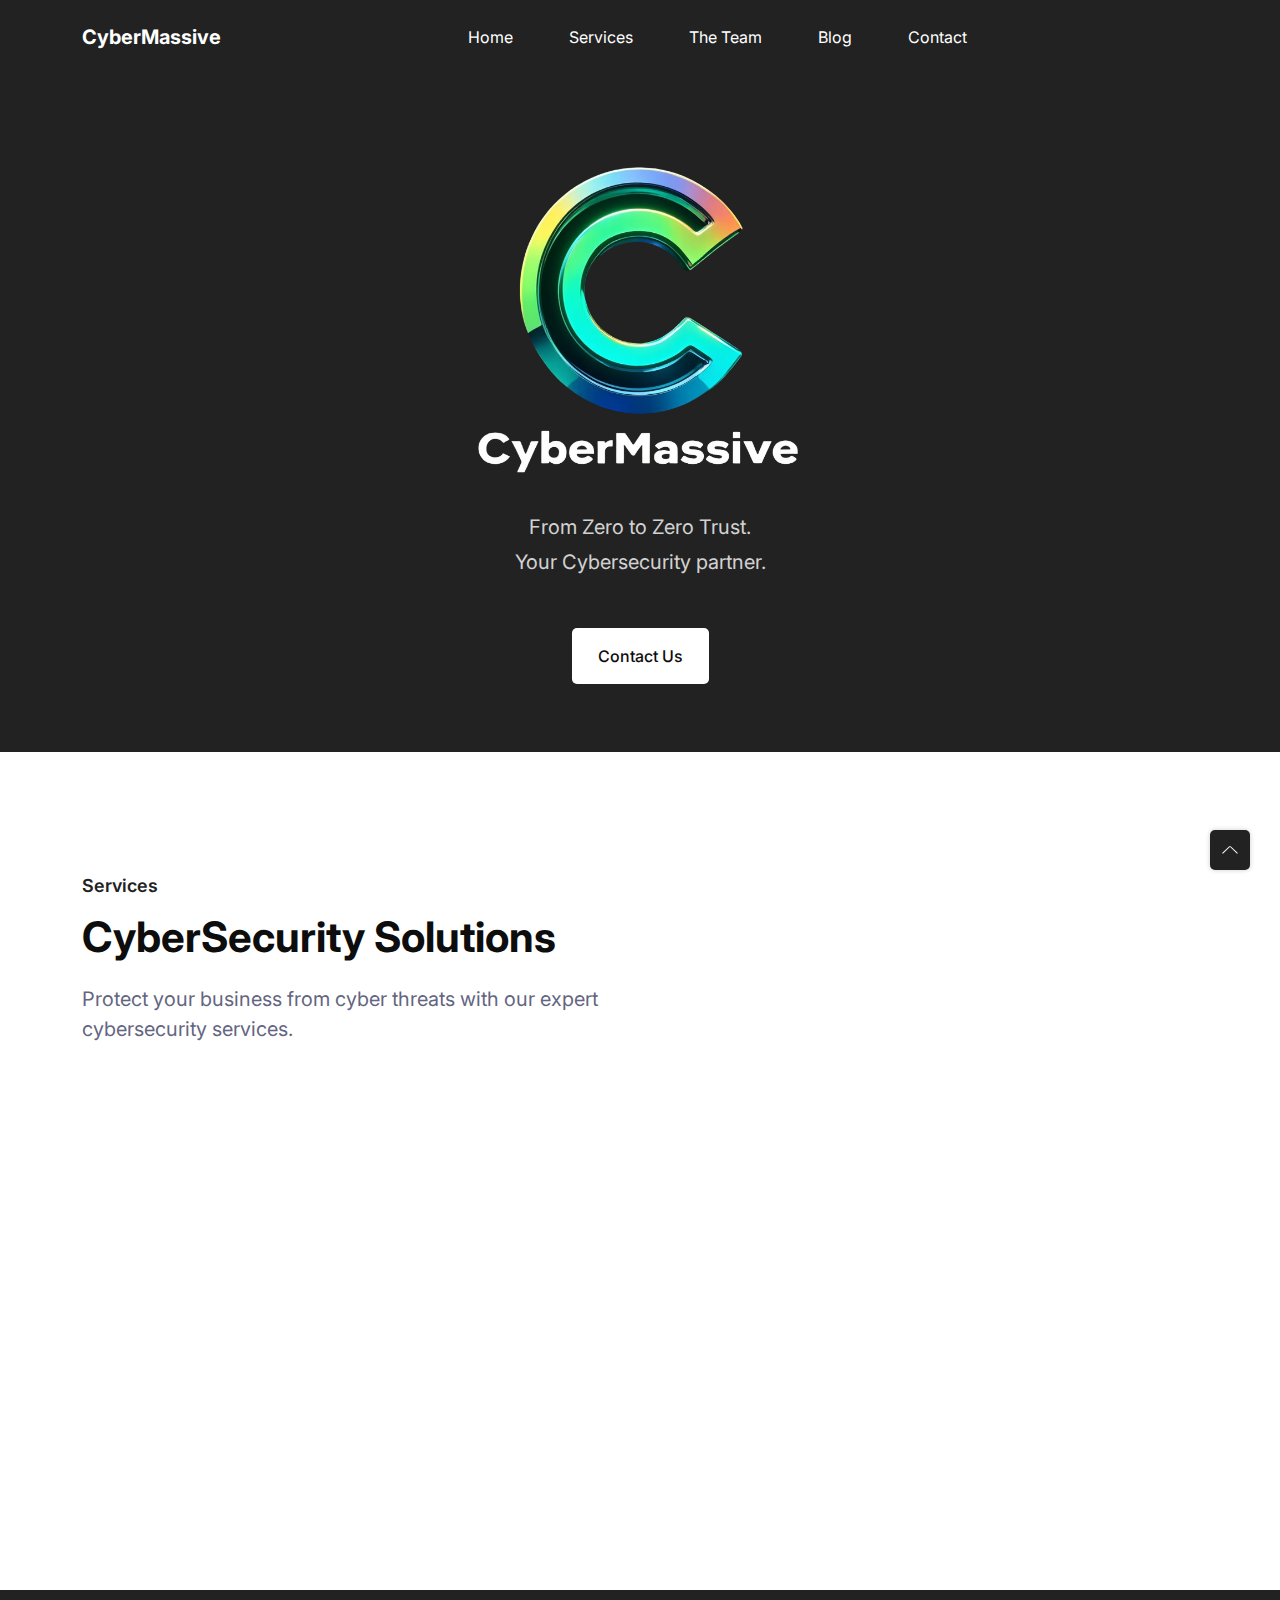
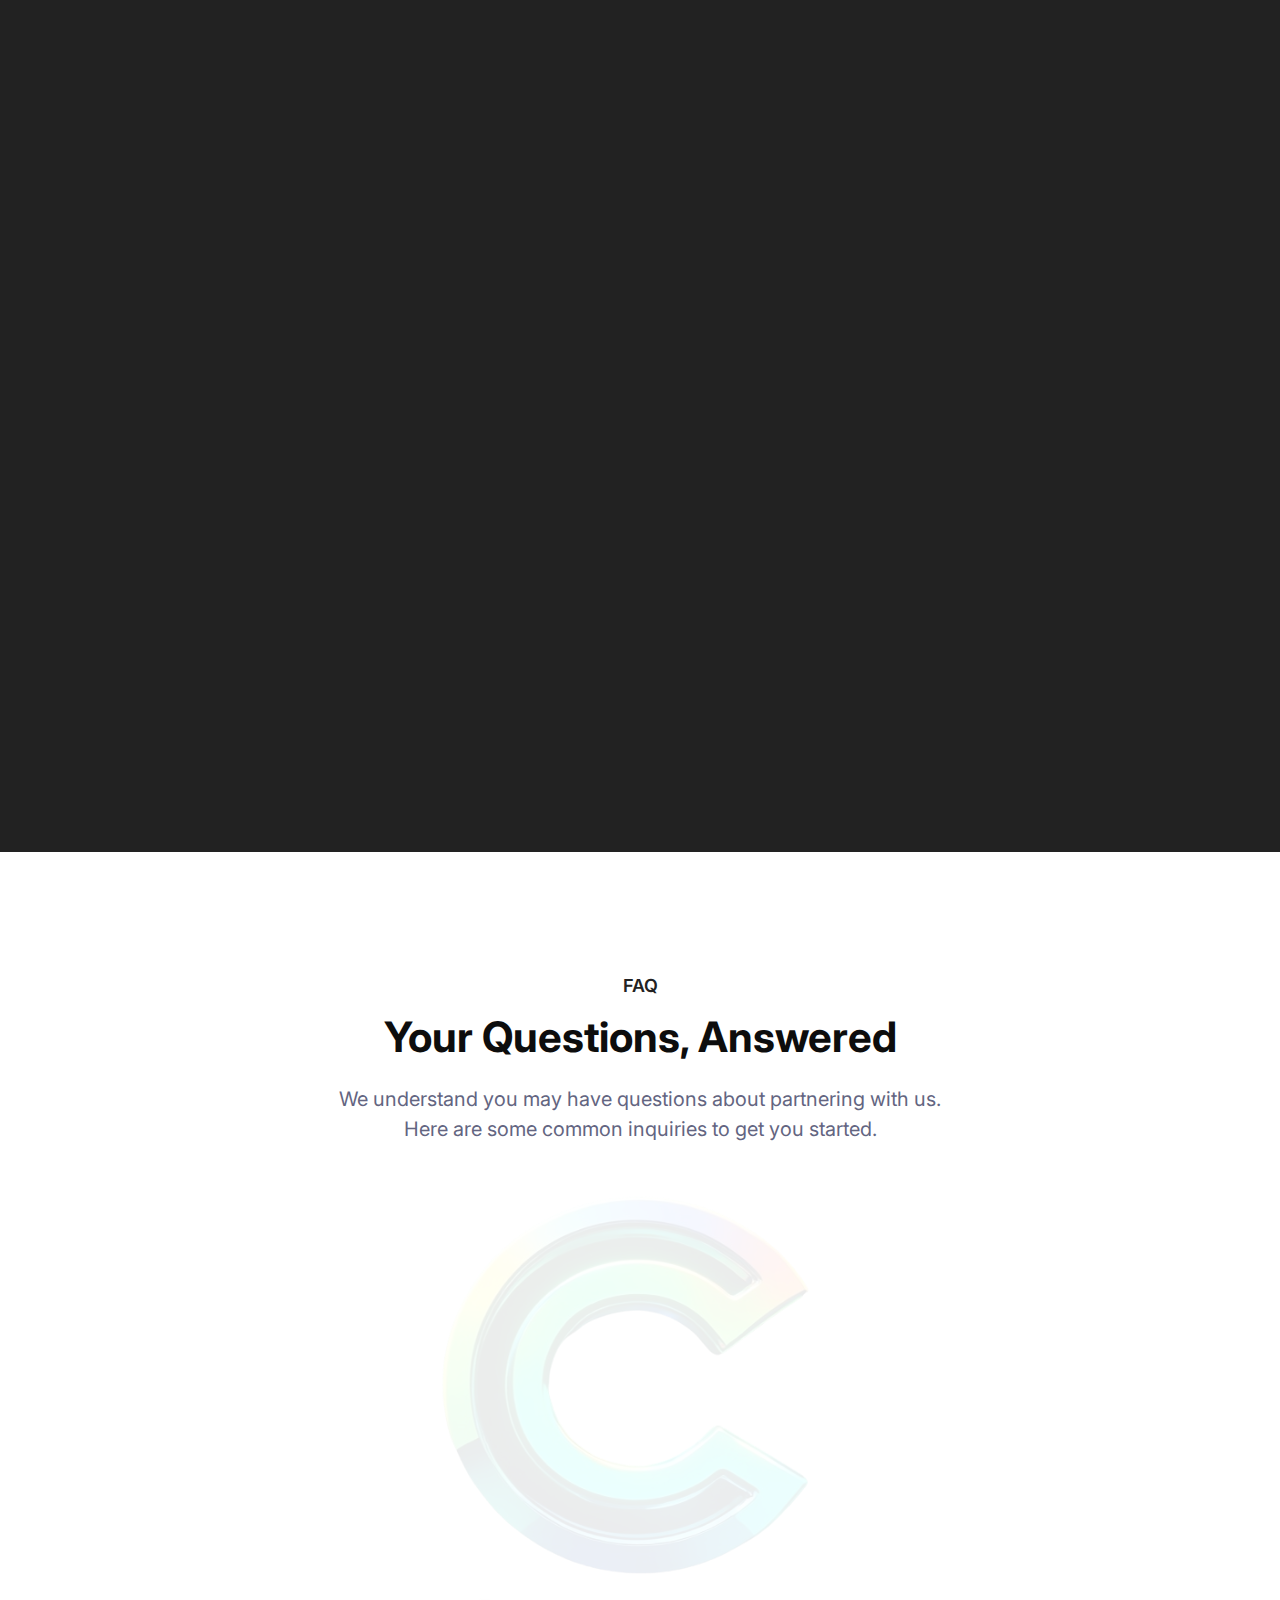
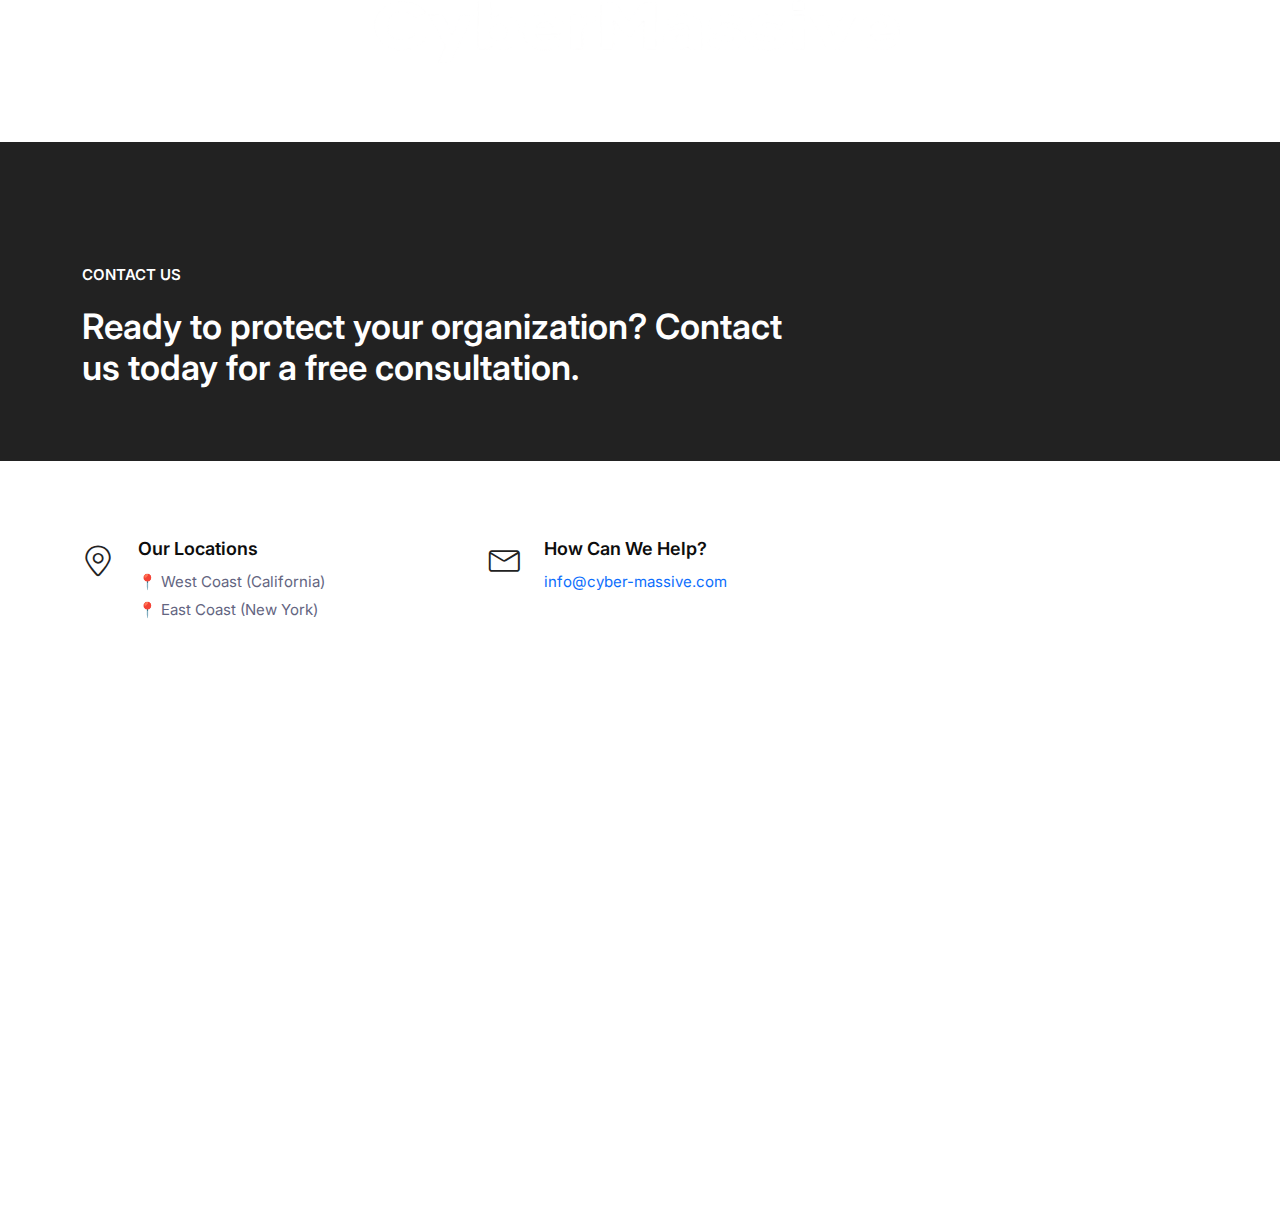
==== index.html @ ee442c37 "feat(init): first version ready" ====
<!DOCTYPE html>
<html lang="en">
  <head>
    <meta charset="UTF-8" />
    <meta http-equiv="X-UA-Compatible" content="IE=edge" />
    <meta name="viewport" content="width=device-width, initial-scale=1.0" />
    <title>
      CyberMassive
    </title>

    <!-- Primary Meta Tags -->
    <meta name="title" content="Cybermassive: Comprehensive Cybersecurity Solutions">
    <meta name="description" content="Cybermassive is your trusted partner for cutting-edge cybersecurity solutions. Protect your organization from emerging threats with our expert services and advanced technologies.">
    <meta name="keywords" content="cybersecurity, information security, threat intelligence, vulnerability assessment, penetration testing, incident response, data privacy, compliance, cyber risk management, Cybermassive">
    <meta name="author" content="Cybermassive">
    <meta name="viewport" content="width=device-width, initial-scale=1.0">
    <meta name="canonical" href="https://www.cyber-massive.com">
    <meta property="og:title" content="Cybermassive: Your Cybersecurity Shield">
    <meta property="og:description" content="Protect your digital assets with Cybermassive's comprehensive cybersecurity solutions.">
    <meta property="og:image" content="https://www.cyber-massive.com/image.jpg">

    <!-- Open Graph / Facebook -->
    <meta property="og:type" content="website" />
    <meta property="og:url" content="https://www.cyber-massive.com/" />  <meta property="og:title" content="Cybermassive: Your Cybersecurity Shield" />  <meta property="og:description" content="Protect your digital assets with Cybermassive's comprehensive cybersecurity solutions." />  <meta property="og:image" content="https://www.cyber-massive.com/social-media-banner.jpg" />
    

    <!-- Twitter -->
    <meta property="twitter:card" content="summary_large_image" /> 
    <meta property="twitter:url" content="https://www.cyber-massive.com/" /> 
    <meta property="twitter:title" content="Cybermassive: Your Trusted Cybersecurity Partner" /> 
    <meta property="twitter:description" content="Stay ahead of cyber threats with Cybermassive's advanced security solutions. Get a free consultation today!" /> 
    <meta property="twitter:image" content="https://www.cyber-massive.com/social-media-banner.jpg" /> 
    
    <!--====== Favicon Icon ======-->
    <link
      rel="shortcut icon"
      href="assets/images/favicon.ico"
      type="image/svg"
    />

    <!-- ===== All CSS files ===== -->
    <link rel="stylesheet" href="assets/css/bootstrap.min.css" />
    <link rel="stylesheet" href="assets/css/animate.css" />
    <link rel="stylesheet" href="assets/css/lineicons.css" />
    <link rel="stylesheet" href="assets/css/ud-styles.css" />
  </head>
  <body>
    <!-- ====== Header Start ====== -->
    <header class="ud-header">
      <div class="container">
        <div class="row">
          <div class="col-lg-12">
            <nav class="navbar navbar-expand-lg">
              <a class="navbar-brand" href="index.html">
                <span class="fw-bold text-white startup-logo">CyberMassive</span>
              </a>
              <button class="navbar-toggler">
                <span class="toggler-icon"> </span>
                <span class="toggler-icon"> </span>
                <span class="toggler-icon"> </span>
              </button>

              <div class="navbar-collapse">
                <ul id="nav" class="navbar-nav mx-auto">
                  <li class="nav-item">
                    <a class="ud-menu-scroll" href="#home">Home</a>
                  </li>

                  <li class="nav-item">
                    <a class="ud-menu-scroll" href="#features">Services</a>
                  </li>
                  <li class="nav-item">
                    <a class="ud-menu-scroll" href="#about">The Team</a>
                  </li>
                  <li class="nav-item">
                    <a class="ud-menu-scroll" href="blog.html">Blog</a>
                  </li>
                  <li class="nav-item">
                    <a class="ud-menu-scroll" href="#contact">Contact</a>
                  </li>
                </ul>
              </div>
            </nav>
          </div>
        </div>
      </div>
    </header>
    <!-- ====== Header End ====== -->

    <!-- ====== Hero Start ====== -->
    <section class="ud-hero" id="home">
      <div class="container">
        <div class="row">
          <div class="col-lg-12">
            <div class="ud-hero-content wow fadeInUp" data-wow-delay=".2s">
              <div class="ud-hero-image wow fadeInUp" data-wow-delay=".25s">
                <img src="assets/images/hero/logo.svg" alt="hero-image" style="width: 50%; height: auto;">
            </div>
              <p class="ud-hero-desc wow fadeInUp" data-wow-delay=".3s">
                From Zero to Zero Trust.</br>Your Cybersecurity partner.<br>
                
              </p>
              <ul class="ud-hero-buttons">
                <li>
                  <a href="#contact" class="ud-menu-scroll ud-main-btn ud-white-btn">
                    Contact Us
                  </a>
                </li>
              </ul>
            </div>
          </div>
        </div>
      </div>
    </section>
    <!-- ====== Hero End ====== -->

    <!-- ====== Features Start ====== -->
    <section id="features" class="ud-features">
      <div class="container">
        <div class="row">
          <div class="col-lg-12">
            <div class="ud-section-title">
              <span>Services</span>
              <h2>CyberSecurity Solutions</h2>
              <p>
                Protect your business from cyber threats with our expert cybersecurity services.
              </p>
            </div>
          </div>
        </div>
        <div class="row">
          <div class="col-xl-3 col-lg-3 col-sm-6">
            <div class="ud-single-feature wow fadeInUp" data-wow-delay=".1s">
              <div class="ud-feature-icon">
                <i class="lni lni-shield"></i>
              </div>
              <div class="ud-feature-content">
                <h3 class="ud-feature-title">Cybersecurity Consulting</h3>
                <p class="ud-feature-desc">
                  Provide strategic guidance, threat assessments, risk management, and incident response planning to bolster your organization's defenses.
                </p>
              </div>
            </div>
          </div>
          <div class="col-xl-3 col-lg-3 col-sm-6">
            <div class="ud-single-feature wow fadeInUp" data-wow-delay=".15s">
              <div class="ud-feature-icon">
                <i class="lni lni-cog"></i>
              </div>
              <div class="ud-feature-content">
                <h3 class="ud-feature-title">Security Engineering & Architecture</h3>
                <p class="ud-feature-desc">
                  Design and implement robust security architectures tailored to your specific business needs and compliance requirements, ensuring optimal protection against cyber threats.
                </p>
              </div>
            </div>
          </div>
          <div class="col-xl-3 col-lg-3 col-sm-6">
            <div class="ud-single-feature wow fadeInUp" data-wow-delay=".2s">
              <div class="ud-feature-icon">
                <i class="lni lni-control-panel"></i>
              </div>
              <div class="ud-feature-content">
                <h3 class="ud-feature-title">Security Program Management</h3>
                <p class="ud-feature-desc">
                  Optimize your security initiatives with our expert program management services, including governance, metrics, and reporting to drive continuous improvement.
                </p>

              </div>
            </div>
          </div>
          <div class="col-xl-3 col-lg-3 col-sm-6">
            <div class="ud-single-feature wow fadeInUp" data-wow-delay=".25s">
              <div class="ud-feature-icon">
                <i class="lni lni-checkmark-circle"></i>
              </div>
              <div class="ud-feature-content">
                <h3 class="ud-feature-title">Compliance Readiness & Support</h3>
                <p class="ud-feature-desc">
                  Ensure compliance with industry standards (e.g., ISO 27001, SOC 2, GDPR, HIPAA) through our comprehensive compliance readiness and support services, including audits, certifications, and training.
                </p>
              </div>
            </div>
          </div>
        </div>
      </div>
    </section>
    <!-- ====== Features End ====== -->

    <!-- ====== About Start ====== -->
    <section id="about" class="ud-about">
      <div class="container">
        <div class="ud-about-wrapper wow fadeInUp" data-wow-delay=".2s">
          <div class="ud-about-content-wrapper">
            <div class="ud-about-content">
              <span class="tag">About Us</span>
              <h2>Cybermassive: Your Trusted Cybersecurity Partner</h2>
              <p>
                Cybermassive is committed to delivering top-tier cybersecurity solutions, backed by a team of highly skilled and dedicated professionals.
              </p>

              <p>
                Our mission is to protect your assets and empower your team. We deliver tailored cybersecurity solutions to ensure your organization's security and success.
              </p>
            </div>
          </div>
          <div class="ud-about-image">
            <img src="assets/images/about/about-image.svg" alt="about-image" />
          </div>
        </div>
      </div>
    </section>
    <!-- ====== About End ====== -->

    <!-- ====== FAQ Start ====== -->
    <section id="faq" class="ud-faq">
      <div class="shape">
        <img src="assets/images/faq/shape.svg" alt="shape" />
      </div>
      <div class="container">
        <div class="row">
          <div class="col-lg-12">
            <div class="ud-section-title text-center mx-auto">
              <span>FAQ</span>
              <h2>Your Questions, Answered</h2>
              <p>
                We understand you may have questions about partnering with us. Here are some common inquiries to get you started.
              </p>
            </div>
          </div>
        </div>

        <div class="row">
          <div class="col-lg-6">
            <div class="ud-single-faq wow fadeInUp" data-wow-delay=".1s">
              <div class="accordion">
                <button
                  class="ud-faq-btn collapsed"
                  data-bs-toggle="collapse"
                  data-bs-target="#collapseOne"
                >
                  <span class="icon flex-shrink-0">
                    <i class="lni lni-chevron-down"></i>
                  </span>
                  <span>What types of cybersecurity consulting services do you offer?</span>
                </button>
                <div id="collapseOne" class="accordion-collapse collapse">
                  <div class="ud-faq-body">
                    We offer a comprehensive range of cybersecurity consulting services, including risk assessments, vulnerability assessments, penetration testing, security awareness training, incident response planning, and compliance assistance. We tailor our services to meet the unique needs of each client.
                  </div>
                </div>
              </div>
            </div>
            <div class="ud-single-faq wow fadeInUp" data-wow-delay=".15s">
              <div class="accordion">
                <button
                  class="ud-faq-btn collapsed"
                  data-bs-toggle="collapse"
                  data-bs-target="#collapseTwo"
                >
                  <span class="icon flex-shrink-0">
                    <i class="lni lni-chevron-down"></i>
                  </span>
                  <span>How do you determine the cost of your services?</span>
                </button>
                <div id="collapseTwo" class="accordion-collapse collapse">
                  <div class="ud-faq-body">
                    The cost of our services depends on several factors, including the scope of the project, the complexity of your IT environment, and the specific services you require. We provide customized quotes after an initial consultation to assess your needs and goals.
                  </div>
                </div>
              </div>
            </div>
            <div class="ud-single-faq wow fadeInUp" data-wow-delay=".2s">
              <div class="accordion">
                <button
                  class="ud-faq-btn collapsed"
                  data-bs-toggle="collapse"
                  data-bs-target="#collapseThree"
                >
                  <span class="icon flex-shrink-0">
                    <i class="lni lni-chevron-down"></i>
                  </span>
                  <span>How long does a typical consulting engagement last?</span>
                </button>
                <div id="collapseThree" class="accordion-collapse collapse">
                  <div class="ud-faq-body">
                    The duration of a consulting engagement varies depending on the project's scope and complexity. Some projects may be completed in a few weeks, while others may take several months. We work closely with you to establish realistic timelines and milestones.
                  </div>
                </div>
              </div>
            </div>
          </div>
          <div class="col-lg-6">
            <div class="ud-single-faq wow fadeInUp" data-wow-delay=".1s">
              <div class="accordion">
                <button
                  class="ud-faq-btn collapsed"
                  data-bs-toggle="collapse"
                  data-bs-target="#collapseFour"
                >
                  <span class="icon flex-shrink-0">
                    <i class="lni lni-chevron-down"></i>
                  </span>
                  <span>What industries do you specialize in?</span>
                </button>
                <div id="collapseFour" class="accordion-collapse collapse">
                  <div class="ud-faq-body">
                    We have experience working with clients across various industries, including healthcare, finance, technology, manufacturing, and retail. Our consultants have deep industry knowledge and understand the unique security challenges faced by each sector.
                  </div>
                </div>
              </div>
            </div>
            <div class="ud-single-faq wow fadeInUp" data-wow-delay=".15s">
              <div class="accordion">
                <button
                  class="ud-faq-btn collapsed"
                  data-bs-toggle="collapse"
                  data-bs-target="#collapseFive"
                >
                  <span class="icon flex-shrink-0">
                    <i class="lni lni-chevron-down"></i>
                  </span>
                  <span>How do you ensure the confidentiality of our sensitive data?</span>
                </button>
                <div id="collapseFive" class="accordion-collapse collapse">
                  <div class="ud-faq-body">
                    We take data confidentiality and privacy very seriously. We have strict policies and procedures in place to protect your sensitive information. All our consultants sign non-disclosure agreements, and we use secure communication and data storage practices.
                  </div>
                </div>
              </div>
            </div>
            <div class="ud-single-faq wow fadeInUp" data-wow-delay=".2s">
              <div class="accordion">
                <button
                  class="ud-faq-btn collapsed"
                  data-bs-toggle="collapse"
                  data-bs-target="#collapseSix"
                >
                  <span class="icon flex-shrink-0">
                    <i class="lni lni-chevron-down"></i>
                  </span>
                  <span>What makes your consulting services different from others?</span>
                </button>
                <div id="collapseSix" class="accordion-collapse collapse">
                  <div class="ud-faq-body">
                    We differentiate ourselves through our personalized approach, deep industry expertise, and commitment to delivering measurable results. We partner with you to understand your business goals and develop tailored security solutions that align with your strategic objectives. We prioritize building long-term relationships based on trust and mutual success.
                  </div>
                </div>
              </div>
            </div>
          </div>
        </div>
      </div>
    </section>
    <!-- ====== FAQ End ====== -->

    <!-- ====== Contact Start ====== -->
    <section id="contact" class="ud-contact">
      <div class="container">
        <div class="row align-items-center">
          <div class="col-xl-8 col-lg-7">
            <div class="ud-contact-content-wrapper">
              <div class="ud-contact-title">
                <span>CONTACT US</span>
                <h2>
                  Ready to protect your organization? Contact us today for a free consultation.
                </h2>
              </div>
              <div class="ud-contact-info-wrapper">
                <div class="ud-single-info">
                  <div class="ud-info-icon">
                    <i class="lni lni-map-marker"></i>
                  </div>
                  <div class="ud-info-meta">
                    <h5>Our Locations</h5>
                    <p>📍 West Coast (California)</p>
                    <p>📍 East Coast (New York)</p>
                  </div>
                </div>
                <div class="ud-single-info">
                  <div class="ud-info-icon">
                    <i class="lni lni-envelope"></i>
                  </div>
                  <div class="ud-info-meta">
                    <h5>How Can We Help?</h5>
                    <p><a href="mailto:info@cyber-massive.com">info@cyber-massive.com</a></p>
                  </div>
                </div>
              </div>
            </div>
          </div>
          <div class="col-xl-4 col-lg-5">
          </div>
        </div>
      </div>
    </section>
    <!-- ====== Contact End ====== -->

    <!-- ====== Footer Start ====== -->
    <footer class="ud-footer wow fadeInUp" data-wow-delay=".15s">
      <div class="shape shape-1">
        <img src="assets/images/footer/shape-1.svg" alt="shape" />
      </div>
      <div class="shape shape-2">
        <img src="assets/images/footer/shape-2.svg" alt="shape" />
      </div>
      <div class="shape shape-3">
        <img src="assets/images/footer/shape-3.svg" alt="shape" />
      </div>
      <div class="ud-footer-widgets">
        <div class="container">
          <div class="row">
            <div class="col-xl-3 col-lg-4 col-md-6">
              <div class="ud-widget">
                <a href="index.html" class="ud-footer-logo">
                  <span class="fw-bold text-white startup-logo">CyberMassive</span>
                </a>
                <p class="ud-widget-desc">
                  From Zero to Zero Trust.</br>Your Cybersecurity partner.
                </p>
                <ul class="ud-widget-socials">

                  <li>
                    <a href="https://twitter.com/xcybermassive">
                      <i class="lni lni-twitter-filled"></i>
                    </a>
                  </li>
                  <li>
                    <a href="https://instagram.com/cybermassive">
                      <i class="lni lni-instagram-filled"></i>
                    </a>
                  </li>
                  <li>
                    <a href="https://www.linkedin.com/company/cybermassive">
                      <i class="lni lni-linkedin-original"></i>
                    </a>
                  </li>
                </ul>
              </div>
            </div>

            <div class="col-xl-2 col-lg-2 col-md-6 col-sm-6">
              <div class="ud-widget">
                <h5 class="ud-widget-title">About Us</h5>
                <ul class="ud-widget-links">
                  <li>
                    <a href="#home" class=ud-menu-scroll>Home</a>
                  </li>
                  <li>
                    <a href="#about" class=ud-menu-scroll>The Team</a>
                  </li>
                  <li>
                    <a href="javascript:void(0)">Privacy policy</a>
                  </li>
                </ul>
              </div>
            </div>
            <div class="col-xl-2 col-lg-3 col-md-6 col-sm-6">
            </div>
            <div class="col-xl-3 col-lg-6 col-md-8 col-sm-10">
            </div>
          </div>
        </div>
      </div>
      <div class="ud-footer-bottom">
        <div class="container">
            <p class="copyright">&copy; 2024 CyberMassive - All rights reserved.</p>
          </div>
        </div>
        
      </div>
    </footer>
    <!-- ====== Footer End ====== -->

    <!-- ====== Back To Top Start ====== -->
    <a href="javascript:void(0)" class="back-to-top">
      <i class="lni lni-chevron-up"> </i>
    </a>
    <!-- ====== Back To Top End ====== -->

    <!-- ====== All Javascript Files ====== -->
    <script src="assets/js/bootstrap.bundle.min.js"></script>
    <script src="assets/js/wow.min.js"></script>
    <script src="assets/js/main.js"></script>
    <script>
      // ==== for menu scroll
      const pageLink = document.querySelectorAll(".ud-menu-scroll");

      pageLink.forEach((elem) => {
        elem.addEventListener("click", (e) => {
          e.preventDefault();
          document.querySelector(elem.getAttribute("href")).scrollIntoView({
            behavior: "smooth",
            offsetTop: 1 - 60,
          });
        });
      });

      // section menu active
      function onScroll(event) {
        const sections = document.querySelectorAll(".ud-menu-scroll");
        const scrollPos =
          window.pageYOffset ||
          document.documentElement.scrollTop ||
          document.body.scrollTop;

        for (let i = 0; i < sections.length; i++) {
          const currLink = sections[i];
          const val = currLink.getAttribute("href");
          const refElement = document.querySelector(val);
          const scrollTopMinus = scrollPos + 73;
          if (
            refElement.offsetTop <= scrollTopMinus &&
            refElement.offsetTop + refElement.offsetHeight > scrollTopMinus
          ) {
            document
              .querySelector(".ud-menu-scroll")
              .classList.remove("active");
            currLink.classList.add("active");
          } else {
            currLink.classList.remove("active");
          }
        }
      }

      window.document.addEventListener("scroll", onScroll);
    </script>
  </body>
</html>
---- assets/css/ud-styles.css ----
/*===========================
  COMMON css 
===========================*/
@import url("https://fonts.googleapis.com/css2?family=Inter:wght@200;300;400;500;600;700;800;900&display=swap");
:root {
  --font: "Inter", sans-serif;
  --body-color: #636581;
  --heading-color: #0d0d0d;
  --primary-color: #222222;
  --white: #ffffff;
}

body {
  font-family: var(--font);
  font-weight: normal;
  font-style: normal;
  color: var(--body-color);
  overflow-x: hidden;
}

* {
  margin: 0;
  padding: 0;
  -webkit-box-sizing: border-box;
  box-sizing: border-box;
}

img {
  max-width: 100%;
}

a,
button,
input,
textarea {
  -webkit-transition: all 0.3s ease-out 0s;
  transition: all 0.3s ease-out 0s;
}

a,
a:focus,
input:focus,
textarea:focus,
button:focus,
.navbar-toggler:focus {
  text-decoration: none;
  outline: none;
  -webkit-box-shadow: none;
          box-shadow: none;
}

a:focus,
a:hover {
  text-decoration: none;
}

i,
span,
a {
  display: inline-block;
}

audio,
canvas,
iframe,
img,
svg,
video {
  vertical-align: middle;
}

h1,
h2,
h3,
h4,
h5,
h6 {
  font-weight: 700;
  color: var(--heading-color);
  margin: 0px;
}

h1 {
  font-size: 48px;
}

h2 {
  font-size: 36px;
}

h3 {
  font-size: 28px;
}

h4 {
  font-size: 22px;
}

h5 {
  font-size: 18px;
}

h6 {
  font-size: 16px;
}

ul,
ol {
  margin: 0px;
  padding: 0px;
  list-style-type: none;
}

p {
  font-size: 16px;
  font-weight: 400;
  line-height: 26px;
  color: var(--body-color);
  margin: 0px;
}

.bg_cover {
  background-position: center center;
  background-size: cover;
  background-repeat: no-repeat;
  width: 100%;
  height: 100%;
}

/*===== All Button Style =====*/
.ud-main-btn {
  display: inline-block;
  text-align: center;
  white-space: nowrap;
  vertical-align: middle;
  font-weight: 500;
  font-size: 16px;
  border-radius: 5px;
  padding: 15px 25px;
  border: 1px solid transparent;
  color: var(--white);
  cursor: pointer;
  z-index: 5;
  -webkit-transition: all 0.4s ease-out 0s;
  transition: all 0.4s ease-out 0s;
  background: var(--primary-color);
}

.ud-main-btn:hover {
  color: var(--white);
  background: var(--heading-color);
}

@media (max-width: 767px) {
  .container {
    padding-left: 40px;
    padding-right: 40px;
  }
}

@media only screen and (min-width: 576px) and (max-width: 767px) {
  .container {
    padding-left: 20px;
    padding-right: 20px;
  }
}

.back-to-top {
  width: 40px;
  height: 40px;
  line-height: 40px;
  background: var(--primary-color);
  -webkit-box-shadow: 0px 0px 5px rgba(0, 0, 0, 0.2);
          box-shadow: 0px 0px 5px rgba(0, 0, 0, 0.2);
  text-align: center;
  -webkit-box-pack: center;
      -ms-flex-pack: center;
          justify-content: center;
  -webkit-box-align: center;
      -ms-flex-align: center;
          align-items: center;
  border-radius: 5px;
  position: fixed;
  right: 30px;
  bottom: 30px;
  z-index: 99;
  color: var(--white);
}

.back-to-top:hover {
  color: var(--white);
  background: var(--heading-color);
}

/* ===== Header CSS ===== */
.ud-header {
  position: absolute;
  top: 0;
  left: 0;
  width: 100%;
  z-index: 99;
  -webkit-transition: all 0.3s ease-out 0s;
  transition: all 0.3s ease-out 0s;
}

.sticky {
  position: fixed;
  z-index: 99;
  background-color: rgba(255, 255, 255, 0.8);
  -webkit-backdrop-filter: blur(5px);
          backdrop-filter: blur(5px);
  -webkit-box-shadow: inset 0 -1px 0 0 rgba(0, 0, 0, 0.1);
  box-shadow: inset 0 -1px 0 0 rgba(0, 0, 0, 0.1);
  -webkit-transition: all 0.3s ease-out 0s;
  transition: all 0.3s ease-out 0s;
}

.sticky .navbar {
  padding: 0;
}
.navbar .startup-logo{
  color: var(--white);
}
.sticky .navbar .startup-logo{
  color: var(--primary-color) !important;
}
.navbar {
  padding: 0px 0;
  border-radius: 5px;
  position: relative;
  -webkit-transition: all 0.3s ease-out 0s;
  transition: all 0.3s ease-out 0s;
}

.navbar-brand {
  padding: 0;
}

@media only screen and (min-width: 768px) and (max-width: 991px), (max-width: 767px) {
  .navbar-brand {
    padding: 5px 0px;
  }
}

.navbar-brand img {
  max-width: 160px;
}

.navbar-toggler {
  padding: 0;
}

.navbar-toggler .toggler-icon {
  width: 30px;
  height: 2px;
  background-color: var(--white);
  display: block;
  margin: 5px 0;
  position: relative;
  -webkit-transition: all 0.3s ease-out 0s;
  transition: all 0.3s ease-out 0s;
}

.navbar-toggler.active .toggler-icon:nth-of-type(1) {
  -webkit-transform: rotate(45deg);
  transform: rotate(45deg);
  top: 7px;
}

.navbar-toggler.active .toggler-icon:nth-of-type(2) {
  opacity: 0;
}

.navbar-toggler.active .toggler-icon:nth-of-type(3) {
  -webkit-transform: rotate(135deg);
  transform: rotate(135deg);
  top: -7px;
}

@media only screen and (min-width: 768px) and (max-width: 991px), (max-width: 767px) {
  .navbar-collapse {
    position: absolute;
    top: 100%;
    right: 0;
    max-width: 300px;
    width: 100%;
    background-color: var(--white);
    z-index: 9;
    -webkit-box-shadow: 0px 15px 20px 0px rgba(0, 0, 0, 0.1);
    box-shadow: 0px 15px 20px 0px rgba(0, 0, 0, 0.1);
    padding: 0px;
    display: none;
    border-radius: 5px;
  }
  .navbar-collapse.show {
    display: block;
  }
}

@media only screen and (min-width: 768px) and (max-width: 991px), (max-width: 767px) {
  .navbar-nav {
    padding: 20px 30px;
  }
}

.navbar-nav .nav-item {
  position: relative;
  padding: 0px 20px;
}

@media only screen and (min-width: 992px) and (max-width: 1199px) {
  .navbar-nav .nav-item {
    padding: 0px 12px;
  }
}

@media only screen and (min-width: 768px) and (max-width: 991px), (max-width: 767px) {
  .navbar-nav .nav-item {
    padding: 0px;
  }
}

.navbar-nav .nav-item > a {
  font-size: 16px;
  font-weight: 400;
  color: var(--white);
  -webkit-transition: all 0.3s ease-out 0s;
  transition: all 0.3s ease-out 0s;
  padding: 25px 8px;
  position: relative;
}

@media only screen and (min-width: 768px) and (max-width: 991px), (max-width: 767px) {
  .navbar-nav .nav-item > a {
    display: block;
    padding: 8px 0;
    color: var(--heading-color);
  }
}

.navbar-nav .nav-item > a:hover, .navbar-nav .nav-item > a.active {
  color: var(--white);
  opacity: 0.5;
}

@media only screen and (min-width: 768px) and (max-width: 991px), (max-width: 767px) {
  .navbar-nav .nav-item > a:hover, .navbar-nav .nav-item > a.active {
    color: var(--primary-color);
    opacity: 1;
  }
}

.navbar-nav .nav-item .ud-submenu {
  position: absolute;
  width: 250px;
  background: var(--white);
  top: 110%;
  padding: 20px 30px;
  -webkit-box-shadow: 0 15px 44px rgba(140, 140, 140, 0.18);
          box-shadow: 0 15px 44px rgba(140, 140, 140, 0.18);
  border-radius: 5px;
  opacity: 0;
  visibility: hidden;
  -webkit-transition: all 0.3s ease-out 0s;
  transition: all 0.3s ease-out 0s;
}

@media only screen and (min-width: 768px) and (max-width: 991px), (max-width: 767px) {
  .navbar-nav .nav-item .ud-submenu {
    position: static;
    -webkit-box-shadow: none;
            box-shadow: none;
    width: 100%;
    padding: 0px;
    opacity: 1;
    visibility: visible;
    display: none;
  }
}

.navbar-nav .nav-item .ud-submenu.show {
  display: block;
}

.navbar-nav .nav-item .ud-submenu .ud-submenu-link {
  padding: 7px 0;
  color: var(--heading-color);
  font-size: 14px;
}

.navbar-nav .nav-item .ud-submenu .ud-submenu-link:hover {
  color: var(--primary-color);
}

.navbar-nav .nav-item:hover > a {
  color: var(--white);
  opacity: 0.5;
}

@media only screen and (min-width: 768px) and (max-width: 991px), (max-width: 767px) {
  .navbar-nav .nav-item:hover > a {
    color: var(--primary-color);
    opacity: 1;
  }
}

.navbar-nav .nav-item:hover > .ud-submenu {
  opacity: 1;
  visibility: visible;
  top: 100%;
}

.navbar-nav .nav-item.nav-item-has-children > a {
  position: relative;
}

.navbar-nav .nav-item.nav-item-has-children > a::after {
  content: "";
  -webkit-box-sizing: border-box;
          box-sizing: border-box;
  position: absolute;
  width: 10px;
  height: 10px;
  border-bottom: 2px solid;
  border-right: 2px solid;
  -webkit-transform: rotate(45deg) translateY(-50%);
          transform: rotate(45deg) translateY(-50%);
  right: -15px;
  top: 50%;
  margin-top: -2px;
}

@media only screen and (min-width: 768px) and (max-width: 991px), (max-width: 767px) {
  .navbar-nav .nav-item.nav-item-has-children > a::after {
    right: 5px;
  }
}

@media only screen and (min-width: 768px) and (max-width: 991px), (max-width: 767px) {
  .navbar-btn {
    position: absolute;
    top: 50%;
    right: 50px;
    -webkit-transform: translateY(-50%);
    transform: translateY(-50%);
  }
}

.navbar-btn .ud-main-btn {
  padding: 8px 16px;
  background: transparent;
}

.navbar-btn .ud-login-btn:hover {
  opacity: 0.5;
}

.navbar-btn .ud-white-btn {
  background: rgba(255, 255, 255, 0.2);
}

.navbar-btn .ud-white-btn:hover {
  background: white;
  color: var(--heading-color);
}

.sticky .navbar-toggler .toggler-icon {
  background-color: var(--heading-color);
}

.sticky .navbar-nav .nav-item:hover > a {
  color: var(--primary-color);
  opacity: 1;
}

.sticky .navbar-nav .nav-item a {
  color: var(--heading-color);
}

.sticky .navbar-nav .nav-item a.active, .sticky .navbar-nav .nav-item a:hover {
  color: var(--primary-color);
  opacity: 1;
}

.sticky .navbar-btn .ud-main-btn.ud-login-btn {
  color: var(--heading-color);
}

.sticky .navbar-btn .ud-main-btn.ud-login-btn:hover {
  color: var(--primary-color);
  opacity: 1;
}

.sticky .navbar-btn .ud-white-btn {
  background: var(--primary-color);
  color: var(--white);
}

.sticky .navbar-btn .ud-white-btn:hover {
  background: var(--heading-color);
}

/* ===== Hero CSS ===== */
.ud-hero {
  background: var(--primary-color);
  padding-top: 100px;
  padding-bottom: 30px;
}

@media only screen and (min-width: 768px) and (max-width: 991px) {
  .ud-hero {
    padding-top: 160px;
  }
}

@media (max-width: 767px) {
  .ud-hero {
    padding-top: 70px;
  }
  .ud-hero svg {
    width: 190px;
  }
}

.ud-hero-content {
  max-width: 780px;
  margin: auto;
  margin-bottom: 30px;
}

.ud-hero-content .ud-hero-title {
  color: var(--white);
  font-weight: 700;
  font-size: 45px;
  line-height: 60px;
  text-align: center;
  margin-bottom: 30px;
}

@media only screen and (min-width: 768px) and (max-width: 991px) {
  .ud-hero-content .ud-hero-title {
    font-size: 38px;
    line-height: 50px;
  }
}

@media (max-width: 767px) {
  .ud-hero-content .ud-hero-title {
    font-size: 26px;
    line-height: 38px;
  }
}

.ud-hero-content .ud-hero-desc {
  font-weight: normal;
  font-size: 20px;
  line-height: 35px;
  text-align: center;
  color: var(--white);
  opacity: 0.8;
  max-width: 600px;
  margin: auto;
  margin-bottom: 40px;
  padding-top: 20px;
}

@media (max-width: 767px) {
  .ud-hero-content .ud-hero-desc {
    font-size: 16px;
    line-height: 30px;
  }
}

.ud-hero-buttons {
  display: -webkit-box;
  display: -ms-flexbox;
  display: flex;
  -webkit-box-align: center;
      -ms-flex-align: center;
          align-items: center;
  -webkit-box-pack: center;
      -ms-flex-pack: center;
          justify-content: center;
}

.ud-hero-buttons .ud-main-btn {
  margin: 8px;
}

@media (max-width: 767px) {
  .ud-hero-buttons .ud-main-btn {
    margin: 5px;
  }
}

@media (max-width: 767px) {
  .ud-hero-buttons .ud-main-btn {
    padding: 12px 16px;
  }
}

.ud-hero-buttons .ud-white-btn {
  background: var(--white);
  color: var(--heading-color);
}

.ud-hero-buttons .ud-white-btn:hover {
  -webkit-box-shadow: 0px 0px 25px rgba(0, 0, 0, 0.2);
          box-shadow: 0px 0px 25px rgba(0, 0, 0, 0.2);
  background: #fefefe;
  color: var(--primary-color);
}

.ud-hero-buttons .ud-link-btn:hover {
  color: var(--white);
  background: transparent;
  opacity: 0.5;
}

.ud-hero-brands-wrapper {
  text-align: center;
  margin-bottom: 40px;
}

.ud-hero-brands-wrapper img {
  -webkit-transition: all 0.3s;
  transition: all 0.3s;
  opacity: 0.5;
  max-width: 250px;
}

.ud-hero-brands-wrapper img:hover {
  opacity: 1;
}

.ud-hero-image {
  max-width: 800px;
  margin: auto;
  text-align: center;
  position: relative;
  z-index: 1;
}

.ud-hero-image img {
  max-width: 100%;
  text-align: center;
}

.ud-hero-image .shape {
  position: absolute;
  z-index: -1;
}

.ud-hero-image .shape.shape-1 {
  bottom: 0;
  left: -30px;
}

.ud-hero-image .shape.shape-2 {
  top: -20px;
  right: -20px;
}

/* ===== Features CSS ===== */
.ud-features {
  padding-top: 120px;
  padding-bottom: 90px;
}

@media (max-width: 767px) {
  .ud-features {
    padding-top: 80px;
    padding-bottom: 40px;
  }
}

.ud-section-title {
  max-width: 620px;
  margin-bottom: 70px;
}

.ud-section-title span {
  font-weight: 600;
  font-size: 18px;
  color: var(--primary-color);
  margin-bottom: 10px;
}

.ud-section-title h2 {
  font-weight: 700;
  font-size: 42px;
  line-height: 55px;
  text-transform: capitalize;
  color: var(--heading-color);
  margin-bottom: 20px;
}

.ud-section-title p {
  font-size: 20px;
  line-height: 30px;
}

@media (max-width: 767px) {
  .ud-section-title p {
    font-size: 16px;
    line-height: 26px;
  }
}

.ud-single-feature {
  margin-bottom: 40px;
}

.ud-single-feature:hover .ud-feature-icon::before {
  -webkit-transform: rotate(45deg);
  transform: rotate(45deg);
}

.ud-single-feature .ud-feature-icon {
  width: 70px;
  height: 70px;
  display: -webkit-box;
  display: -ms-flexbox;
  display: flex;
  -webkit-box-align: center;
      -ms-flex-align: center;
          align-items: center;
  -webkit-box-pack: center;
      -ms-flex-pack: center;
          justify-content: center;
  border-radius: 14px;
  background: var(--primary-color);
  font-size: 32px;
  color: var(--green);
  position: relative;
  z-index: 1;
  text-align: center;
  margin-bottom: 40px;
}

.ud-single-feature .ud-feature-icon::before {
  content: "";
  position: absolute;
  width: 100%;
  height: 100%;
  top: 0;
  left: 0;
  border-radius: 14px;
  background: var(--primary-color);
  opacity: 0.2;
  z-index: -1;
  -webkit-transform: rotate(23deg);
  transform: rotate(23deg);
  -webkit-transition: all 0.3s ease-out 0s;
  transition: all 0.3s ease-out 0s;
}

.ud-single-feature .ud-feature-title {
  font-weight: 700;
  font-size: 20px;
  line-height: 28px;
  margin-bottom: 12px;
}

@media only screen and (min-width: 992px) and (max-width: 1199px) {
  .ud-single-feature .ud-feature-title {
    font-size: 18px;
    line-height: 26px;
  }
}

.ud-single-feature .ud-feature-desc {
  font-size: 16px;
  line-height: 24px;
  margin-bottom: 40px;
}

.ud-single-feature .ud-feature-link {
  font-weight: 500;
  color: var(--body-color);
}

.ud-single-feature .ud-feature-link:hover {
  color: var(--primary-color);
}

/* ===== About CSS ===== */
.ud-about {
  background: #222222;
  padding: 120px 0;
}

@media (max-width: 767px) {
  .ud-about {
    padding: 80px 0;
  }
}

.ud-about-wrapper {
  background: var(--white);
  border: 1px solid rgba(0, 0, 0, 0.08);
  display: -webkit-box;
  display: -ms-flexbox;
  display: flex;
  -webkit-box-pack: justify;
      -ms-flex-pack: justify;
          justify-content: space-between;
}

@media only screen and (min-width: 768px) and (max-width: 991px), (max-width: 767px) {
  .ud-about-wrapper {
    display: block;
  }
}

.ud-about-content-wrapper {
  padding: 70px;
}

@media (max-width: 767px) {
  .ud-about-content-wrapper {
    padding: 50px 30px;
  }
}

@media only screen and (min-width: 576px) and (max-width: 767px) {
  .ud-about-content-wrapper {
    padding: 50px;
  }
}

.ud-about-content {
  max-width: 500px;
}

.ud-about-content .tag {
  font-weight: 500;
  font-size: 14px;
  color: var(--white);
  background: var(--primary-color);
  padding: 5px 20px;
  display: inline-block;
  margin-bottom: 20px;
}

.ud-about-content h2 {
  font-weight: bold;
  font-size: 36px;
  line-height: 45px;
  margin-bottom: 30px;
}

@media (max-width: 767px) {
  .ud-about-content h2 {
    font-size: 26px;
    line-height: 38px;
  }
}

.ud-about-content p {
  font-size: 16px;
  line-height: 28px;
  margin-bottom: 40px;
}

.ud-about-content .ud-main-btn:hover {
  background: #2748b4;
  -webkit-box-shadow: 0px 0px 10px rgba(0, 0, 0, 0.3);
          box-shadow: 0px 0px 10px rgba(0, 0, 0, 0.3);
}

@media only screen and (min-width: 100px) and (max-width: 991px), (max-width: 767px) {
  .ud-about-image {
    text-align: center;
  }
}

/* ===== Pricing CSS ===== */
.ud-pricing {
  padding-top: 120px;
  padding-bottom: 90px;
}

@media (max-width: 767px) {
  .ud-pricing {
    padding-top: 80px;
    padding-bottom: 40px;
  }
}

.ud-single-pricing {
  margin-bottom: 40px;
  background: var(--white);
  border: 2px solid #d4deff;
  border-radius: 8px;
  text-align: center;
  padding: 45px 30px;
  position: relative;
}

.ud-single-pricing.active {
  background: -webkit-gradient(linear, left top, left bottom, from(#3056d3), to(#179bee));
  background: linear-gradient(180deg, #3056d3 0%, #179bee 100%);
  border: none;
  padding: 55px 30px;
}

.ud-single-pricing.active .ud-pricing-header h3,
.ud-single-pricing.active .ud-pricing-header h4 {
  color: var(--white);
}

.ud-single-pricing.active .ud-pricing-body li {
  color: var(--white);
}

.ud-single-pricing.first-item::after, .ud-single-pricing.last-item::after {
  content: "";
  position: absolute;
  width: 55px;
  height: 55px;
  z-index: 1;
}

.ud-single-pricing.first-item::after {
  background: var(--primary-color);
  left: -2px;
  bottom: -2px;
  border-radius: 0px 55px 0px 8px;
}

.ud-single-pricing.last-item::after {
  background: #13c296;
  top: -2px;
  right: -2px;
  border-radius: 0px 8px 0px 55px;
}

.ud-single-pricing .ud-popular-tag {
  display: inline-block;
  padding: 10px 25px;
  background: var(--white);
  border-radius: 30px;
  color: var(--primary-color);
  margin-bottom: 20px;
  font-weight: 600;
}

.ud-single-pricing .ud-pricing-header h3 {
  font-weight: 500;
  font-size: 15px;
  margin-bottom: 8px;
}

.ud-single-pricing .ud-pricing-header h4 {
  font-weight: 600;
  font-size: 26px;
  color: var(--primary-color);
  margin-bottom: 40px;
}

.ud-single-pricing .ud-pricing-body {
  margin-bottom: 40px;
}

.ud-single-pricing .ud-pricing-body li {
  font-weight: 500;
  font-size: 15px;
  margin-bottom: 18px;
}

.ud-single-pricing .ud-main-btn {
  border-radius: 30px;
  padding: 15px 40px;
}

.ud-single-pricing .ud-border-btn {
  border: 1px solid #d4deff;
  color: var(--primary-color);
  background: var(--white);
}

.ud-single-pricing .ud-border-btn:hover {
  color: var(--white);
  border-color: var(--primary-color);
  background: var(--primary-color);
}

.ud-single-pricing .ud-white-btn {
  background: var(--white);
  color: var(--heading-color);
}

.ud-single-pricing .ud-white-btn:hover {
  color: var(--white);
  background: var(--heading-color);
}

/* ===== FAQ CSS ===== */
.ud-faq {
  padding-top: 120px;
  padding-bottom: 90px;
  background: #ffffff;
  position: relative;
  z-index: 1;
}

@media (max-width: 767px) {
  .ud-faq {
    padding-top: 80px;
    padding-bottom: 50px;
  }
}

.ud-faq .shape {
  position: absolute;
  z-index: -1;
  left: 0;
  bottom: 0;
}

.ud-single-faq {
  background: var(--white);
  border: 1px solid #f3f4fe;
  -webkit-box-shadow: 0px 20px 95px rgba(201, 203, 204, 0.3);
          box-shadow: 0px 20px 95px rgba(201, 203, 204, 0.3);
  border-radius: 10px;
  margin-bottom: 30px;
}

.ud-single-faq .ud-faq-btn {
  text-align: left;
  display: -webkit-box;
  display: -ms-flexbox;
  display: flex;
  width: 100%;
  -webkit-box-align: center;
      -ms-flex-align: center;
          align-items: center;
  border: none;
  background: transparent;
  font-weight: 600;
  font-size: 18px;
  color: var(--heading-color);
  opacity: 0.88;
  padding: 30px;
}

@media only screen and (min-width: 992px) and (max-width: 1199px), (max-width: 767px) {
  .ud-single-faq .ud-faq-btn {
    padding: 15px;
  }
}

.ud-single-faq .ud-faq-btn.collapsed span.icon i {
  -webkit-transform: rotate(0deg);
  transform: rotate(0deg);
}

.ud-single-faq .ud-faq-btn span.icon {
  display: -webkit-box;
  display: -ms-flexbox;
  display: flex;
  -webkit-box-align: center;
      -ms-flex-align: center;
          align-items: center;
  -webkit-box-pack: center;
      -ms-flex-pack: center;
          justify-content: center;
  width: 42px;
  height: 42px;
  background: rgba(48, 86, 211, 0.06);
  border-radius: 10px;
  color: var(--primary-color);
  margin-right: 24px;
}

.ud-single-faq .ud-faq-btn span.icon i {
  -webkit-transform: rotate(180deg);
  transform: rotate(180deg);
  -webkit-transition: all 0.3s;
  transition: all 0.3s;
  font-size: 14px;
  font-weight: 700;
}

.ud-single-faq .ud-faq-body {
  padding: 0px 30px 40px 95px;
}

@media only screen and (min-width: 992px) and (max-width: 1199px), (max-width: 767px) {
  .ud-single-faq .ud-faq-body {
    padding: 0px 16px 20px 82px;
  }
}

/* ===== Testimonials CSS ===== */
.ud-testimonials {
  padding-top: 120px;
}

@media (max-width: 767px) {
  .ud-testimonials {
    padding-top: 80px;
  }
}

.ud-single-testimonial {
  padding: 30px;
  -webkit-box-shadow: 0px 60px 120px -20px #ebeffd;
          box-shadow: 0px 60px 120px -20px #ebeffd;
  background: var(--white);
  margin-bottom: 50px;
}

.ud-single-testimonial .ud-testimonial-ratings {
  margin-bottom: 10px;
}

.ud-single-testimonial .ud-testimonial-ratings i {
  color: #fbb040;
}

.ud-single-testimonial .ud-testimonial-content {
  margin-bottom: 25px;
}

.ud-single-testimonial .ud-testimonial-content p {
  font-size: 16px;
  line-height: 30px;
  color: #637381;
}

.ud-single-testimonial .ud-testimonial-info {
  display: -webkit-box;
  display: -ms-flexbox;
  display: flex;
  -webkit-box-align: center;
      -ms-flex-align: center;
          align-items: center;
}

.ud-single-testimonial .ud-testimonial-info .ud-testimonial-image {
  width: 50px;
  height: 50px;
  border-radius: 50%;
  overflow: hidden;
  margin-right: 20px;
}

.ud-single-testimonial .ud-testimonial-info .ud-testimonial-meta h4 {
  font-weight: 600;
  font-size: 14px;
}

.ud-single-testimonial .ud-testimonial-info .ud-testimonial-meta p {
  font-size: 12px;
  color: #969696;
}

.ud-brands .ud-title {
  margin-bottom: 30px;
}

.ud-brands .ud-title h6 {
  font-weight: normal;
  font-size: 12px;
  color: var(--body-color);
  display: inline-block;
  position: relative;
}

.ud-brands .ud-title h6::after {
  content: "";
  position: absolute;
  width: 30px;
  height: 1px;
  background: #afb2b5;
  right: -40px;
  top: 50%;
}

.ud-brands .ud-brands-logo {
  display: -webkit-box;
  display: -ms-flexbox;
  display: flex;
  -webkit-box-align: center;
      -ms-flex-align: center;
          align-items: center;
  -ms-flex-wrap: wrap;
      flex-wrap: wrap;
  margin-right: -40px;
}

.ud-brands .ud-brands-logo .ud-single-logo {
  margin-right: 40px;
  margin-bottom: 20px;
  max-width: 140px;
}

.ud-brands .ud-brands-logo .ud-single-logo:hover img {
  -webkit-filter: none;
          filter: none;
}

.ud-brands .ud-brands-logo .ud-single-logo img {
  -webkit-filter: grayscale(1);
          filter: grayscale(1);
  -webkit-transition: all 0.3s ease-out 0s;
  transition: all 0.3s ease-out 0s;
}

/* ===== Team CSS ===== */
.ud-team {
  padding-top: 120px;
  padding-bottom: 80px;
}

@media (max-width: 767px) {
  .ud-team {
    padding-top: 80px;
    padding-bottom: 40px;
  }
}

.ud-single-team {
  margin-bottom: 40px;
}

.ud-single-team .ud-team-image-wrapper {
  width: 170px;
  height: 170px;
  position: relative;
  margin: 0px auto 25px;
}

.ud-single-team .ud-team-image {
  border-radius: 50%;
}

.ud-single-team .ud-team-image img {
  width: 100%;
  border-radius: 50%;
}

.ud-single-team .shape {
  position: absolute;
  z-index: -1;
}

.ud-single-team .shape.shape-1 {
  top: 0;
  left: 0;
}

.ud-single-team .shape.shape-2 {
  bottom: 0;
  right: 0;
}

.ud-single-team .ud-team-info {
  text-align: center;
  margin-bottom: 20px;
}

.ud-single-team .ud-team-info h5 {
  font-weight: 500;
  font-size: 18px;
  text-transform: capitalize;
  margin-bottom: 10px;
}

.ud-single-team .ud-team-info h6 {
  font-weight: 500;
  font-size: 12px;
  color: var(--body-color);
}

.ud-single-team .ud-team-socials {
  display: -webkit-box;
  display: -ms-flexbox;
  display: flex;
  -webkit-box-align: center;
      -ms-flex-align: center;
          align-items: center;
  -webkit-box-pack: center;
      -ms-flex-pack: center;
          justify-content: center;
}

.ud-single-team .ud-team-socials a {
  width: 32px;
  height: 32px;
  display: -webkit-box;
  display: -ms-flexbox;
  display: flex;
  -webkit-box-align: center;
      -ms-flex-align: center;
          align-items: center;
  -webkit-box-pack: center;
      -ms-flex-pack: center;
          justify-content: center;
  margin: 0px 10px;
  color: #cdced6;
}

.ud-single-team .ud-team-socials a:hover {
  color: var(--primary-color);
}

/* ===== Contact CSS ===== */
.ud-contact {
  padding: 120px 0px;
  position: relative;
}

@media (max-width: 767px) {
  .ud-contact {
    padding: 80px 0;
  }
}

.ud-contact::after {
  content: "";
  position: absolute;
  z-index: -1;
  width: 100%;
  top: 0;
  left: 0;
  height: 50%;
  background: #222222;
}

@media only screen and (min-width: 992px) and (max-width: 1199px) {
  .ud-contact::after {
    height: 45%;
  }
}

.ud-contact-title {
  margin-bottom: 150px;
}

@media only screen and (min-width: 768px) and (max-width: 991px), (max-width: 767px) {
  .ud-contact-title {
    margin-bottom: 50px;
  }
}

.ud-contact-title span {
  color: var(--white);
  font-weight: 600;
  font-size: 15px;
  margin-bottom: 20px;
}

.ud-contact-title h2 {
  font-weight: 600;
  font-size: 35px;
  line-height: 41px;
  color: var(--white);
}

.ud-contact-info-wrapper {
  display: -webkit-box;
  display: -ms-flexbox;
  display: flex;
  -webkit-box-pack: justify;
      -ms-flex-pack: justify;
          justify-content: space-between;
  -ms-flex-wrap: wrap;
      flex-wrap: wrap;
}

@media only screen and (min-width: 768px) and (max-width: 991px), (max-width: 767px) {
  .ud-contact-info-wrapper {
    margin-bottom: 50px;
  }
}

.ud-contact-info-wrapper .ud-single-info {
  display: -webkit-box;
  display: -ms-flexbox;
  display: flex;
  max-width: 100%;
  width: 330px;
  margin-bottom: 30px;
}

.ud-contact-info-wrapper .ud-info-icon {
  font-size: 32px;
  color: var(--primary-color);
  margin-right: 24px;
}

.ud-contact-info-wrapper .ud-info-meta h5 {
  font-weight: 600;
  font-size: 18px;
  margin-bottom: 15px;
}

.ud-contact-info-wrapper .ud-info-meta p {
  font-size: 15px;
  line-height: 14px;
  margin-bottom: 14px;
}

.ud-contact-form-wrapper {
  -webkit-box-shadow: 0px 4px 28px rgba(0, 0, 0, 0.05);
          box-shadow: 0px 4px 28px rgba(0, 0, 0, 0.05);
  border-radius: 8px;
  background: var(--white);
  padding: 60px;
}

@media (max-width: 767px) {
  .ud-contact-form-wrapper {
    padding: 40px 30px;
  }
}

@media only screen and (min-width: 1200px) and (max-width: 1399px), only screen and (min-width: 992px) and (max-width: 1199px), only screen and (min-width: 576px) and (max-width: 767px) {
  .ud-contact-form-wrapper {
    padding: 50px 40px;
  }
}

.ud-contact-form-wrapper .ud-contact-form-title {
  font-style: normal;
  font-weight: 600;
  font-size: 28px;
  margin-bottom: 30px;
}

@media (max-width: 767px) {
  .ud-contact-form-wrapper .ud-contact-form-title {
    font-size: 24px;
  }
}

.ud-contact-form-wrapper .ud-form-group {
  margin-bottom: 25px;
}

.ud-contact-form-wrapper .ud-form-group label {
  display: block;
  font-weight: normal;
  font-size: 12px;
}

.ud-contact-form-wrapper .ud-form-group input,
.ud-contact-form-wrapper .ud-form-group textarea {
  display: block;
  width: 100%;
  padding: 15px 0;
  border: none;
  outline: none;
  border-bottom: 1px solid #f1f1f1;
  resize: none;
}

.ud-contact-form-wrapper .ud-form-group input:focus,
.ud-contact-form-wrapper .ud-form-group textarea:focus {
  border-color: var(--primary-color);
}

/* ===== Footer CSS ===== */
.copyright {
  text-align: center;
  font-size: 14px;
  color: #888; 
}

.ud-footer {
  background: var(--heading-color);
  padding-top: 100px;
  position: relative;
  z-index: 1;
  overflow: hidden;
}

.ud-footer .shape {
  position: absolute;
  z-index: -1;
}

.ud-footer .shape.shape-1 {
  top: 0;
  left: 0;
}

.ud-footer .shape.shape-2 {
  top: 0;
  right: 0;
}

.ud-footer .shape.shape-3 {
  bottom: 1;
  right: 0;
}

.ud-widget {
  margin-bottom: 50px;
}

.ud-widget .ud-footer-logo {
  max-width: 160px;
  display: block;
  margin-bottom: 10px;
}

.ud-widget .ud-footer-logo img {
  width: 100%;
}

.ud-widget .ud-widget-desc {
  font-size: 15px;
  line-height: 24px;
  color: #f3f4fe;
  margin-bottom: 30px;
  max-width: 260px;
}

.ud-widget .ud-widget-socials {
  display: -webkit-box;
  display: -ms-flexbox;
  display: flex;
  -webkit-box-align: center;
      -ms-flex-align: center;
          align-items: center;
}

.ud-widget .ud-widget-socials a {
  font-size: 16px;
  color: #dddddd;
  margin-right: 20px;
}

.ud-widget .ud-widget-socials a:hover {
  color: var(--primary-color);
}

.ud-widget .ud-widget-title {
  font-weight: 600;
  font-size: 18px;
  margin-bottom: 35px;
  color: var(--white);
}

.ud-widget .ud-widget-links a {
  display: inline-block;
  margin-bottom: 12px;
  font-size: 15px;
  line-height: 30px;
  color: #f3f4fe;
}

.ud-widget .ud-widget-links a:hover {
  color: var(--primary-color);
  padding-left: 10px;
}

.ud-widget .ud-widget-brands {
  display: -webkit-box;
  display: -ms-flexbox;
  display: flex;
  -ms-flex-wrap: wrap;
      flex-wrap: wrap;
  -webkit-box-pack: justify;
      -ms-flex-pack: justify;
          justify-content: space-between;
}

.ud-widget .ud-widget-brands a {
  display: block;
  max-width: 120px;
  margin-bottom: 20px;
  margin-right: 20px;
}

@media only screen and (min-width: 1200px) and (max-width: 1399px) {
  .ud-widget .ud-widget-brands a {
    max-width: 100px;
  }
}

.ud-footer-bottom {
  padding: 35px 0;
  border-top: 1px solid rgba(136, 144, 164, 0.43);
}

.ud-footer-bottom .ud-footer-bottom-left {
  display: -webkit-box;
  display: -ms-flexbox;
  display: flex;
  -webkit-box-align: center;
      -ms-flex-align: center;
          align-items: center;
}

@media (max-width: 767px) {
  .ud-footer-bottom .ud-footer-bottom-left {
    -webkit-box-pack: center;
        -ms-flex-pack: center;
            justify-content: center;
  }
}

.ud-footer-bottom .ud-footer-bottom-left a {
  font-weight: normal;
  font-size: 15px;
  color: #f3f4fe;
  margin-right: 30px;
  display: inline-block;
}

@media (max-width: 767px) {
  .ud-footer-bottom .ud-footer-bottom-left a {
    margin: 0px 8px 8px;
  }
}

.ud-footer-bottom .ud-footer-bottom-left a:hover {
  color: var(--primary-color);
}

.ud-footer-bottom .ud-footer-bottom-right {
  text-align: right;
  font-weight: normal;
  font-size: 15px;
  color: #f3f4fe;
}

.ud-footer-bottom .ud-footer-bottom-right a {
  color: var(--primary-color);
}

.ud-footer-bottom .ud-footer-bottom-right a:hover {
  text-decoration: underline;
}

@media (max-width: 767px) {
  .ud-footer-bottom .ud-footer-bottom-right {
    text-align: center;
    margin-top: 10px;
  }
}

/* ====== Banner CSS ======= */
.ud-page-banner {
  padding-top: 130px;
  padding-bottom: 80px;
  background: var(--primary-color);
  background-image: url("../images/banner/banner-bg.svg");
  background-position: center;
  background-repeat: no-repeat;
  background-size: cover;
}

.ud-banner-content {
  text-align: center;
  max-width: 600px;
  margin: auto;
}

.ud-banner-content h1 {
  color: var(--white);
  font-size: 38px;
  font-weight: 600;
}

/* ====== Login CSS ====== */
.ud-login {
  padding-top: 80px;
  padding-bottom: 80px;
}

.ud-login-wrapper {
  max-width: 500px;
  margin: auto;
  background: var(--white);
  text-align: center;
  padding: 60px;
  -webkit-box-shadow: 0px 10px 35px rgba(0, 0, 0, 0.05);
          box-shadow: 0px 10px 35px rgba(0, 0, 0, 0.05);
}

.ud-login-wrapper .ud-login-logo {
  margin-bottom: 30px;
}

.ud-login-form .ud-form-group {
  margin-bottom: 25px;
}

.ud-login-form .ud-form-group input {
  width: 100%;
  border: 2px solid #dddddd;
  border-radius: 4px;
  padding: 12px 24px;
  background: #fcfdfe;
  color: var(--body-color);
}

.ud-login-form .ud-form-group input:focus {
  border-color: var(--primary-color);
}

.ud-socials-connect {
  padding-top: 10px;
  padding-bottom: 30px;
}

.ud-socials-connect p {
  font-size: 16px;
  color: var(--body-color);
  margin-bottom: 10px;
}

.ud-socials-connect ul {
  display: -webkit-box;
  display: -ms-flexbox;
  display: flex;
  -webkit-box-align: center;
      -ms-flex-align: center;
          align-items: center;
  margin-left: -10px;
  margin-right: -10px;
}

.ud-socials-connect ul li {
  width: 100%;
}

.ud-socials-connect ul li a {
  height: 45px;
  background: var(--primary-color);
  display: -webkit-box;
  display: -ms-flexbox;
  display: flex;
  -webkit-box-align: center;
      -ms-flex-align: center;
          align-items: center;
  -webkit-box-pack: center;
      -ms-flex-pack: center;
          justify-content: center;
  margin: 10px;
  border-radius: 6px;
  color: var(--white);
  font-size: 20px;
}

.ud-socials-connect ul li a.facebook {
  background: #4064ac;
}

.ud-socials-connect ul li a.facebook:hover {
  background: #315294;
}

.ud-socials-connect ul li a.twitter {
  background: #1c9cea;
}

.ud-socials-connect ul li a.twitter:hover {
  background: #0f8bd8;
}

.ud-socials-connect ul li a.google {
  background: #d64937;
}

.ud-socials-connect ul li a.google:hover {
  background: #c53b29;
}

.forget-pass {
  font-size: 16px;
  color: var(--body-color);
  margin-bottom: 8px;
}

.signup-option {
  color: var(--body-color);
  font-size: 16px;
}

.signup-option a {
  color: var(--primary-color);
}

/* ====== Blog CSS ====== */
.ud-blog-grids {
  padding-top: 120px;
  padding-bottom: 80px;
}

.ud-blog-grids.ud-related-articles {
  padding-top: 100px;
}

@media (max-width: 767px) {
  .ud-blog-grids {
    padding-top: 80px;
    padding-bottom: 40px;
  }
}

.ud-single-blog {
  margin-bottom: 40px;
}

.ud-single-blog:hover .ud-blog-image img {
  -webkit-transform: scale(1.1) rotate(3deg);
  transform: scale(1.1) rotate(3deg);
}

.ud-single-blog .ud-blog-image {
  border-radius: 4px;
  overflow: hidden;
  margin-bottom: 30px;
}

.ud-single-blog .ud-blog-image a {
  display: block;
}

.ud-single-blog .ud-blog-image img {
  width: 100%;
  -webkit-transition: all 0.3s ease-out 0s;
  transition: all 0.3s ease-out 0s;
}

.ud-single-blog .ud-blog-date {
  display: -webkit-inline-box;
  display: -ms-inline-flexbox;
  display: inline-flex;
  font-size: 12px;
  font-weight: 600;
  padding: 8px 16px;
  background: var(--primary-color);
  color: var(--white);
  border-radius: 5px;
  margin-bottom: 20px;
}

.ud-single-blog .ud-blog-title {
  font-weight: 600;
  font-size: 24px;
  line-height: 32px;
  margin-bottom: 15px;
}

@media only screen and (min-width: 992px) and (max-width: 1199px) {
  .ud-single-blog .ud-blog-title {
    font-size: 20px;
    line-height: 28px;
  }
}

.ud-single-blog .ud-blog-title a {
  color: inherit;
}

.ud-single-blog .ud-blog-title a:hover {
  color: var(--primary-color);
}

.ud-single-blog .ud-blog-desc {
  font-size: 16px;
  line-height: 28px;
}

.ud-related-articles-title {
  font-weight: 800;
  font-size: 28px;
  padding-bottom: 25px;
  position: relative;
  margin-bottom: 50px;
}

.ud-related-articles-title::after {
  content: "";
  position: absolute;
  width: 80px;
  height: 2px;
  background: var(--primary-color);
  left: 0;
  bottom: 0;
}

/* ====== Blog Details CSS ====== */
.ud-blog-details {
  padding-top: 120px;
}

@media (max-width: 767px) {
  .ud-blog-details {
    padding-top: 80px;
  }
}

.ud-blog-details-image {
  position: relative;
  border-radius: 5px;
  overflow: hidden;
  height: 500px;
}

@media (max-width: 767px) {
  .ud-blog-details-image {
    height: 300px;
  }
}

.ud-blog-details-image > img {
  position: absolute;
  left: 0;
  top: 0;
  width: 100%;
  height: 100%;
  -o-object-fit: cover;
     object-fit: cover;
  -o-object-position: center center;
     object-position: center center;
}

.ud-blog-overlay {
  position: absolute;
  top: 0;
  left: 0;
  width: 100%;
  height: 100%;
  display: -webkit-box;
  display: -ms-flexbox;
  display: flex;
  -webkit-box-align: end;
      -ms-flex-align: end;
          align-items: flex-end;
  background: -webkit-gradient(linear, left top, left bottom, color-stop(46.88%, rgba(48, 86, 211, 0)), color-stop(93.23%, rgba(13, 21, 49, 0.72)));
  background: linear-gradient(180deg, rgba(48, 86, 211, 0) 46.88%, rgba(13, 21, 49, 0.72) 93.23%);
  border-radius: 5px;
  padding: 30px;
}

.ud-blog-overlay-content {
  display: -webkit-box;
  display: -ms-flexbox;
  display: flex;
  -webkit-box-align: center;
      -ms-flex-align: center;
          align-items: center;
}

@media (max-width: 767px) {
  .ud-blog-overlay-content {
    -webkit-box-orient: vertical;
    -webkit-box-direction: normal;
        -ms-flex-direction: column;
            flex-direction: column;
    -webkit-box-align: start;
        -ms-flex-align: start;
            align-items: flex-start;
  }
}

.ud-blog-overlay-content .ud-blog-author {
  display: -webkit-box;
  display: -ms-flexbox;
  display: flex;
  -webkit-box-align: center;
      -ms-flex-align: center;
          align-items: center;
  margin-right: 40px;
}

@media (max-width: 767px) {
  .ud-blog-overlay-content .ud-blog-author {
    margin-right: 0px;
    margin-bottom: 20px;
  }
}

.ud-blog-overlay-content .ud-blog-author img {
  width: 40px;
  height: 40px;
  border-radius: 50%;
  overflow: hidden;
  margin-right: 15px;
}

.ud-blog-overlay-content .ud-blog-author span {
  font-weight: 500;
  font-size: 14px;
  line-height: 28px;
  color: #ffffff;
}

.ud-blog-overlay-content .ud-blog-author a {
  color: inherit;
}

.ud-blog-overlay-content .ud-blog-author a:hover {
  color: var(--primary-color);
}

.ud-blog-overlay-content .ud-blog-meta {
  display: -webkit-box;
  display: -ms-flexbox;
  display: flex;
  -webkit-box-align: center;
      -ms-flex-align: center;
          align-items: center;
}

.ud-blog-overlay-content .ud-blog-meta p {
  display: -webkit-box;
  display: -ms-flexbox;
  display: flex;
  -webkit-box-align: center;
      -ms-flex-align: center;
          align-items: center;
  font-weight: 500;
  font-size: 14px;
  line-height: 28px;
  color: #ffffff;
  margin-right: 30px;
}

.ud-blog-overlay-content .ud-blog-meta p:last-child {
  margin-right: 0px;
}

.ud-blog-overlay-content .ud-blog-meta p i {
  font-size: 16px;
  margin-right: 10px;
}

.ud-blog-details-content {
  padding-top: 60px;
}

@media only screen and (min-width: 1400px) and (max-width: 1920px), only screen and (min-width: 1200px) and (max-width: 1399px) {
  .ud-blog-details-content {
    padding-right: 50px;
  }
}

.ud-blog-details-title {
  font-weight: 700;
  font-size: 35px;
  line-height: 50px;
  margin-bottom: 35px;
}

@media (max-width: 767px) {
  .ud-blog-details-title {
    font-size: 26px;
    line-height: 35px;
  }
}

@media only screen and (min-width: 576px) and (max-width: 767px) {
  .ud-blog-details-title {
    font-size: 30px;
    line-height: 40px;
  }
}

.ud-blog-details-para {
  font-size: 16px;
  line-height: 28px;
  margin-bottom: 30px;
}

.ud-blog-details-subtitle {
  font-weight: 700;
  font-size: 26px;
  margin-bottom: 30px;
}

@media (max-width: 767px) {
  .ud-blog-details-subtitle {
    font-size: 22px;
    margin-bottom: 25px;
  }
}

.ud-blog-quote {
  background-image: url("../images/blog/quote-bg.svg");
  background-repeat: no-repeat;
  background-size: cover;
  padding: 40px;
  text-align: center;
  margin-bottom: 40px;
}

@media (max-width: 767px) {
  .ud-blog-quote {
    padding: 30px;
  }
}

.ud-blog-quote i {
  font-size: 40px;
  font-weight: 700;
  color: var(--primary-color);
  line-height: 1;
  margin-bottom: 20px;
}

@media (max-width: 767px) {
  .ud-blog-quote i {
    margin-bottom: 15px;
  }
}

.ud-blog-quote p {
  font-style: italic;
  font-weight: 600;
  font-size: 16px;
  line-height: 27px;
  text-align: center;
  color: var(--heading-color);
  margin-bottom: 15px;
}

@media (max-width: 767px) {
  .ud-blog-quote p {
    font-size: 14px;
    line-height: 24px;
  }
}

.ud-blog-quote h6 {
  color: var(--body-color);
  font-style: italic;
  font-weight: 500;
  font-size: 12px;
  line-height: 20px;
  text-align: center;
}

.ud-blog-details-action {
  display: -webkit-box;
  display: -ms-flexbox;
  display: flex;
  -webkit-box-align: center;
      -ms-flex-align: center;
          align-items: center;
  -webkit-box-pack: justify;
      -ms-flex-pack: justify;
          justify-content: space-between;
}

@media (max-width: 767px) {
  .ud-blog-details-action {
    -webkit-box-orient: vertical;
    -webkit-box-direction: normal;
        -ms-flex-direction: column;
            flex-direction: column;
    -webkit-box-align: start;
        -ms-flex-align: start;
            align-items: flex-start;
  }
}

.ud-blog-tags {
  display: -webkit-box;
  display: -ms-flexbox;
  display: flex;
  -webkit-box-align: center;
      -ms-flex-align: center;
          align-items: center;
}

@media (max-width: 767px) {
  .ud-blog-tags {
    margin-bottom: 20px;
  }
}

.ud-blog-tags li {
  margin-right: 14px;
}

.ud-blog-tags li:last-child {
  margin-right: 0px;
}

.ud-blog-tags a {
  padding: 8px 16px;
  font-size: 12px;
  font-weight: 500;
  color: var(--primary-color);
  background: rgba(48, 86, 211, 0.06);
  border-radius: 3px;
}

.ud-blog-tags a:hover {
  background: var(--primary-color);
  color: var(--white);
}

.ud-blog-share {
  display: -webkit-box;
  display: -ms-flexbox;
  display: flex;
  -webkit-box-align: center;
      -ms-flex-align: center;
          align-items: center;
}

.ud-blog-share h6 {
  font-weight: 500;
  font-size: 12px;
  color: var(--body-color);
  margin-right: 20px;
}

.ud-blog-share-links {
  display: -webkit-box;
  display: -ms-flexbox;
  display: flex;
  -webkit-box-align: center;
      -ms-flex-align: center;
          align-items: center;
}

.ud-blog-share-links li {
  margin-right: 14px;
}

.ud-blog-share-links li:last-child {
  margin-right: 0px;
}

.ud-blog-share-links a {
  font-size: 18px;
  width: 35px;
  height: 35px;
  display: -webkit-box;
  display: -ms-flexbox;
  display: flex;
  -webkit-box-align: center;
      -ms-flex-align: center;
          align-items: center;
  -webkit-box-pack: center;
      -ms-flex-pack: center;
          justify-content: center;
  border-radius: 50%;
  color: var(--white);
}

.ud-blog-share-links a.facebook {
  background: #4064ac;
}

.ud-blog-share-links a.facebook:hover {
  background: #315294;
}

.ud-blog-share-links a.twitter {
  background: #1c9cea;
}

.ud-blog-share-links a.twitter:hover {
  background: #0f8bd8;
}

.ud-blog-share-links a.linkedin {
  background: #007ab9;
}

.ud-blog-share-links a.linkedin:hover {
  background: #03689b;
}

.ud-blog-sidebar {
  padding-top: 60px;
}

.ud-newsletter-box {
  background: var(--primary-color);
  padding: 60px 45px;
  position: relative;
  z-index: 1;
  text-align: center;
  border-radius: 5px;
  margin-bottom: 50px;
}

@media only screen and (min-width: 992px) and (max-width: 1199px), (max-width: 767px) {
  .ud-newsletter-box {
    padding: 50px 30px;
  }
}

@media only screen and (min-width: 576px) and (max-width: 767px) {
  .ud-newsletter-box {
    padding: 60px 45px;
  }
}

.ud-newsletter-box .shape {
  position: absolute;
  z-index: -1;
}

.ud-newsletter-box .shape.shape-1 {
  top: 0;
  right: 0;
}

.ud-newsletter-box .shape.shape-2 {
  left: 0;
  bottom: 0;
}

.ud-newsletter-box .ud-newsletter-title {
  font-weight: 600;
  font-size: 25px;
  color: var(--white);
  margin-bottom: 5px;
}

@media only screen and (min-width: 992px) and (max-width: 1199px) {
  .ud-newsletter-box .ud-newsletter-title {
    font-size: 23px;
  }
}

.ud-newsletter-box p {
  font-size: 16px;
  line-height: 24px;
  color: var(--white);
}

.ud-newsletter-box .ud-newsletter-form {
  margin-top: 30px;
}

.ud-newsletter-box .ud-newsletter-form input {
  width: 100%;
  -webkit-box-shadow: 0px 4px 42px rgba(0, 0, 0, 0.01);
          box-shadow: 0px 4px 42px rgba(0, 0, 0, 0.01);
  border-radius: 5px;
  background: rgba(255, 255, 255, 0.2);
  color: var(--white);
  text-align: center;
  margin-bottom: 15px;
  border: 2px solid transparent;
  padding: 12px 20px;
}

.ud-newsletter-box .ud-newsletter-form input::-webkit-input-placeholder {
  color: var(--white);
  opacity: 1;
}

.ud-newsletter-box .ud-newsletter-form input:-ms-input-placeholder {
  color: var(--white);
  opacity: 1;
}

.ud-newsletter-box .ud-newsletter-form input::-ms-input-placeholder {
  color: var(--white);
  opacity: 1;
}

.ud-newsletter-box .ud-newsletter-form input::placeholder {
  color: var(--white);
  opacity: 1;
}

.ud-newsletter-box .ud-newsletter-form input:focus {
  border-color: var(--white);
}

.ud-newsletter-box .ud-newsletter-form .ud-main-btn {
  background: #13c296;
  -webkit-box-shadow: 0px 4px 42px rgba(0, 0, 0, 0.01);
          box-shadow: 0px 4px 42px rgba(0, 0, 0, 0.01);
  border-radius: 5px;
  width: 100%;
  margin-bottom: 24px;
}

.ud-newsletter-box .ud-newsletter-form .ud-main-btn:hover {
  background: var(--heading-color);
}

.ud-newsletter-box .ud-newsletter-form .ud-newsletter-note {
  font-weight: 500;
  font-size: 14px;
  line-height: 22px;
}

.ud-articles-box {
  margin-bottom: 50px;
}

.ud-articles-box .ud-articles-box-title {
  font-weight: 600;
  font-size: 28px;
  padding-bottom: 25px;
  position: relative;
  margin-bottom: 20px;
}

.ud-articles-box .ud-articles-box-title::after {
  content: "";
  position: absolute;
  width: 80px;
  height: 2px;
  background: var(--primary-color);
  left: 0;
  bottom: 0;
}

.ud-articles-box .ud-articles-list li {
  padding: 20px 0;
  border-bottom: 1px solid #f2f3f8;
  display: -webkit-box;
  display: -ms-flexbox;
  display: flex;
  -webkit-box-align: center;
      -ms-flex-align: center;
          align-items: center;
}

.ud-articles-box .ud-articles-list li:last-child {
  padding-bottom: 0px;
  border-bottom: 0px;
}

.ud-articles-box .ud-articles-list .ud-article-image {
  max-width: 80px;
  width: 100%;
  height: 80px;
  border-radius: 50%;
  overflow: hidden;
  margin-right: 20px;
}

@media only screen and (min-width: 992px) and (max-width: 1199px), (max-width: 767px) {
  .ud-articles-box .ud-articles-list .ud-article-image {
    max-width: 65px;
    height: 65px;
  }
}

@media only screen and (min-width: 576px) and (max-width: 767px) {
  .ud-articles-box .ud-articles-list .ud-article-image {
    max-width: 80px;
    height: 80px;
  }
}

.ud-articles-box .ud-articles-list .ud-article-image img {
  width: 100%;
}

.ud-articles-box .ud-articles-list .ud-article-title {
  font-weight: 500;
  font-size: 18px;
  line-height: 22px;
  margin-bottom: 5px;
}

@media only screen and (min-width: 992px) and (max-width: 1199px) {
  .ud-articles-box .ud-articles-list .ud-article-title {
    font-size: 16px;
  }
}

.ud-articles-box .ud-articles-list .ud-article-title a {
  color: inherit;
}

.ud-articles-box .ud-articles-list .ud-article-title a:hover {
  color: var(--primary-color);
}

.ud-articles-box .ud-articles-list .ud-article-author {
  font-size: 14px;
}

.ud-banner-ad {
  border-radius: 5px;
  overflow: hidden;
}

.ud-banner-ad a {
  display: block;
}

.ud-banner-ad img {
  width: 100%;
}

/* ====== Error 404 CSS ======= */
.ud-404 {
  padding-top: 120px;
  padding-bottom: 120px;
}

@media (max-width: 767px) {
  .ud-404 {
    padding-top: 80px;
    padding-bottom: 80px;
  }
}

.ud-404-wrapper {
  text-align: center;
  max-width: 850px;
  margin: 0px auto;
  background: var(--white);
  padding: 100px 60px;
  -webkit-box-shadow: 0px 0px 25px rgba(0, 0, 0, 0.1);
          box-shadow: 0px 0px 25px rgba(0, 0, 0, 0.1);
  border-radius: 10px;
  position: relative;
  overflow: hidden;
  z-index: 1;
}

@media (max-width: 767px) {
  .ud-404-wrapper {
    padding: 50px 30px;
  }
}

.ud-404-wrapper .shape {
  position: absolute;
  z-index: -1;
}

.ud-404-wrapper .shape.shape-1 {
  top: 0;
  left: 0;
}

.ud-404-wrapper .shape.shape-2 {
  right: 0;
  bottom: 0;
}

.ud-404-title {
  font-size: 42px;
  font-weight: 700;
  margin-bottom: 30px;
}

@media only screen and (min-width: 768px) and (max-width: 991px) {
  .ud-404-title {
    font-size: 35px;
  }
}

@media (max-width: 767px) {
  .ud-404-title {
    font-size: 30px;
  }
}

.ud-404-subtitle {
  font-size: 24px;
  font-weight: 400;
  margin-bottom: 30px;
}

@media only screen and (min-width: 768px) and (max-width: 991px) {
  .ud-404-subtitle {
    font-size: 22px;
  }
}

@media (max-width: 767px) {
  .ud-404-subtitle {
    font-size: 18px;
  }
}

.ud-404-links {
  display: -webkit-box;
  display: -ms-flexbox;
  display: flex;
  -webkit-box-align: center;
      -ms-flex-align: center;
          align-items: center;
  -webkit-box-pack: center;
      -ms-flex-pack: center;
          justify-content: center;
  -ms-flex-wrap: wrap;
      flex-wrap: wrap;
}

.ud-404-links a {
  font-size: 16px;
  font-weight: 500;
  padding: 12px 24px;
  color: var(--heading-color);
  background: rgba(48, 86, 211, 0.06);
  border-radius: 5px;
  margin: 5px 10px;
}

.ud-404-links a:hover {
  background: var(--heading-color);
  color: var(--white);
}

@media (max-width: 767px) {
  .ud-404-links a {
    margin: 5px 10px;
    font-size: 14px;
    padding: 10px 20px;
  }
}
/*# sourceMappingURL=ud-styles.css.map */
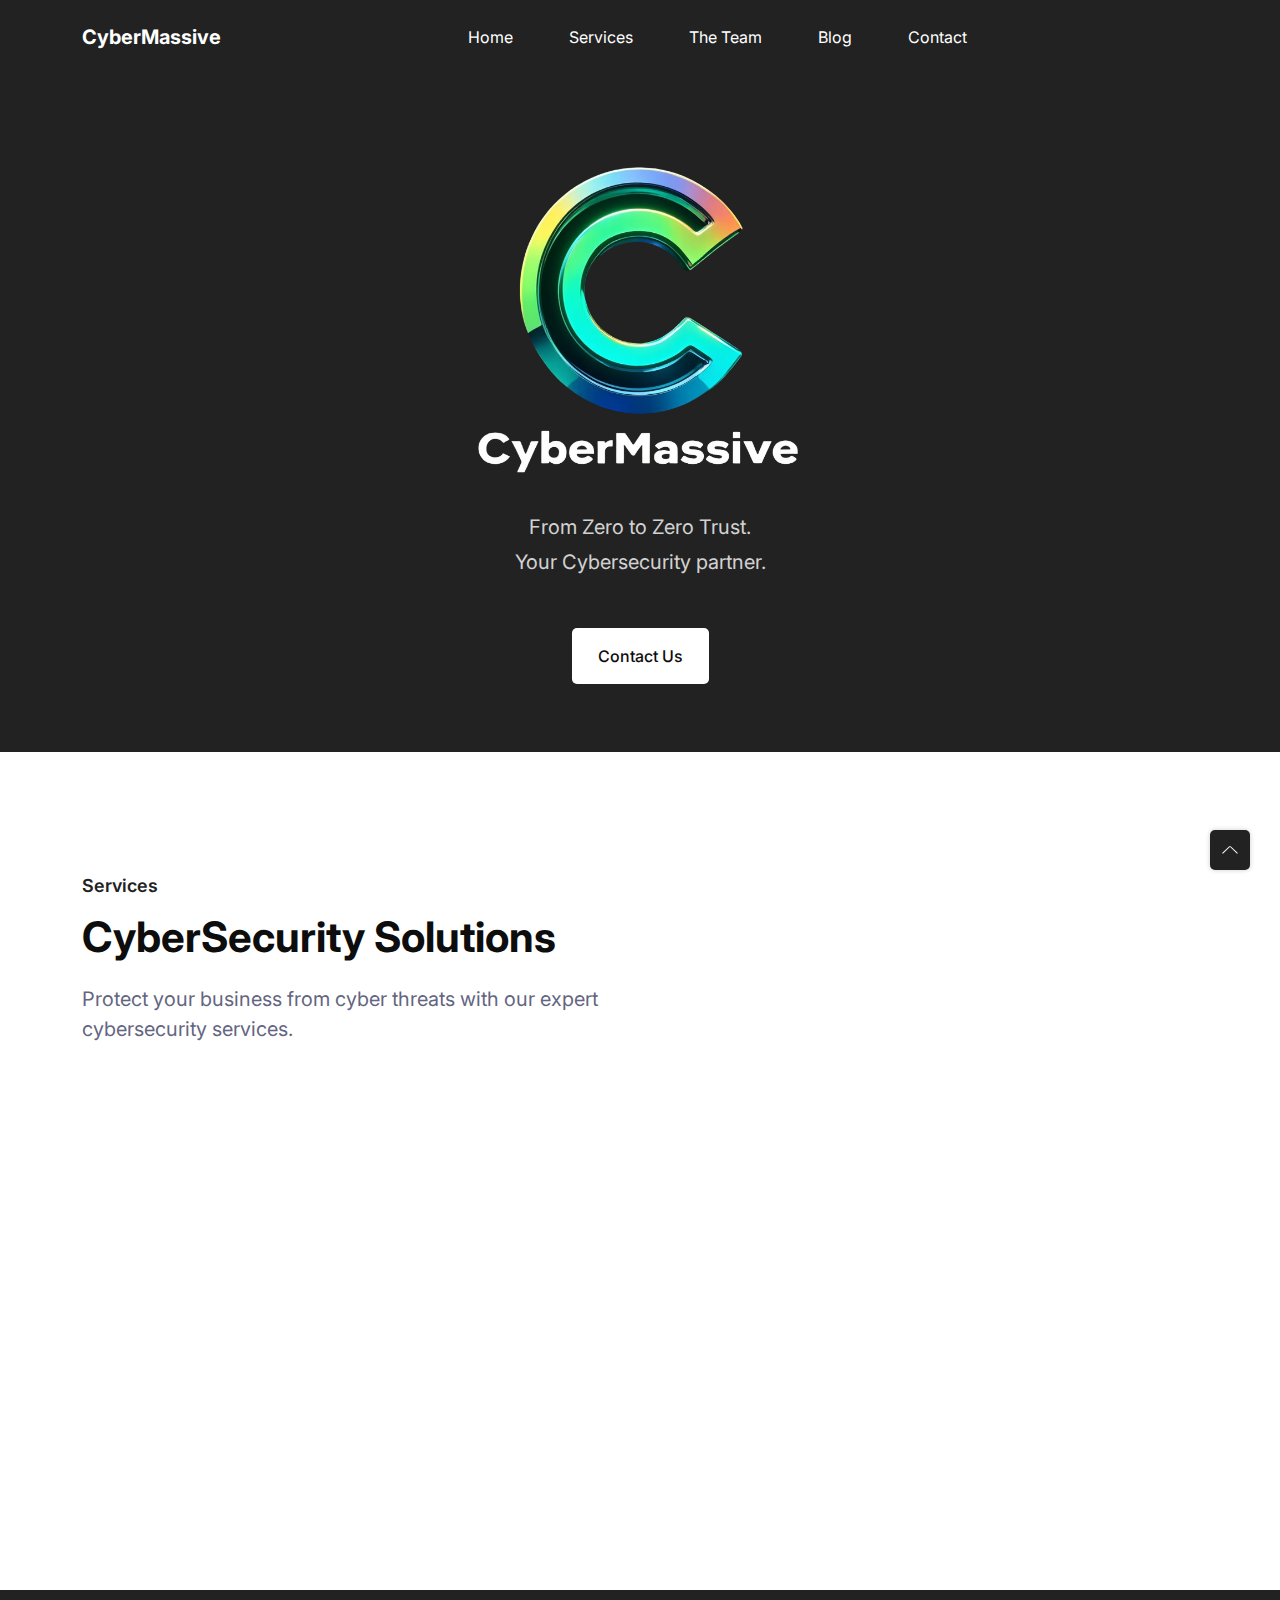
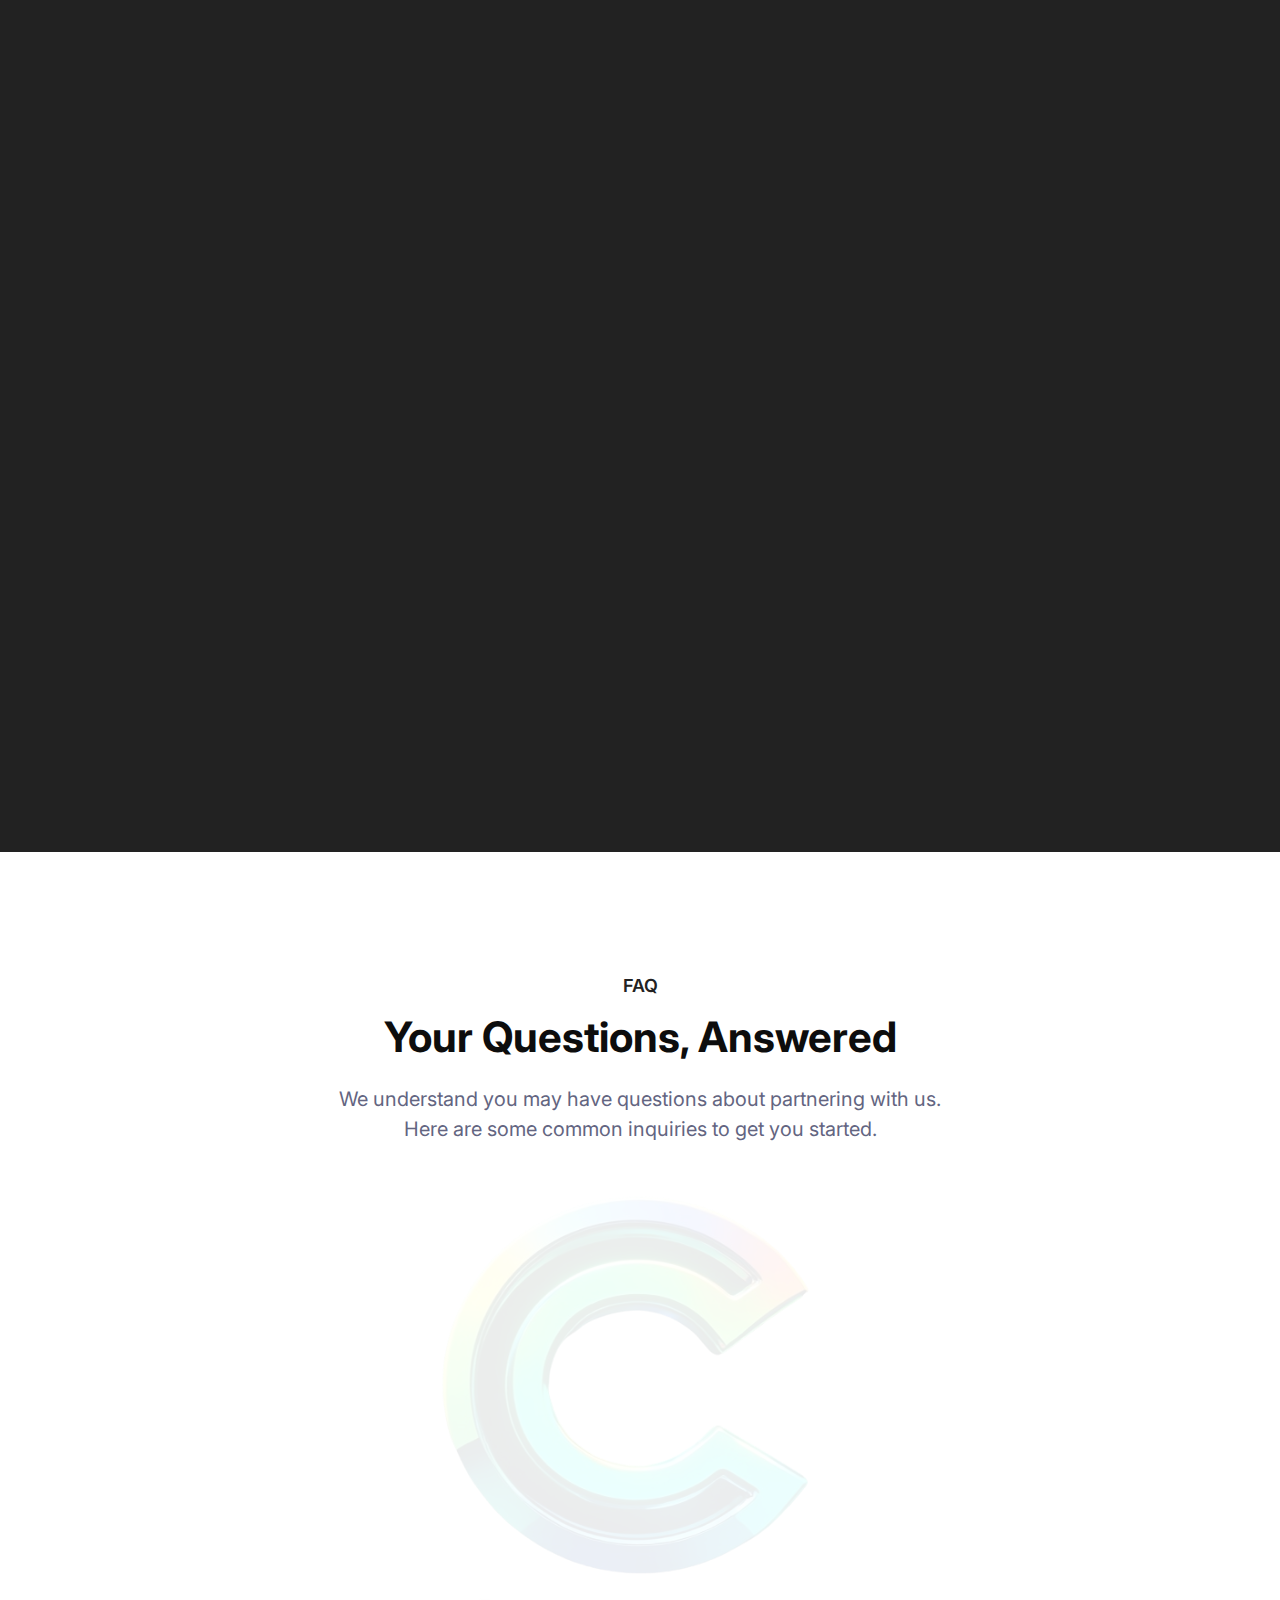
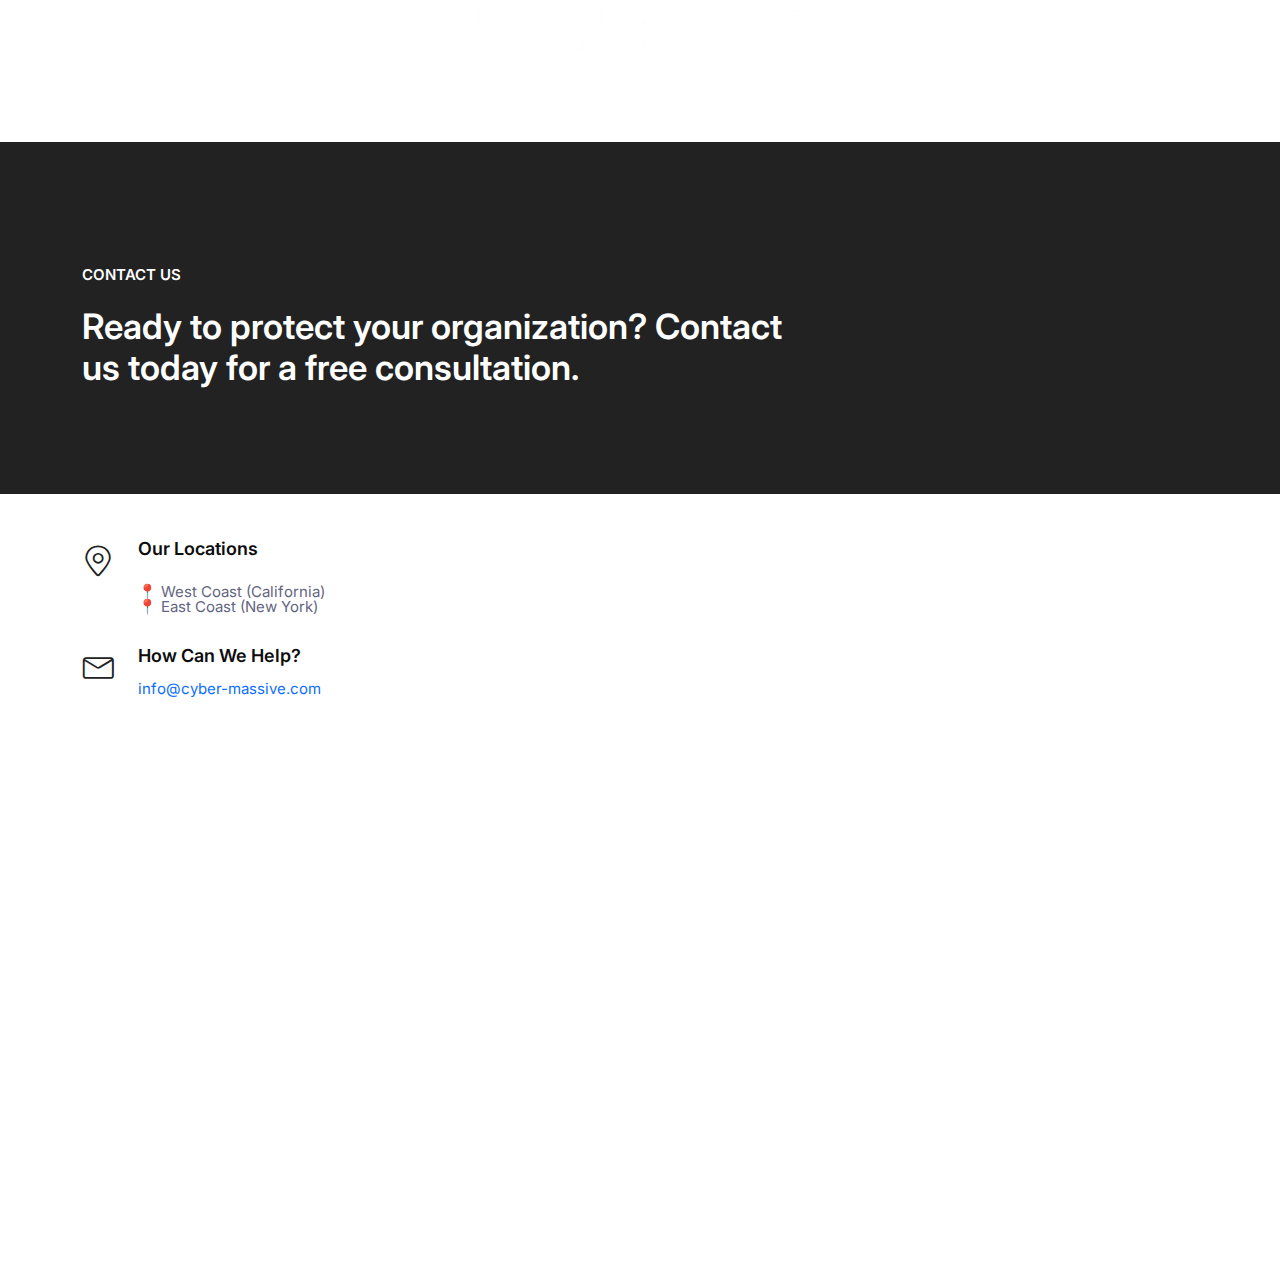
==== commit e73f0151: "fix(ui): fixes ui" ====
--- a/index.html
+++ b/index.html
@@ -372,7 +372,7 @@
                     <i class="lni lni-map-marker"></i>
                   </div>
                   <div class="ud-info-meta">
-                    <h5>Our Locations</h5>
+                    <h5>Our Locations</h5></br></h5>
                     <p>📍 West Coast (California)</p>
                     <p>📍 East Coast (New York)</p>
                   </div>
@@ -383,7 +383,7 @@
                   </div>
                   <div class="ud-info-meta">
                     <h5>How Can We Help?</h5>
-                    <p><a href="mailto:info@cyber-massive.com">info@cyber-massive.com</a></p>
+                    <p><a href="mailto:info@cyber-massive.com"></br>info@cyber-massive.com</a></p>
                   </div>
                 </div>
               </div>
--- a/assets/css/ud-styles.css
+++ b/assets/css/ud-styles.css
@@ -151,8 +151,18 @@
   background: var(--heading-color);
 }
 
+.shape-3 {
+  background-image: url("assets/images/footer/shape-3.svg");
+  background-position: center;
+  background-size: contain;
+  background-repeat: no-repeat;
+}
+
 @media (max-width: 767px) {
   .container {
+    display: flex;
+    justify-content: center; /* Center the logo horizontally */
+    align-items: center; /* Center the logo vertically */
     padding-left: 40px;
     padding-right: 40px;
   }
@@ -160,6 +170,9 @@
 
 @media only screen and (min-width: 576px) and (max-width: 767px) {
   .container {
+    display: flex;
+    justify-content: center; /* Center the logo horizontally */
+    align-items: center; /* Center the logo vertically */
     padding-left: 20px;
     padding-right: 20px;
   }
@@ -869,9 +882,9 @@
           box-shadow: 0px 0px 10px rgba(0, 0, 0, 0.3);
 }
 
-@media only screen and (min-width: 100px) and (max-width: 991px), (max-width: 767px) {
+@media only screen and (max-width: 767px) {
   .ud-about-image {
-    text-align: center;
+    display: none;
   }
 }
 
@@ -1361,16 +1374,6 @@
   color: var(--white);
 }
 
-.ud-contact-info-wrapper {
-  display: -webkit-box;
-  display: -ms-flexbox;
-  display: flex;
-  -webkit-box-pack: justify;
-      -ms-flex-pack: justify;
-          justify-content: space-between;
-  -ms-flex-wrap: wrap;
-      flex-wrap: wrap;
-}
 
 @media only screen and (min-width: 768px) and (max-width: 991px), (max-width: 767px) {
   .ud-contact-info-wrapper {
@@ -1396,13 +1399,13 @@
 .ud-contact-info-wrapper .ud-info-meta h5 {
   font-weight: 600;
   font-size: 18px;
-  margin-bottom: 15px;
+  margin-bottom: 1px;
 }
 
 .ud-contact-info-wrapper .ud-info-meta p {
   font-size: 15px;
   line-height: 14px;
-  margin-bottom: 14px;
+  margin-bottom: 1px;
 }
 
 .ud-contact-form-wrapper {
@@ -1495,8 +1498,12 @@
 }
 
 .ud-footer .shape.shape-3 {
-  bottom: 1;
+  bottom: 1rem;
   right: 0;
+
+  @media only screen and (max-width: 767px) {
+    display: none;
+  }
 }
 
 .ud-widget {
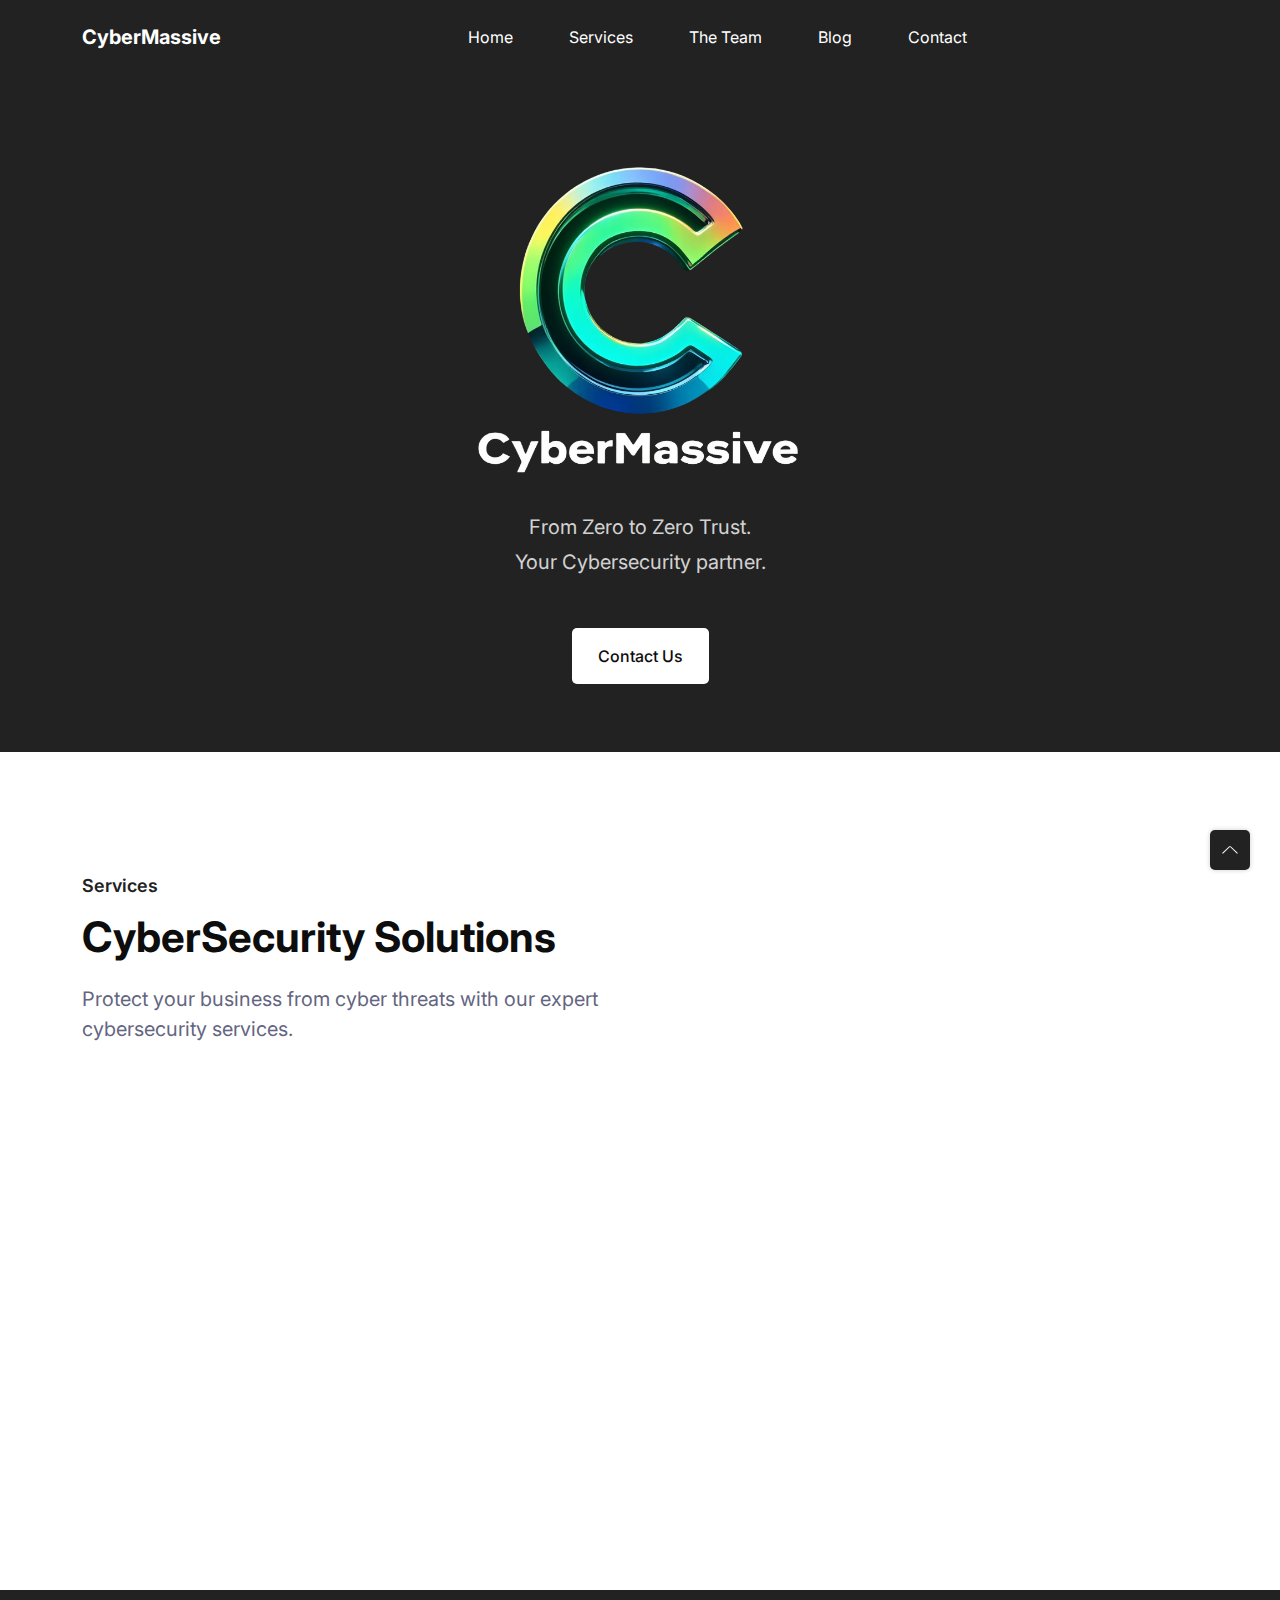
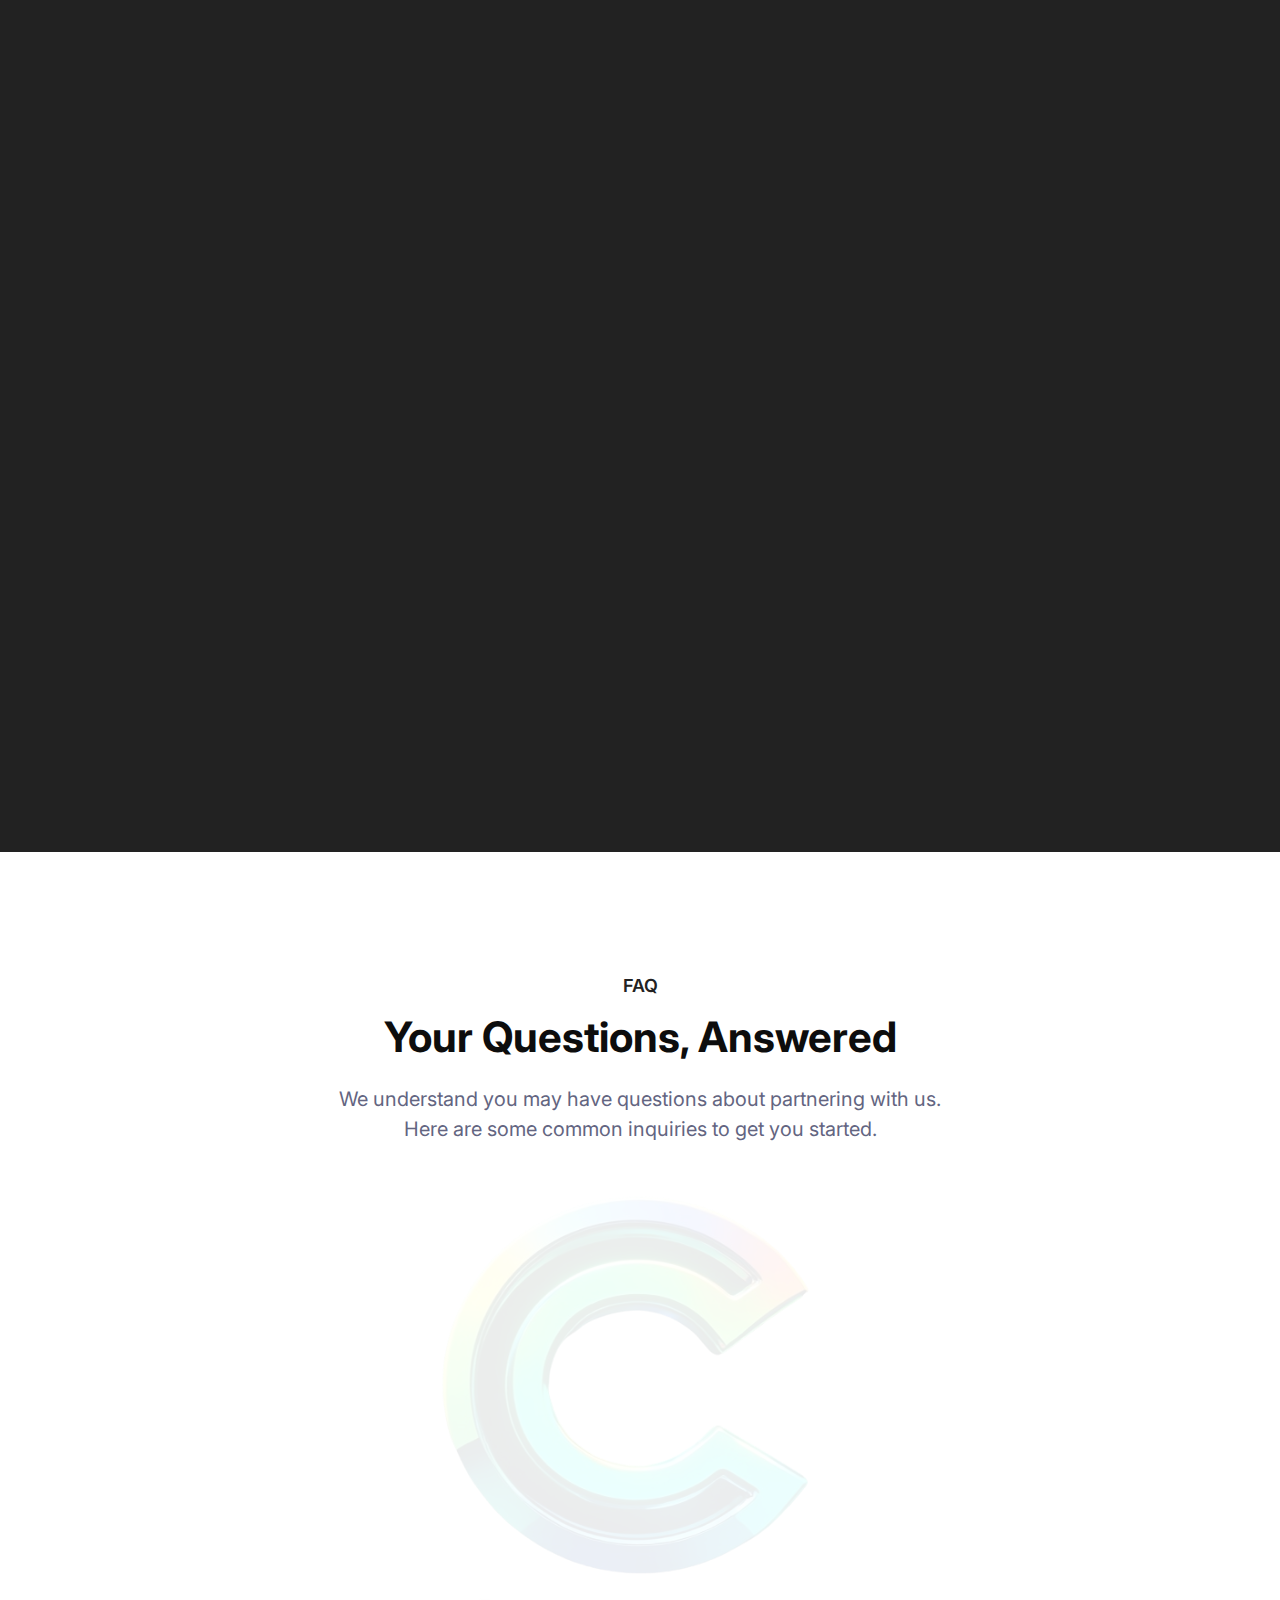
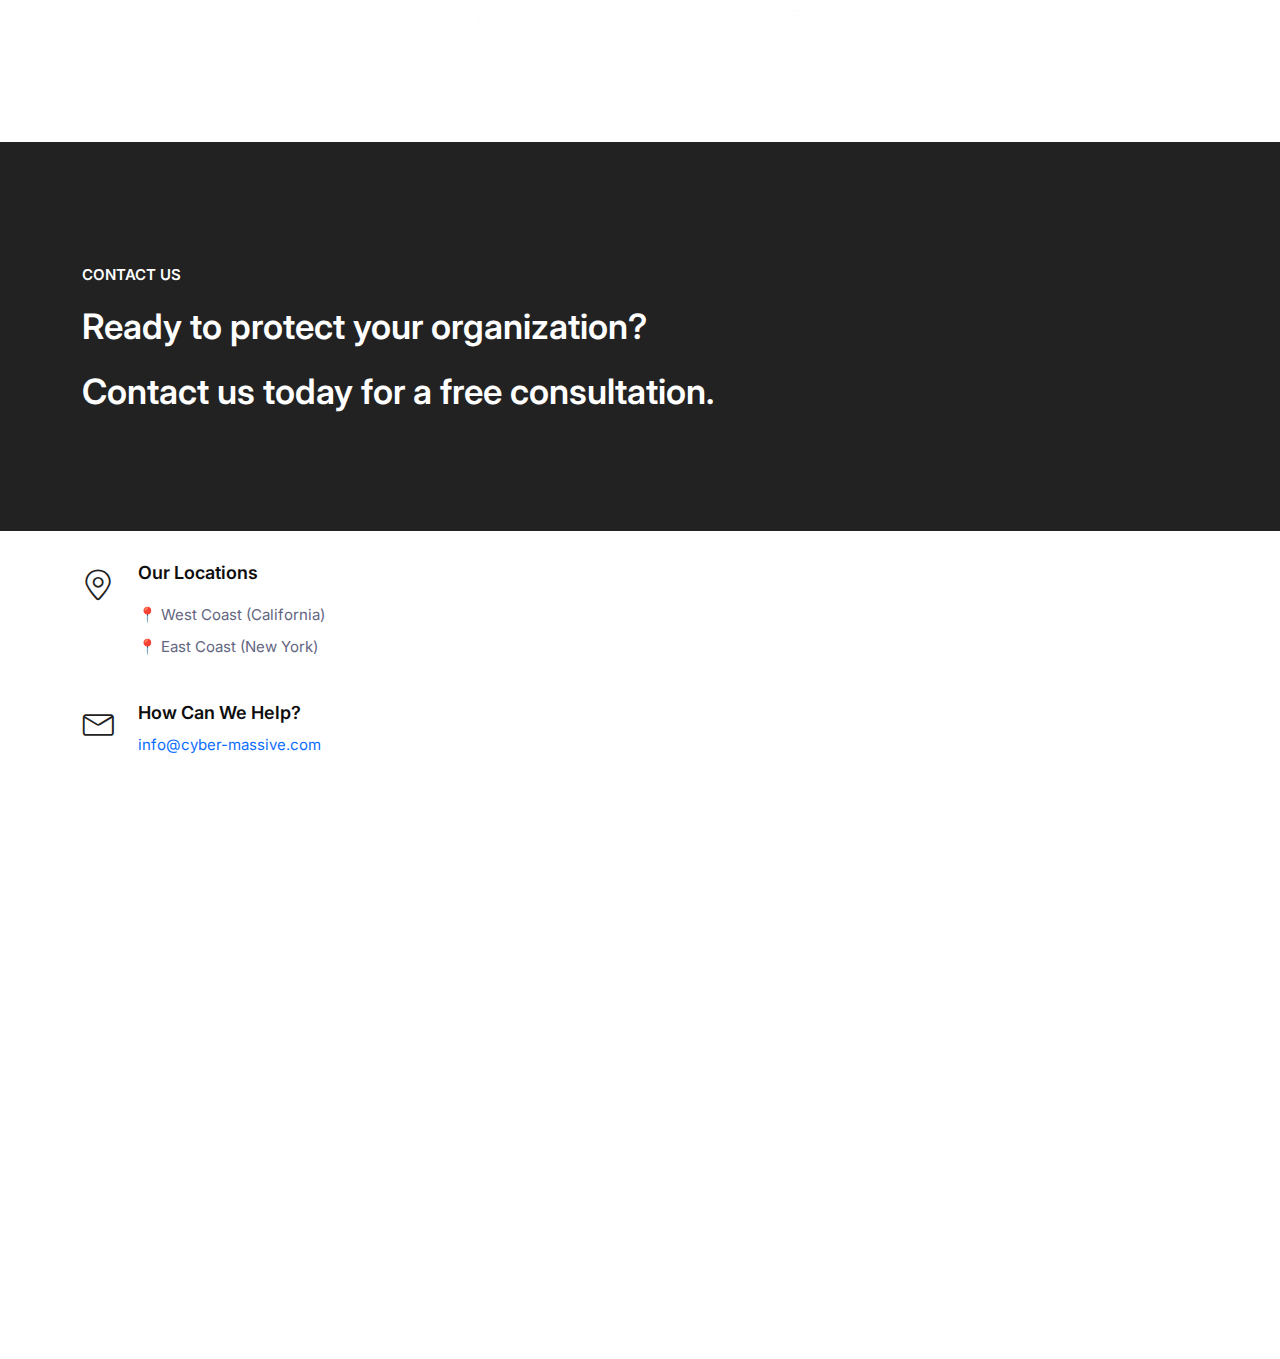
==== commit dfa1f1a8: "fix(mobile): corrected mobile issues" ====
--- a/index.html
+++ b/index.html
@@ -117,8 +117,8 @@
     <!-- ====== Features Start ====== -->
     <section id="features" class="ud-features">
       <div class="container">
-        <div class="row">
-          <div class="col-lg-12">
+        <div>
+          <div>
             <div class="ud-section-title">
               <span>Services</span>
               <h2>CyberSecurity Solutions</h2>
@@ -129,7 +129,7 @@
           </div>
         </div>
         <div class="row">
-          <div class="col-xl-3 col-lg-3 col-sm-6">
+          <div class="col-xl-3 col-lg-3 col-md-6 col-sm-12">
             <div class="ud-single-feature wow fadeInUp" data-wow-delay=".1s">
               <div class="ud-feature-icon">
                 <i class="lni lni-shield"></i>
@@ -142,7 +142,7 @@
               </div>
             </div>
           </div>
-          <div class="col-xl-3 col-lg-3 col-sm-6">
+          <div class="col-lg-3 col-md-6">
             <div class="ud-single-feature wow fadeInUp" data-wow-delay=".15s">
               <div class="ud-feature-icon">
                 <i class="lni lni-cog"></i>
@@ -361,9 +361,13 @@
           <div class="col-xl-8 col-lg-7">
             <div class="ud-contact-content-wrapper">
               <div class="ud-contact-title">
-                <span>CONTACT US</span>
+                <span class="tag">CONTACT US</span>
                 <h2>
-                  Ready to protect your organization? Contact us today for a free consultation.
+                  Ready to protect your organization?
+                </h2>
+              </br>
+                <h2>
+                  Contact us today for a free consultation.
                 </h2>
               </div>
               <div class="ud-contact-info-wrapper">
--- a/assets/css/ud-styles.css
+++ b/assets/css/ud-styles.css
@@ -160,9 +160,8 @@
 
 @media (max-width: 767px) {
   .container {
-    display: flex;
-    justify-content: center; /* Center the logo horizontally */
-    align-items: center; /* Center the logo vertically */
+    justify-content: center;
+    align-items: center;
     padding-left: 40px;
     padding-right: 40px;
   }
@@ -846,6 +845,17 @@
   max-width: 500px;
 }
 
+@media (max-width: 767px) {
+  .ud-about-content {
+    padding: 20px;
+    text-align: center;
+  }
+
+  .ud-about-content h2 {
+    font-size: 24px; /* Adjust font size for smaller screens */
+  }
+}
+
 .ud-about-content .tag {
   font-weight: 500;
   font-size: 14px;
@@ -1325,11 +1335,12 @@
 .ud-contact {
   padding: 120px 0px;
   position: relative;
+  margin-bottom: 10px;
 }
 
 @media (max-width: 767px) {
   .ud-contact {
-    padding: 80px 0;
+    padding: 10px 0;
   }
 }
 
@@ -1354,12 +1365,6 @@
   margin-bottom: 150px;
 }
 
-@media only screen and (min-width: 768px) and (max-width: 991px), (max-width: 767px) {
-  .ud-contact-title {
-    margin-bottom: 50px;
-  }
-}
-
 .ud-contact-title span {
   color: var(--white);
   font-weight: 600;
@@ -1384,7 +1389,6 @@
 .ud-contact-info-wrapper .ud-single-info {
   display: -webkit-box;
   display: -ms-flexbox;
-  display: flex;
   max-width: 100%;
   width: 330px;
   margin-bottom: 30px;
@@ -1399,13 +1403,12 @@
 .ud-contact-info-wrapper .ud-info-meta h5 {
   font-weight: 600;
   font-size: 18px;
-  margin-bottom: 1px;
 }
 
 .ud-contact-info-wrapper .ud-info-meta p {
   font-size: 15px;
   line-height: 14px;
-  margin-bottom: 1px;
+  margin-bottom: 18px; 
 }
 
 .ud-contact-form-wrapper {
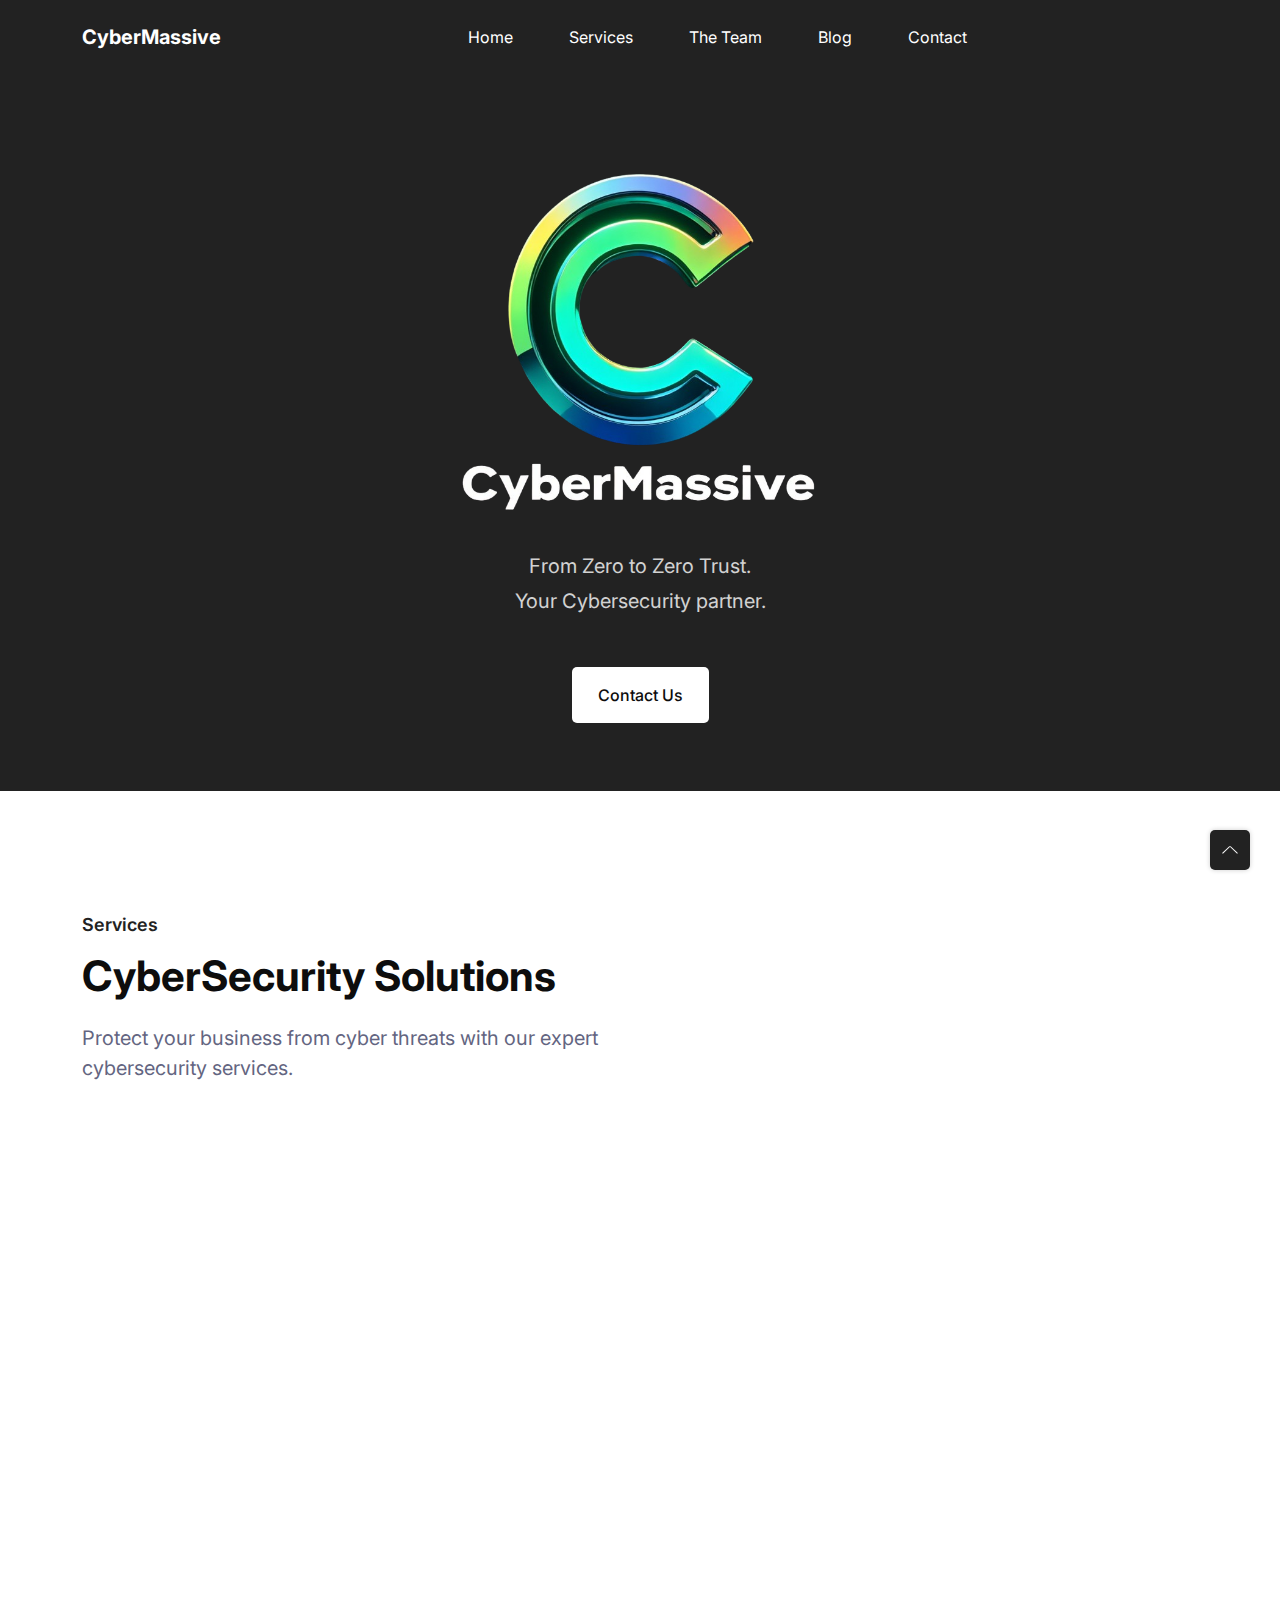
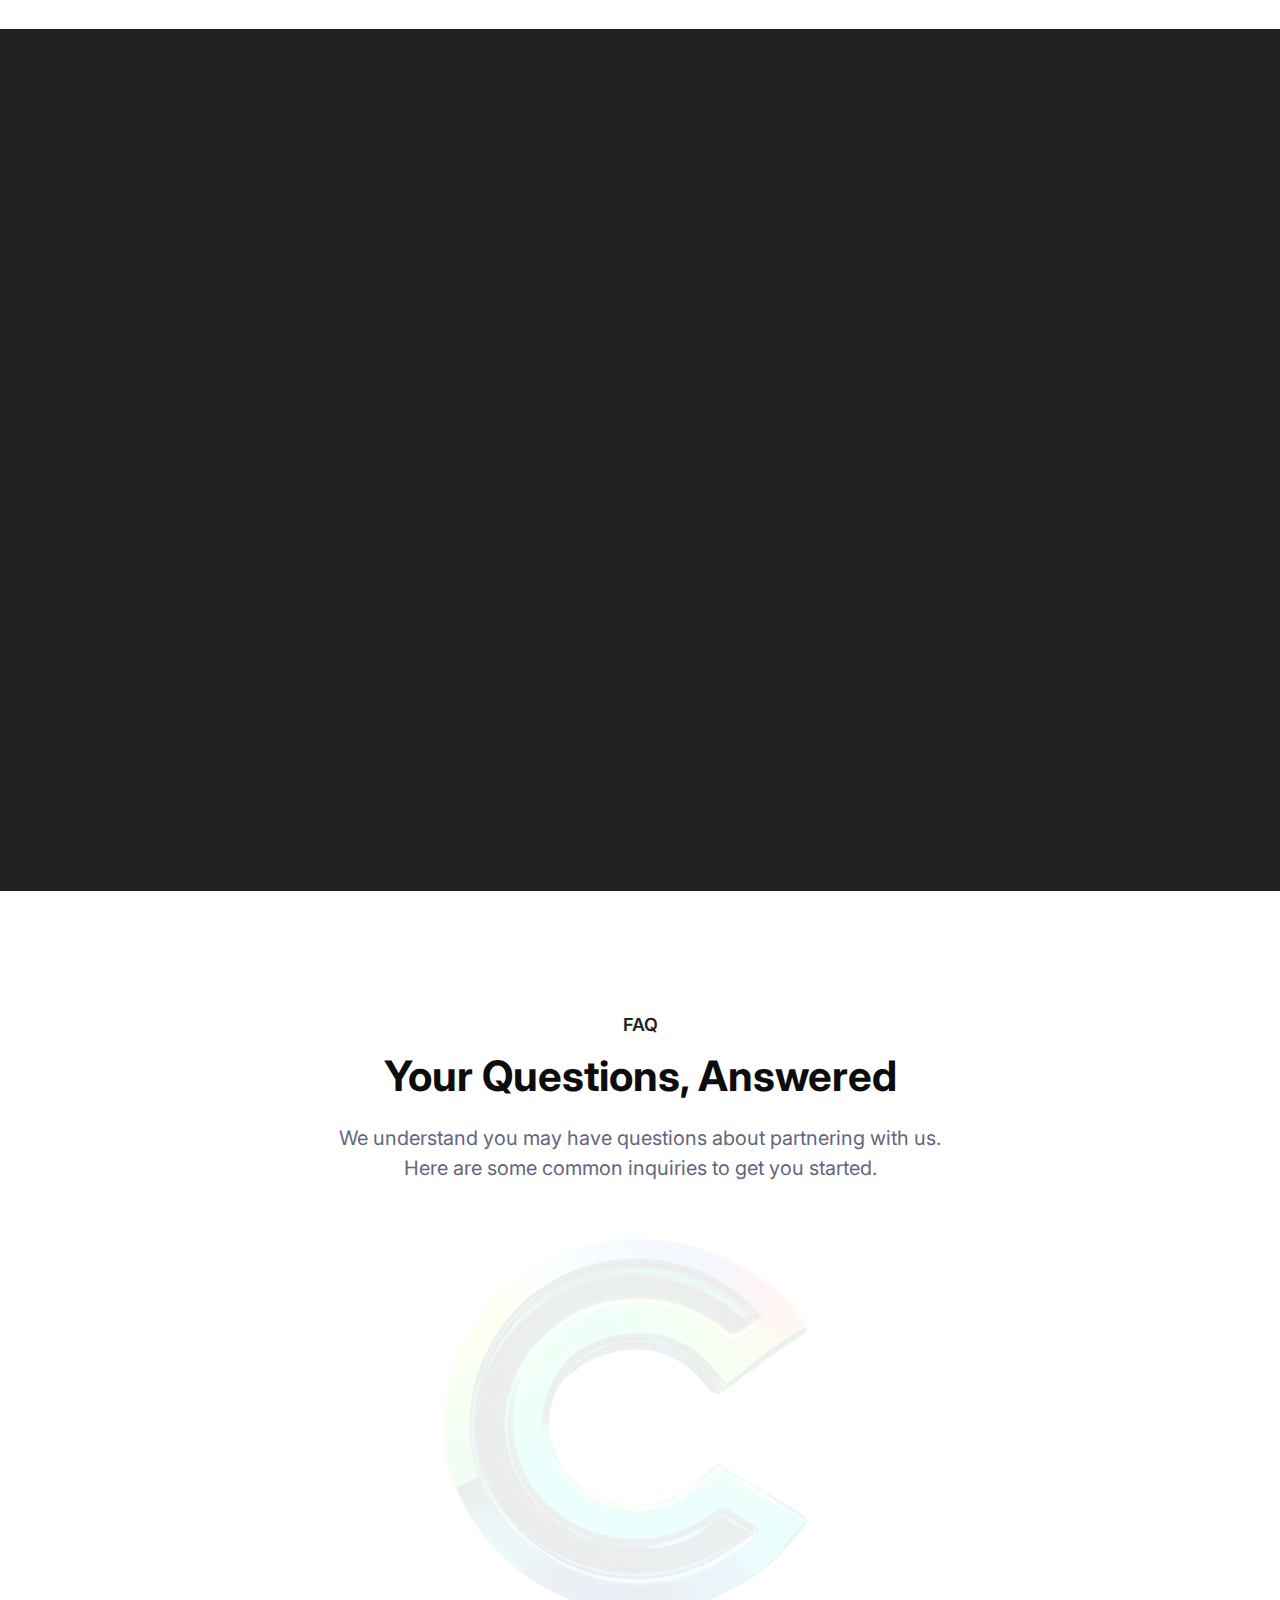
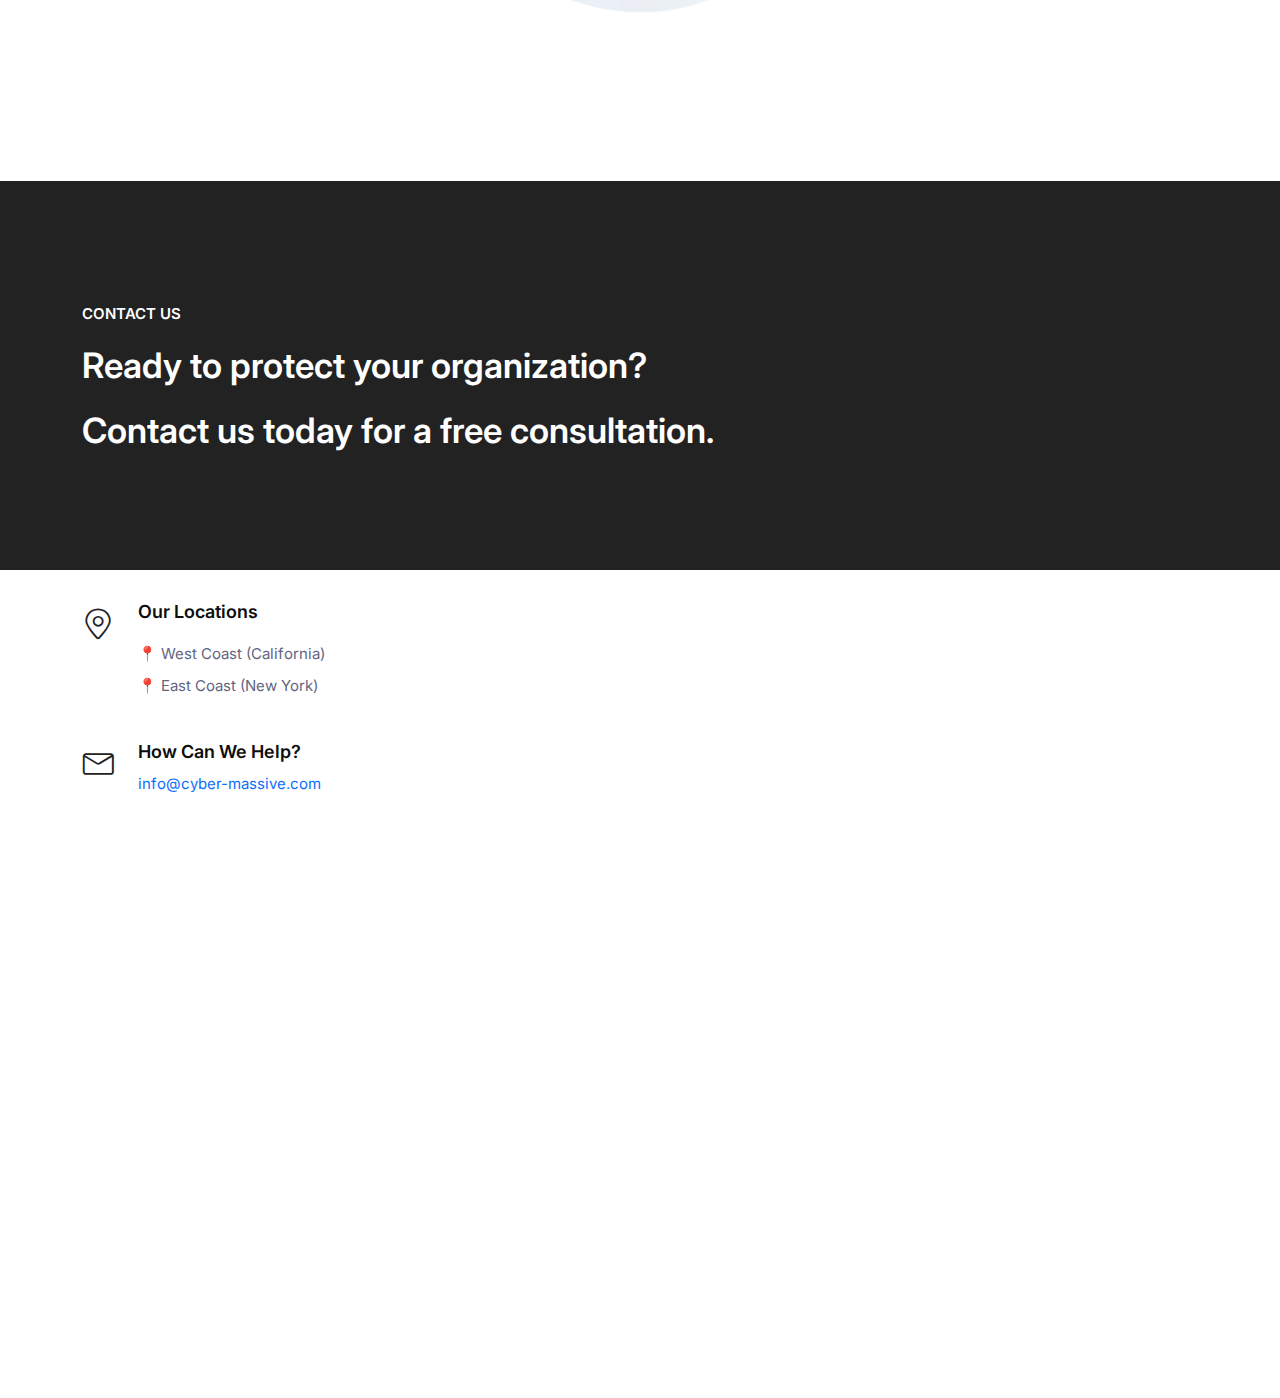
==== commit 95afd3cd: "fix(mobile): corrected mobile issues" ====
--- a/index.html
+++ b/index.html
@@ -94,7 +94,7 @@
           <div class="col-lg-12">
             <div class="ud-hero-content wow fadeInUp" data-wow-delay=".2s">
               <div class="ud-hero-image wow fadeInUp" data-wow-delay=".25s">
-                <img src="assets/images/hero/logo.svg" alt="hero-image" style="width: 50%; height: auto;">
+                <img src="assets/images/hero/logo.svg" alt="hero-image" style="width: 55%; height: auto;">
             </div>
               <p class="ud-hero-desc wow fadeInUp" data-wow-delay=".3s">
                 From Zero to Zero Trust.</br>Your Cybersecurity partner.<br>
--- a/assets/css/ud-styles.css
+++ b/assets/css/ud-styles.css
@@ -646,7 +646,7 @@
 }
 
 .ud-hero-image {
-  max-width: 800px;
+  max-width: 1200px;
   margin: auto;
   text-align: center;
   position: relative;
@@ -656,6 +656,12 @@
 .ud-hero-image img {
   max-width: 100%;
   text-align: center;
+}
+
+@media only screen and (max-width: 414px) {
+  .ud-hero-image img {
+    max-width: 100%;
+  }
 }
 
 .ud-hero-image .shape {
@@ -1340,7 +1346,7 @@
 
 @media (max-width: 767px) {
   .ud-contact {
-    padding: 10px 0;
+    padding: 40px 0;
   }
 }
 
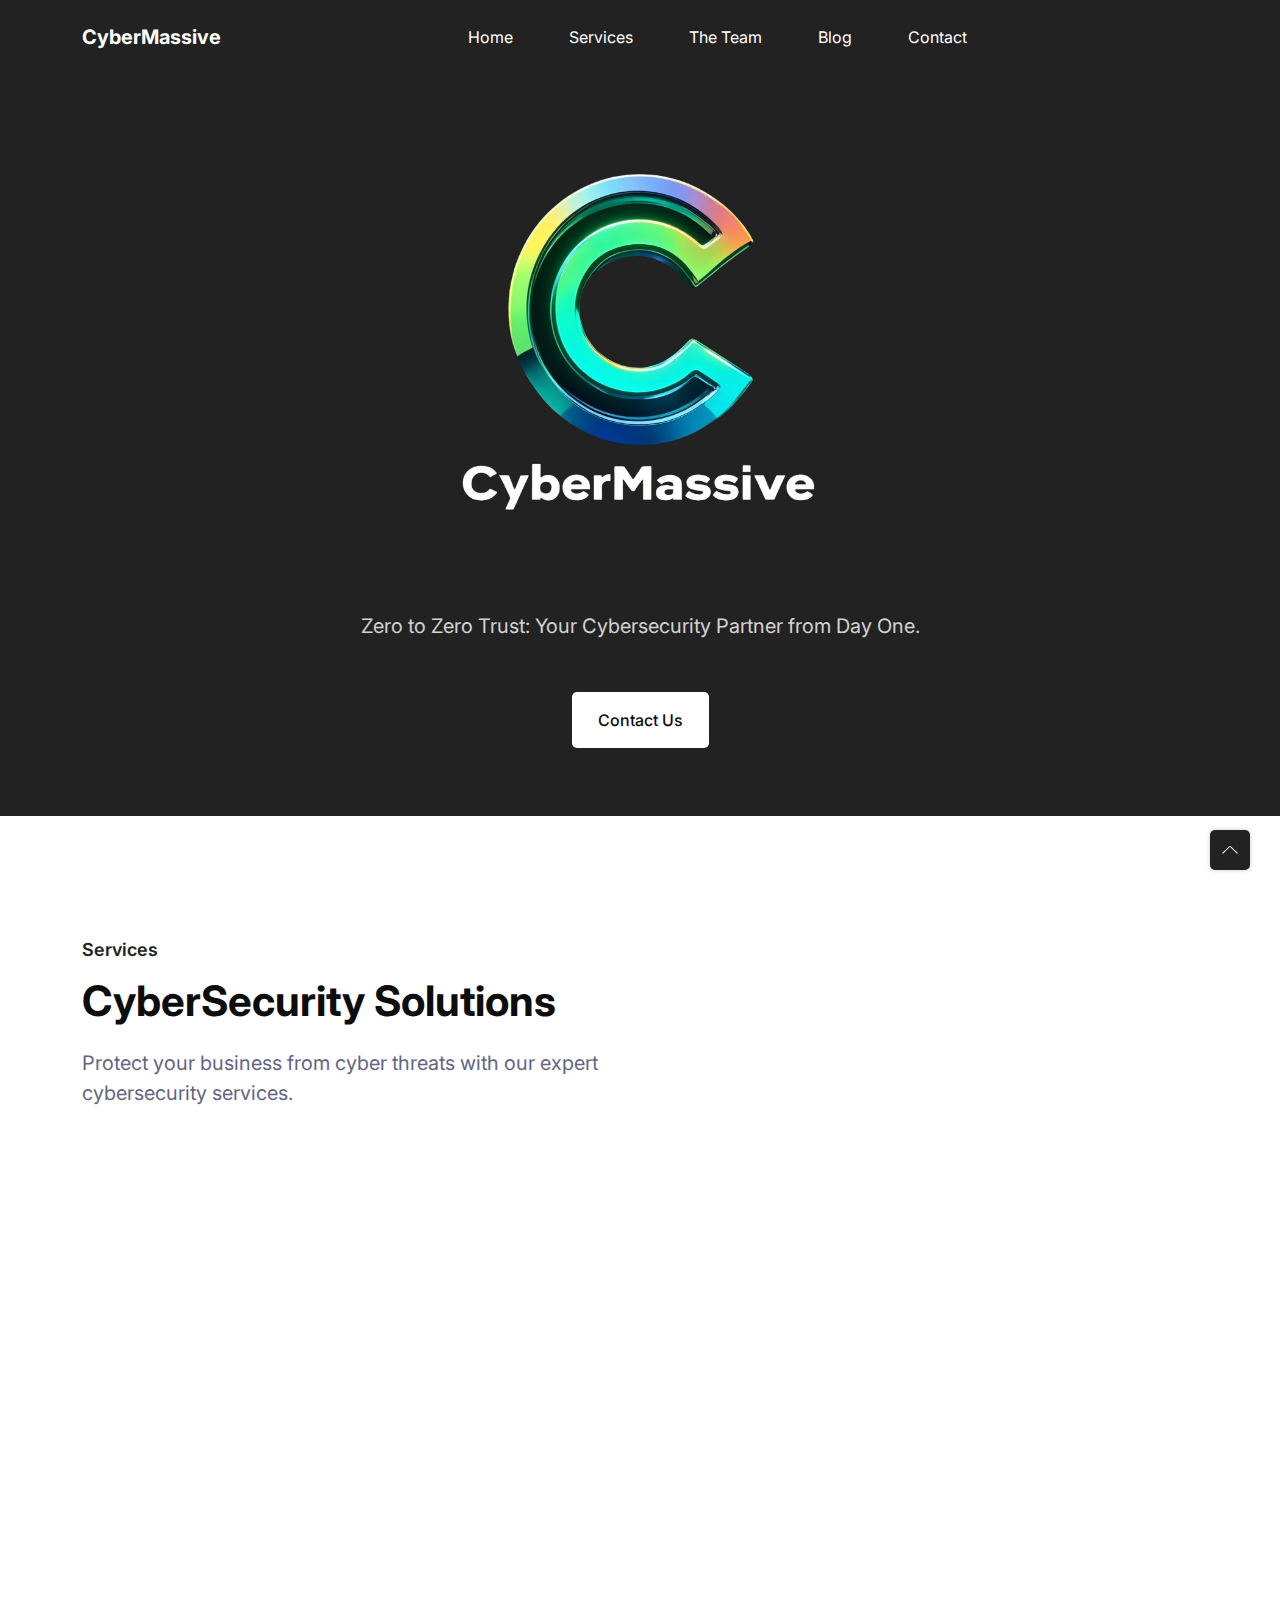
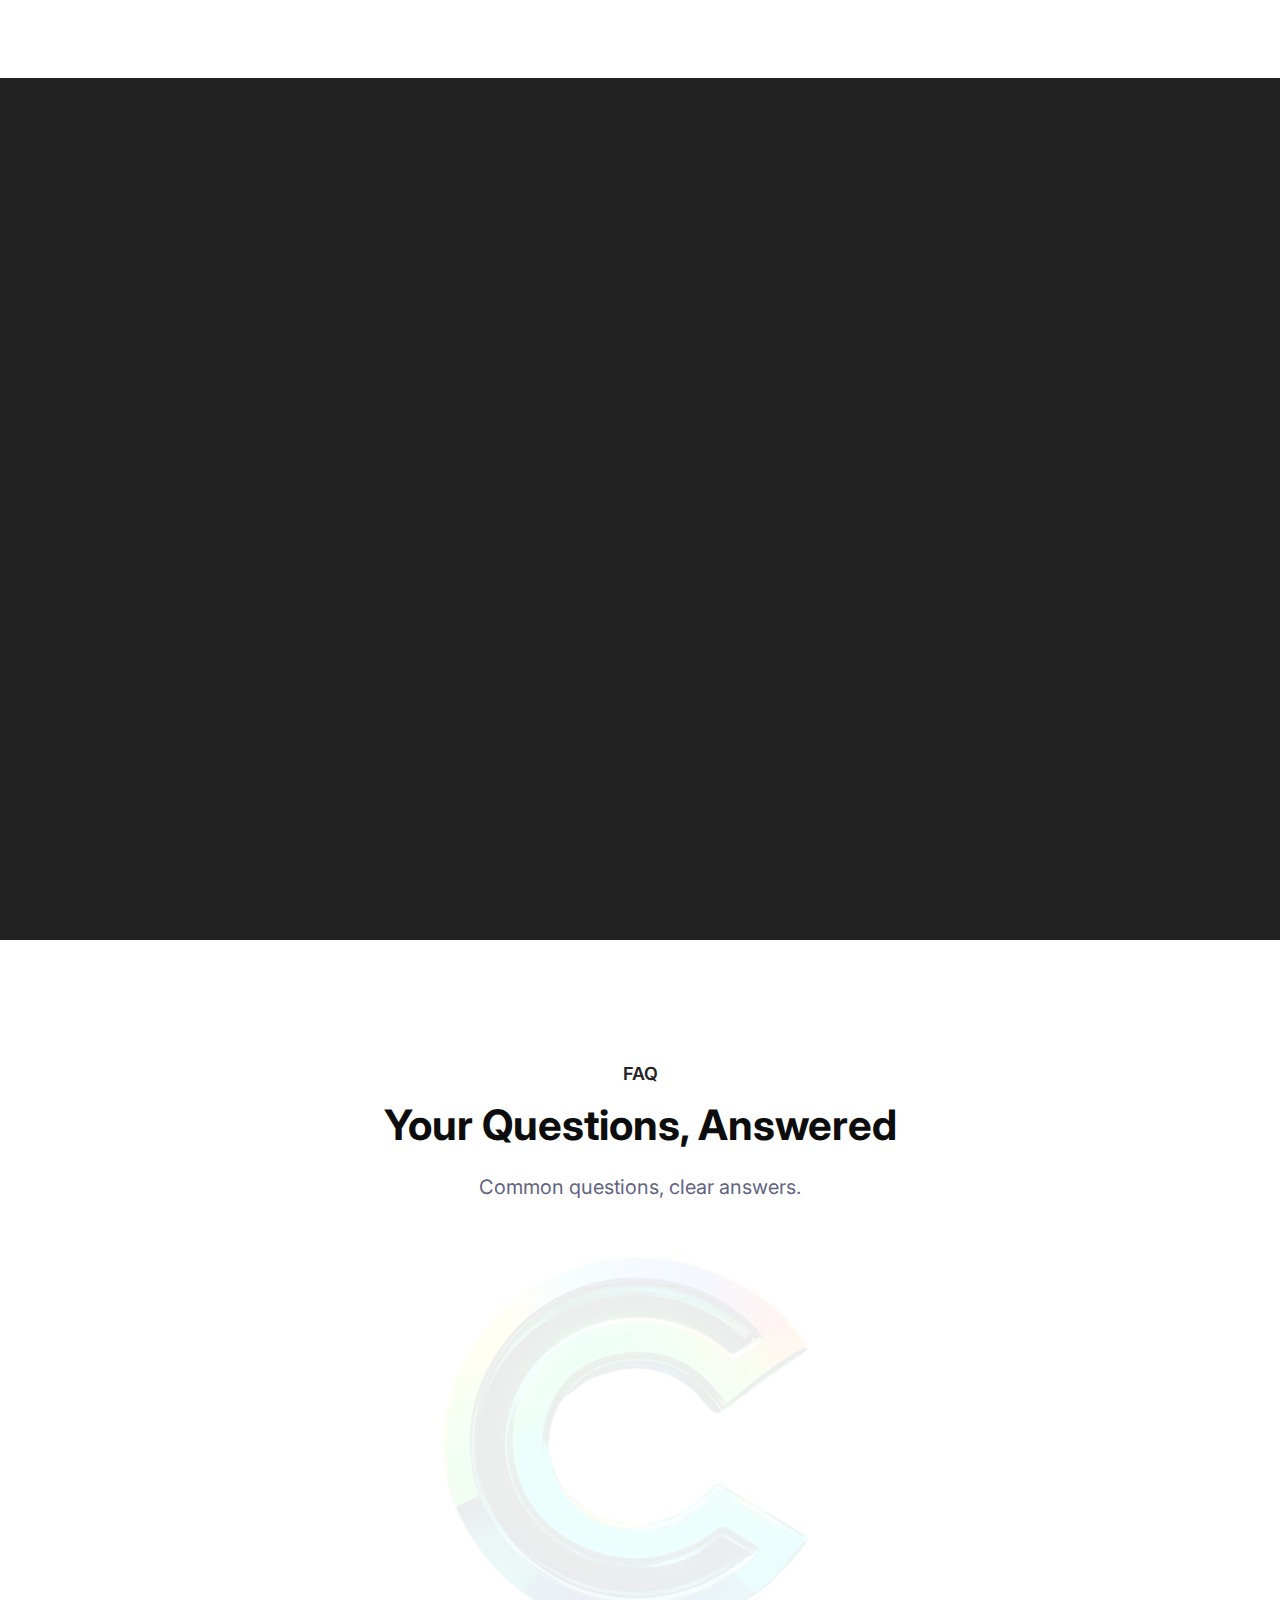
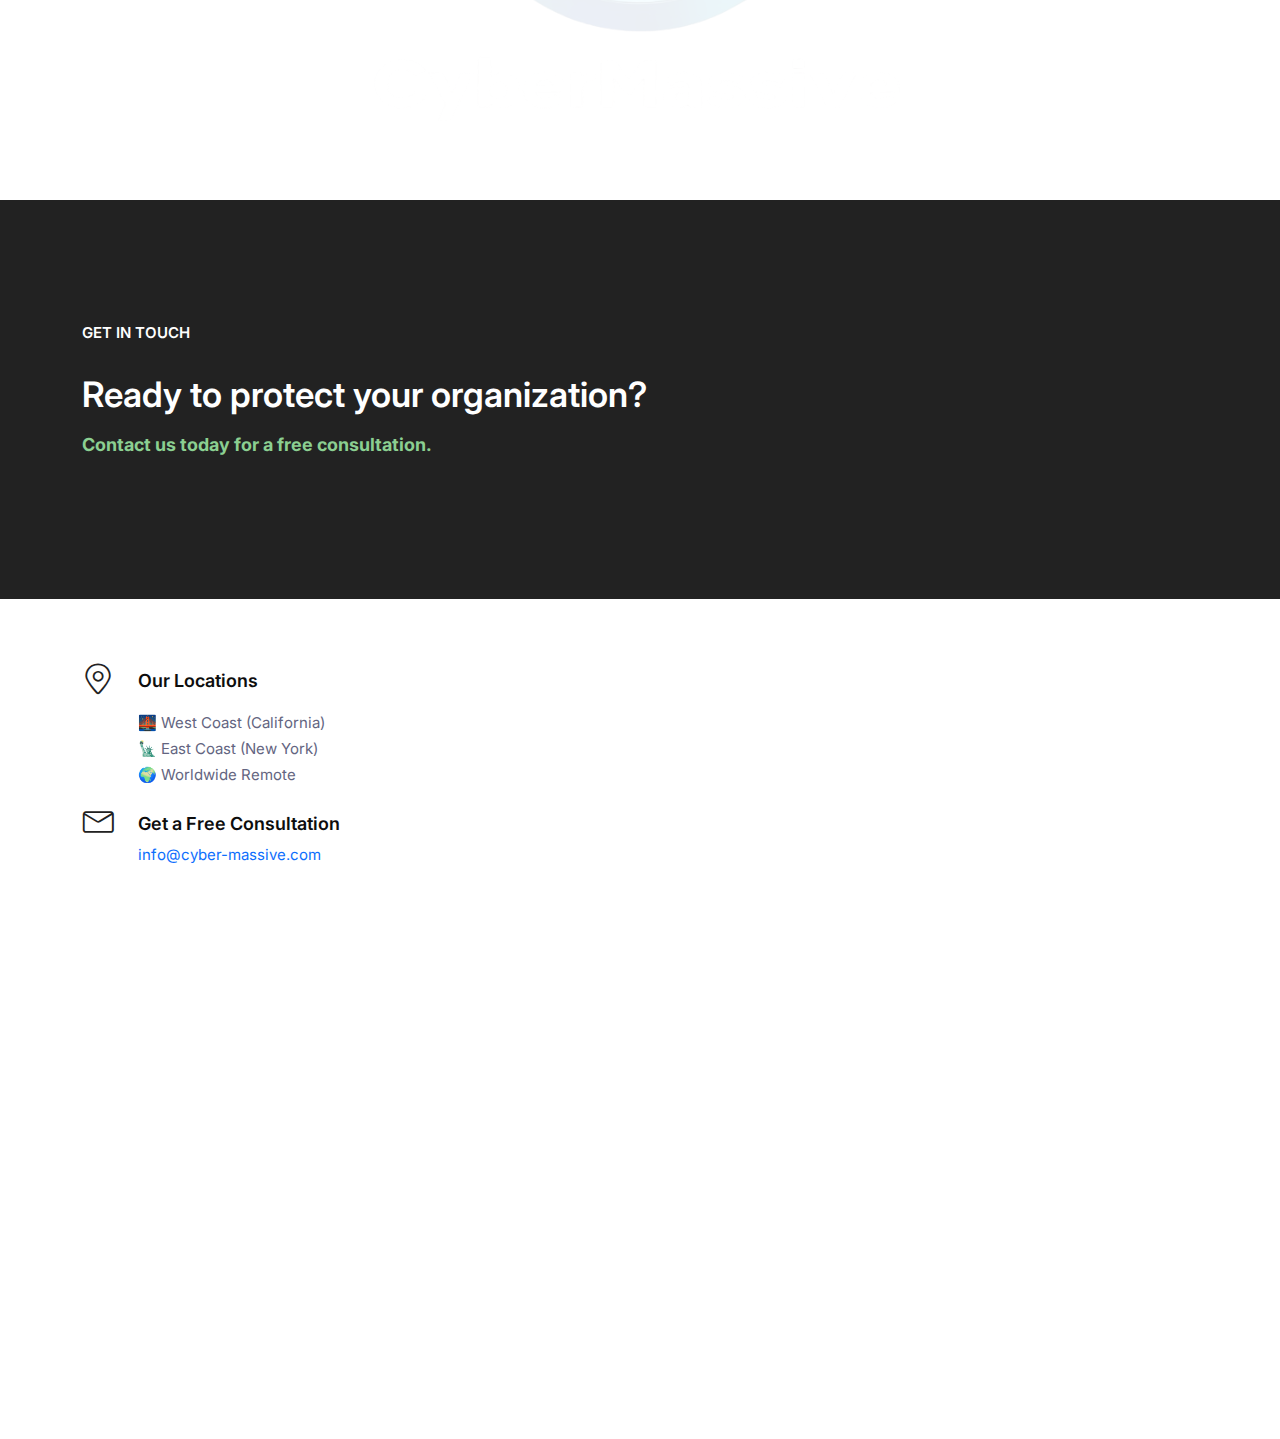
==== commit d41ee4e9: "fix(all): fixed css and html" ====
--- a/index.html
+++ b/index.html
@@ -1,533 +1,532 @@
 <!DOCTYPE html>
 <html lang="en">
-  <head>
-    <meta charset="UTF-8" />
-    <meta http-equiv="X-UA-Compatible" content="IE=edge" />
-    <meta name="viewport" content="width=device-width, initial-scale=1.0" />
-    <title>
-      CyberMassive
-    </title>
-
-    <!-- Primary Meta Tags -->
-    <meta name="title" content="Cybermassive: Comprehensive Cybersecurity Solutions">
-    <meta name="description" content="Cybermassive is your trusted partner for cutting-edge cybersecurity solutions. Protect your organization from emerging threats with our expert services and advanced technologies.">
-    <meta name="keywords" content="cybersecurity, information security, threat intelligence, vulnerability assessment, penetration testing, incident response, data privacy, compliance, cyber risk management, Cybermassive">
-    <meta name="author" content="Cybermassive">
-    <meta name="viewport" content="width=device-width, initial-scale=1.0">
-    <meta name="canonical" href="https://www.cyber-massive.com">
-    <meta property="og:title" content="Cybermassive: Your Cybersecurity Shield">
-    <meta property="og:description" content="Protect your digital assets with Cybermassive's comprehensive cybersecurity solutions.">
-    <meta property="og:image" content="https://www.cyber-massive.com/image.jpg">
-
-    <!-- Open Graph / Facebook -->
-    <meta property="og:type" content="website" />
-    <meta property="og:url" content="https://www.cyber-massive.com/" />  <meta property="og:title" content="Cybermassive: Your Cybersecurity Shield" />  <meta property="og:description" content="Protect your digital assets with Cybermassive's comprehensive cybersecurity solutions." />  <meta property="og:image" content="https://www.cyber-massive.com/social-media-banner.jpg" />
-    
-
-    <!-- Twitter -->
-    <meta property="twitter:card" content="summary_large_image" /> 
-    <meta property="twitter:url" content="https://www.cyber-massive.com/" /> 
-    <meta property="twitter:title" content="Cybermassive: Your Trusted Cybersecurity Partner" /> 
-    <meta property="twitter:description" content="Stay ahead of cyber threats with Cybermassive's advanced security solutions. Get a free consultation today!" /> 
-    <meta property="twitter:image" content="https://www.cyber-massive.com/social-media-banner.jpg" /> 
-    
-    <!--====== Favicon Icon ======-->
-    <link
-      rel="shortcut icon"
-      href="assets/images/favicon.ico"
-      type="image/svg"
-    />
-
-    <!-- ===== All CSS files ===== -->
-    <link rel="stylesheet" href="assets/css/bootstrap.min.css" />
-    <link rel="stylesheet" href="assets/css/animate.css" />
-    <link rel="stylesheet" href="assets/css/lineicons.css" />
-    <link rel="stylesheet" href="assets/css/ud-styles.css" />
-  </head>
-  <body>
-    <!-- ====== Header Start ====== -->
-    <header class="ud-header">
+
+<head lang="en">
+  <meta charset="UTF-8" />
+  <meta http-equiv="X-UA-Compatible" content="IE=edge" />
+  <meta name="viewport" content="width=device-width, initial-scale=1.0" />
+  <title>Cybermassive: Your Trusted Cybersecurity Consulting Partner for Startups and Mid-Sized Businesses</title>
+
+  <meta name="title" content="Cybermassive: Comprehensive Cybersecurity Solutions">
+  <meta name="description"
+    content="Cybermassive is your premier cybersecurity consulting firm, specializing in protecting startups from evolving threats. Our expert team provides tailored solutions to safeguard your sensitive data and ensure compliance with industry standards.">
+  <meta name="keywords"
+    content="cybersecurity, information security, threat intelligence, vulnerability assessment, penetration testing, incident response, data privacy, compliance, cyber risk management, Cybermassive">
+  <meta name="author" content="Cybermassive">
+  <meta name="canonical" href="https://www.cyber-massive.com">
+
+  <meta property="og:type" content="website" />
+  <meta property="og:url" content="https://www.cyber-massive.com/" />
+  <meta property="og:title" content="Cybermassive: Your Cybersecurity Shield" />
+  <meta property="og:description"
+    content="Protect your digital assets with Cybermassive's comprehensive cybersecurity solutions." />
+  <meta property="og:image" content="https://www.cyber-massive.com/social-media-banner.jpg" />
+
+  <meta property="twitter:card" content="summary_large_image" />
+  <meta property="twitter:url" content="https://www.cyber-massive.com/" />
+  <meta property="twitter:title" content="Cybermassive: Your Trusted Cybersecurity Partner" />
+  <meta property="twitter:description"
+    content="Stay ahead of cyber threats with Cybermassive's advanced security solutions. Get a free consultation today!" />
+  <meta property="twitter:image" content="https://www.cyber-massive.com/social-media-banner.jpg" />
+
+  <link rel="shortcut icon" href="assets/images/favicon.ico" type="image/svg" />
+
+  <link rel="stylesheet" href="assets/css/bootstrap.min.css" />
+  <link rel="stylesheet" href="assets/css/animate.css" />
+  <link rel="stylesheet" href="assets/css/lineicons.css" />
+  <link rel="stylesheet" href="assets/css/ud-styles.css" />
+</head>
+
+<body>
+  <!-- ====== Header Start ====== -->
+  <header class="ud-header">
+    <div class="container">
+      <div class="row">
+        <div class="col-lg-12">
+          <nav class="navbar navbar-expand-lg">
+            <a class="navbar-brand" href="index.html">
+              <span class="fw-bold text-white startup-logo">CyberMassive</span>
+            </a>
+            <button class="navbar-toggler">
+              <span class="toggler-icon"> </span>
+              <span class="toggler-icon"> </span>
+              <span class="toggler-icon"> </span>
+            </button>
+
+            <div class="navbar-collapse">
+              <ul id="nav" class="navbar-nav mx-auto">
+                <li class="nav-item">
+                  <a class="ud-menu-scroll" href="#home">Home</a>
+                </li>
+
+                <li class="nav-item">
+                  <a class="ud-menu-scroll" href="#features">Services</a>
+                </li>
+                <li class="nav-item">
+                  <a class="ud-menu-scroll" href="#about">The Team</a>
+                </li>
+                <li class="nav-item">
+                  <a class="ud-menu-scroll" href="blog.html">Blog</a>
+                </li>
+                <li class="nav-item">
+                  <a class="ud-menu-scroll" href="#contact">Contact</a>
+                </li>
+              </ul>
+            </div>
+          </nav>
+        </div>
+      </div>
+    </div>
+  </header>
+  <!-- ====== Header End ====== -->
+
+  <!-- ====== Hero Start ====== -->
+  <section class="ud-hero" id="home">
+    <div class="container">
+      <div class="row">
+        <div class="col-lg-12">
+          <div class="ud-hero-content wow fadeInUp" data-wow-delay=".2s">
+            <div class="ud-hero-image wow fadeInUp" data-wow-delay=".25s">
+              <img src="assets/images/hero/logo.svg"
+                alt="Cybermassive Logo, a leading cybersecurity consulting firm for startups"
+                style="width: 55%; height: auto;">
+            </div>
+            <p class="ud-hero-desc wow fadeInUp" data-wow-delay=".3s">
+            <h2 class="ud-hero-desc">Zero to Zero Trust: Your Cybersecurity Partner from Day One.</h2>
+            </h1>
+
+            </p>
+            <ul class="ud-hero-buttons">
+              <li>
+                <a href="#contact" class="ud-menu-scroll ud-main-btn ud-white-btn">
+                  Contact Us
+                </a>
+              </li>
+            </ul>
+          </div>
+        </div>
+      </div>
+    </div>
+  </section>
+  <!-- ====== Hero End ====== -->
+
+  <!-- ====== Features Start ====== -->
+  <section id="features" class="ud-features">
+    <div class="container">
+      <div>
+        <div>
+          <div class="ud-section-title">
+            <span>Services</span>
+            <h2>CyberSecurity Solutions</h2>
+            <p>
+              Protect your business from cyber threats with our expert cybersecurity services.
+            </p>
+          </div>
+        </div>
+      </div>
+      <div class="row">
+        <div class="col-xl-3 col-lg-3 col-md-6 col-sm-12">
+          <div class="ud-single-feature wow fadeInUp" data-wow-delay=".1s">
+            <div class="ud-feature-icon">
+              <i class="lni lni-shield"></i>
+            </div>
+            <div class="ud-feature-content">
+              <h3 class="ud-feature-title">Cybersecurity Consulting</h3>
+              <p class="ud-feature-desc">We provide the strategic guidance, threat assessments, and incident response
+                planning you need to build a solid security
+                foundation for your business. We'll help you understand your risks and implement practical solutions to
+                protect your
+                critical assets.
+              </p>
+            </div>
+          </div>
+        </div>
+        <div class="col-lg-3 col-md-6">
+          <div class="ud-single-feature wow fadeInUp" data-wow-delay=".15s">
+            <div class="ud-feature-icon">
+              <i class="lni lni-cog"></i>
+            </div>
+            <div class="ud-feature-content">
+              <h3 class="ud-feature-title">Security Engineering & Architecture</h3>
+              <p class="ud-feature-desc">
+                Get a security architecture as unique as your business. We design and implement robust security
+                solutions aligned with
+                your specific needs and compliance requirements, ensuring comprehensive protection against evolving
+                cyber threats.
+              </p>
+            </div>
+          </div>
+        </div>
+        <div class="col-xl-3 col-lg-3 col-sm-6">
+          <div class="ud-single-feature wow fadeInUp" data-wow-delay=".2s">
+            <div class="ud-feature-icon">
+              <i class="lni lni-control-panel"></i>
+            </div>
+            <div class="ud-feature-content">
+              <h3 class="ud-feature-title">Security Program Management</h3>
+              <p class="ud-feature-desc">
+                Take your security program to the next level. We provide expert guidance on governance, metrics, and
+                reporting, helping
+                you optimize your security initiatives and drive continuous improvement.
+              </p>
+
+            </div>
+          </div>
+        </div>
+        <div class="col-xl-3 col-lg-3 col-sm-6">
+          <div class="ud-single-feature wow fadeInUp" data-wow-delay=".25s">
+            <div class="ud-feature-icon">
+              <i class="lni lni-checkmark-circle"></i>
+            </div>
+            <div class="ud-feature-content">
+              <h3 class="ud-feature-title">Compliance Readiness & Support</h3>
+              <p class="ud-feature-desc">
+                Navigate the complexities of compliance with confidence. We offer comprehensive support for industry
+                standards like ISO
+                27001, SOC 2, GDPR, and HIPAA, including audits, certifications, and training.
+              </p>
+            </div>
+          </div>
+        </div>
+      </div>
+    </div>
+  </section>
+  <!-- ====== Features End ====== -->
+
+  <!-- ====== About Start ====== -->
+  <section id="about" class="ud-about">
+    <div class="container">
+      <div class="ud-about-wrapper wow fadeInUp" data-wow-delay=".2s">
+        <div class="ud-about-content-wrapper">
+          <div class="ud-about-content">
+            <span class="tag">About Us</span>
+            <h2>Cybermassive: Your Trusted Cybersecurity Partner</h2>
+            <p>
+              We're committed to delivering top-tier cybersecurity solutions tailored to the unique needs of startups
+              and growing businesses.
+            </p>
+
+            <p>
+              Our team of experienced professionals is dedicated to protecting your assets and empowering
+              your team to thrive in today's digital landscape.
+            </p>
+          </div>
+        </div>
+        <div class="ud-about-image">
+          <img src="assets/images/about/about-image.svg" alt="Team of cybersecurity professionals collaborating" />
+        </div>
+      </div>
+    </div>
+  </section>
+  <!-- ====== About End ====== -->
+
+  <!-- ====== FAQ Start ====== -->
+  <section id="faq" class="ud-faq">
+    <div class="shape">
+      <img src="assets/images/faq/shape.svg" alt="" />
+    </div>
+    <div class="container">
+      <div class="row">
+        <div class="col-lg-12">
+          <div class="ud-section-title text-center mx-auto">
+            <span>FAQ</span>
+            <h2>Your Questions, Answered</h2>
+            <p>
+              Common questions, clear answers.
+            </p>
+          </div>
+        </div>
+      </div>
+
+      <div class="row">
+        <div class="col-lg-6">
+          <div class="ud-single-faq wow fadeInUp" data-wow-delay=".1s">
+            <div class="accordion">
+              <button class="ud-faq-btn collapsed" data-bs-toggle="collapse" data-bs-target="#collapseOne">
+                <span class="icon flex-shrink-0">
+                  <i class="lni lni-chevron-down"></i>
+                </span>
+                <span>What types of cybersecurity consulting services do you offer?</span>
+              </button>
+              <div id="collapseOne" class="accordion-collapse collapse">
+                <div class="ud-faq-body">
+                  We offer a comprehensive range of cybersecurity consulting services, including risk assessments,
+                  vulnerability assessments, penetration testing, security awareness training, incident response
+                  planning, and compliance assistance. We tailor our services to meet the unique needs of each client.
+                </div>
+              </div>
+            </div>
+          </div>
+          <div class="ud-single-faq wow fadeInUp" data-wow-delay=".15s">
+            <div class="accordion">
+              <button class="ud-faq-btn collapsed" data-bs-toggle="collapse" data-bs-target="#collapseTwo">
+                <span class="icon flex-shrink-0">
+                  <i class="lni lni-chevron-down"></i>
+                </span>
+                <span>How do you determine the cost of your services?</span>
+              </button>
+              <div id="collapseTwo" class="accordion-collapse collapse">
+                <div class="ud-faq-body">
+                  The cost of our services depends on several factors, including the scope of the project, the
+                  complexity of your IT environment, and the specific services you require. We provide customized quotes
+                  after an initial consultation to assess your needs and goals.
+                </div>
+              </div>
+            </div>
+          </div>
+          <div class="ud-single-faq wow fadeInUp" data-wow-delay=".2s">
+            <div class="accordion">
+              <button class="ud-faq-btn collapsed" data-bs-toggle="collapse" data-bs-target="#collapseThree">
+                <span class="icon flex-shrink-0">
+                  <i class="lni lni-chevron-down"></i>
+                </span>
+                <span>How long does a typical consulting engagement last?</span>
+              </button>
+              <div id="collapseThree" class="accordion-collapse collapse">
+                <div class="ud-faq-body">
+                  The duration of a consulting engagement varies depending on the project's scope and complexity. Some
+                  projects may be completed in a few weeks, while others may take several months. We work closely with
+                  you to establish realistic timelines and milestones.
+                </div>
+              </div>
+            </div>
+          </div>
+        </div>
+        <div class="col-lg-6">
+          <div class="ud-single-faq wow fadeInUp" data-wow-delay=".1s">
+            <div class="accordion">
+              <button class="ud-faq-btn collapsed" data-bs-toggle="collapse" data-bs-target="#collapseFour">
+                <span class="icon flex-shrink-0">
+                  <i class="lni lni-chevron-down"></i>
+                </span>
+                <span>What industries do you specialize in?</span>
+              </button>
+              <div id="collapseFour" class="accordion-collapse collapse">
+                <div class="ud-faq-body">
+                  We have experience working with clients across various industries, including healthcare, finance,
+                  technology, manufacturing, and retail. Our consultants have deep industry knowledge and understand the
+                  unique security challenges faced by each sector.
+                </div>
+              </div>
+            </div>
+          </div>
+          <div class="ud-single-faq wow fadeInUp" data-wow-delay=".15s">
+            <div class="accordion">
+              <button class="ud-faq-btn collapsed" data-bs-toggle="collapse" data-bs-target="#collapseFive">
+                <span class="icon flex-shrink-0">
+                  <i class="lni lni-chevron-down"></i>
+                </span>
+                <span>How do you ensure the confidentiality of our sensitive data?</span>
+              </button>
+              <div id="collapseFive" class="accordion-collapse collapse">
+                <div class="ud-faq-body">
+                  We take data confidentiality and privacy very seriously. We have strict policies and procedures in
+                  place to protect your sensitive information. All our consultants sign non-disclosure agreements, and
+                  we use secure communication and data storage practices.
+                </div>
+              </div>
+            </div>
+          </div>
+          <div class="ud-single-faq wow fadeInUp" data-wow-delay=".2s">
+            <div class="accordion">
+              <button class="ud-faq-btn collapsed" data-bs-toggle="collapse" data-bs-target="#collapseSix">
+                <span class="icon flex-shrink-0">
+                  <i class="lni lni-chevron-down"></i>
+                </span>
+                <span>What makes your consulting services different from others?</span>
+              </button>
+              <div id="collapseSix" class="accordion-collapse collapse">
+                <div class="ud-faq-body">
+                  We differentiate ourselves through our personalized approach, deep industry expertise, and commitment
+                  to delivering measurable results. We partner with you to understand your business goals and develop
+                  tailored security solutions that align with your strategic objectives. We prioritize building
+                  long-term relationships based on trust and mutual success.
+                </div>
+              </div>
+            </div>
+          </div>
+        </div>
+      </div>
+    </div>
+  </section>
+  <!-- ====== FAQ End ====== -->
+
+  <!-- ====== Contact Start ====== -->
+  <section id="contact" class="ud-contact">
+    <div class="container">
+      <div class="row align-items-center">
+        <div class="col-xl-8 col-lg-7">
+          <div class="ud-contact-content-wrapper">
+            <div class="ud-contact-title">
+              <span class="tag">GET IN TOUCH</span>
+              <h2>
+                Ready to protect your organization?
+              </h2>
+              </br>
+              <h5 class="contact-heading">
+                Contact us today for a free consultation.
+              </h5>
+            </div>
+            <div class="ud-contact-info-wrapper">
+              <div class="ud-single-info">
+                <div class="ud-info-icon">
+                  <i class="lni lni-map-marker"></i>
+                </div>
+                <div class="ud-info-meta">
+                  <h5>Our Locations</h5></br></h5>
+                  <p>🌉 West Coast (California)</p>
+                  <p>🗽 East Coast (New York)</p>
+                  <p>🌍 Worldwide Remote</p>
+                </div>
+              </div>
+              <div class="ud-single-info">
+                <div class="ud-info-icon">
+                  <i class="lni lni-envelope"></i>
+                </div>
+                <div class="ud-info-meta">
+                  <h5>Get a Free Consultation</h5>
+                  <p><a href="mailto:info@cyber-massive.com"></br>info@cyber-massive.com</a></p>
+                </div>
+              </div>
+            </div>
+          </div>
+        </div>
+        <div class="col-xl-4 col-lg-5">
+        </div>
+      </div>
+    </div>
+  </section>
+  <!-- ====== Contact End ====== -->
+
+  <!-- ====== Footer Start ====== -->
+  <footer class="ud-footer wow fadeInUp" data-wow-delay=".15s">
+    <div class="shape shape-1">
+      <img src="assets/images/footer/shape-1.svg" alt="" />
+    </div>
+    <div class="shape shape-2">
+      <img src="assets/images/footer/shape-2.svg" alt="" />
+    </div>
+    <div class="shape shape-3">
+      <img src="assets/images/footer/shape-3.svg" alt="" />
+    </div>
+    <div class="ud-footer-widgets">
       <div class="container">
         <div class="row">
-          <div class="col-lg-12">
-            <nav class="navbar navbar-expand-lg">
-              <a class="navbar-brand" href="index.html">
+          <div class="col-xl-3 col-lg-4 col-md-6">
+            <div class="ud-widget">
+              <a href="index.html" class="ud-footer-logo">
                 <span class="fw-bold text-white startup-logo">CyberMassive</span>
               </a>
-              <button class="navbar-toggler">
-                <span class="toggler-icon"> </span>
-                <span class="toggler-icon"> </span>
-                <span class="toggler-icon"> </span>
-              </button>
-
-              <div class="navbar-collapse">
-                <ul id="nav" class="navbar-nav mx-auto">
-                  <li class="nav-item">
-                    <a class="ud-menu-scroll" href="#home">Home</a>
-                  </li>
-
-                  <li class="nav-item">
-                    <a class="ud-menu-scroll" href="#features">Services</a>
-                  </li>
-                  <li class="nav-item">
-                    <a class="ud-menu-scroll" href="#about">The Team</a>
-                  </li>
-                  <li class="nav-item">
-                    <a class="ud-menu-scroll" href="blog.html">Blog</a>
-                  </li>
-                  <li class="nav-item">
-                    <a class="ud-menu-scroll" href="#contact">Contact</a>
-                  </li>
-                </ul>
-              </div>
-            </nav>
-          </div>
-        </div>
-      </div>
-    </header>
-    <!-- ====== Header End ====== -->
-
-    <!-- ====== Hero Start ====== -->
-    <section class="ud-hero" id="home">
+              <p class="ud-widget-desc">
+                Zero to Zero Trust: </br>Your Cybersecurity Partner from Day One.
+              </p>
+              <ul class="ud-widget-socials">
+
+                <li>
+                  <a href="https://twitter.com/xcybermassive">
+                    <i class="lni lni-twitter-filled"></i>
+                  </a>
+                </li>
+                <li>
+                  <a href="https://instagram.com/cybermassive">
+                    <i class="lni lni-instagram-filled"></i>
+                  </a>
+                </li>
+                <li>
+                  <a href="https://www.linkedin.com/company/cybermassive">
+                    <i class="lni lni-linkedin-original"></i>
+                  </a>
+                </li>
+              </ul>
+            </div>
+          </div>
+
+          <div class="col-xl-2 col-lg-2 col-md-6 col-sm-6">
+            <div class="ud-widget">
+              <h5 class="ud-widget-title">About Us</h5>
+              <ul class="ud-widget-links">
+                <li>
+                  <a href="#home" class=ud-menu-scroll>Home</a>
+                </li>
+                <li>
+                  <a href="#about" class=ud-menu-scroll>The Team</a>
+                </li>
+                <li>
+                  <a href="javascript:void(0)">Privacy policy</a>
+                </li>
+              </ul>
+            </div>
+          </div>
+          <div class="col-xl-2 col-lg-3 col-md-6 col-sm-6">
+          </div>
+          <div class="col-xl-3 col-lg-6 col-md-8 col-sm-10">
+          </div>
+        </div>
+      </div>
+    </div>
+    <div class="ud-footer-bottom">
       <div class="container">
-        <div class="row">
-          <div class="col-lg-12">
-            <div class="ud-hero-content wow fadeInUp" data-wow-delay=".2s">
-              <div class="ud-hero-image wow fadeInUp" data-wow-delay=".25s">
-                <img src="assets/images/hero/logo.svg" alt="hero-image" style="width: 55%; height: auto;">
-            </div>
-              <p class="ud-hero-desc wow fadeInUp" data-wow-delay=".3s">
-                From Zero to Zero Trust.</br>Your Cybersecurity partner.<br>
-                
-              </p>
-              <ul class="ud-hero-buttons">
-                <li>
-                  <a href="#contact" class="ud-menu-scroll ud-main-btn ud-white-btn">
-                    Contact Us
-                  </a>
-                </li>
-              </ul>
-            </div>
-          </div>
-        </div>
-      </div>
-    </section>
-    <!-- ====== Hero End ====== -->
-
-    <!-- ====== Features Start ====== -->
-    <section id="features" class="ud-features">
-      <div class="container">
-        <div>
-          <div>
-            <div class="ud-section-title">
-              <span>Services</span>
-              <h2>CyberSecurity Solutions</h2>
-              <p>
-                Protect your business from cyber threats with our expert cybersecurity services.
-              </p>
-            </div>
-          </div>
-        </div>
-        <div class="row">
-          <div class="col-xl-3 col-lg-3 col-md-6 col-sm-12">
-            <div class="ud-single-feature wow fadeInUp" data-wow-delay=".1s">
-              <div class="ud-feature-icon">
-                <i class="lni lni-shield"></i>
-              </div>
-              <div class="ud-feature-content">
-                <h3 class="ud-feature-title">Cybersecurity Consulting</h3>
-                <p class="ud-feature-desc">
-                  Provide strategic guidance, threat assessments, risk management, and incident response planning to bolster your organization's defenses.
-                </p>
-              </div>
-            </div>
-          </div>
-          <div class="col-lg-3 col-md-6">
-            <div class="ud-single-feature wow fadeInUp" data-wow-delay=".15s">
-              <div class="ud-feature-icon">
-                <i class="lni lni-cog"></i>
-              </div>
-              <div class="ud-feature-content">
-                <h3 class="ud-feature-title">Security Engineering & Architecture</h3>
-                <p class="ud-feature-desc">
-                  Design and implement robust security architectures tailored to your specific business needs and compliance requirements, ensuring optimal protection against cyber threats.
-                </p>
-              </div>
-            </div>
-          </div>
-          <div class="col-xl-3 col-lg-3 col-sm-6">
-            <div class="ud-single-feature wow fadeInUp" data-wow-delay=".2s">
-              <div class="ud-feature-icon">
-                <i class="lni lni-control-panel"></i>
-              </div>
-              <div class="ud-feature-content">
-                <h3 class="ud-feature-title">Security Program Management</h3>
-                <p class="ud-feature-desc">
-                  Optimize your security initiatives with our expert program management services, including governance, metrics, and reporting to drive continuous improvement.
-                </p>
-
-              </div>
-            </div>
-          </div>
-          <div class="col-xl-3 col-lg-3 col-sm-6">
-            <div class="ud-single-feature wow fadeInUp" data-wow-delay=".25s">
-              <div class="ud-feature-icon">
-                <i class="lni lni-checkmark-circle"></i>
-              </div>
-              <div class="ud-feature-content">
-                <h3 class="ud-feature-title">Compliance Readiness & Support</h3>
-                <p class="ud-feature-desc">
-                  Ensure compliance with industry standards (e.g., ISO 27001, SOC 2, GDPR, HIPAA) through our comprehensive compliance readiness and support services, including audits, certifications, and training.
-                </p>
-              </div>
-            </div>
-          </div>
-        </div>
-      </div>
-    </section>
-    <!-- ====== Features End ====== -->
-
-    <!-- ====== About Start ====== -->
-    <section id="about" class="ud-about">
-      <div class="container">
-        <div class="ud-about-wrapper wow fadeInUp" data-wow-delay=".2s">
-          <div class="ud-about-content-wrapper">
-            <div class="ud-about-content">
-              <span class="tag">About Us</span>
-              <h2>Cybermassive: Your Trusted Cybersecurity Partner</h2>
-              <p>
-                Cybermassive is committed to delivering top-tier cybersecurity solutions, backed by a team of highly skilled and dedicated professionals.
-              </p>
-
-              <p>
-                Our mission is to protect your assets and empower your team. We deliver tailored cybersecurity solutions to ensure your organization's security and success.
-              </p>
-            </div>
-          </div>
-          <div class="ud-about-image">
-            <img src="assets/images/about/about-image.svg" alt="about-image" />
-          </div>
-        </div>
-      </div>
-    </section>
-    <!-- ====== About End ====== -->
-
-    <!-- ====== FAQ Start ====== -->
-    <section id="faq" class="ud-faq">
-      <div class="shape">
-        <img src="assets/images/faq/shape.svg" alt="shape" />
-      </div>
-      <div class="container">
-        <div class="row">
-          <div class="col-lg-12">
-            <div class="ud-section-title text-center mx-auto">
-              <span>FAQ</span>
-              <h2>Your Questions, Answered</h2>
-              <p>
-                We understand you may have questions about partnering with us. Here are some common inquiries to get you started.
-              </p>
-            </div>
-          </div>
-        </div>
-
-        <div class="row">
-          <div class="col-lg-6">
-            <div class="ud-single-faq wow fadeInUp" data-wow-delay=".1s">
-              <div class="accordion">
-                <button
-                  class="ud-faq-btn collapsed"
-                  data-bs-toggle="collapse"
-                  data-bs-target="#collapseOne"
-                >
-                  <span class="icon flex-shrink-0">
-                    <i class="lni lni-chevron-down"></i>
-                  </span>
-                  <span>What types of cybersecurity consulting services do you offer?</span>
-                </button>
-                <div id="collapseOne" class="accordion-collapse collapse">
-                  <div class="ud-faq-body">
-                    We offer a comprehensive range of cybersecurity consulting services, including risk assessments, vulnerability assessments, penetration testing, security awareness training, incident response planning, and compliance assistance. We tailor our services to meet the unique needs of each client.
-                  </div>
-                </div>
-              </div>
-            </div>
-            <div class="ud-single-faq wow fadeInUp" data-wow-delay=".15s">
-              <div class="accordion">
-                <button
-                  class="ud-faq-btn collapsed"
-                  data-bs-toggle="collapse"
-                  data-bs-target="#collapseTwo"
-                >
-                  <span class="icon flex-shrink-0">
-                    <i class="lni lni-chevron-down"></i>
-                  </span>
-                  <span>How do you determine the cost of your services?</span>
-                </button>
-                <div id="collapseTwo" class="accordion-collapse collapse">
-                  <div class="ud-faq-body">
-                    The cost of our services depends on several factors, including the scope of the project, the complexity of your IT environment, and the specific services you require. We provide customized quotes after an initial consultation to assess your needs and goals.
-                  </div>
-                </div>
-              </div>
-            </div>
-            <div class="ud-single-faq wow fadeInUp" data-wow-delay=".2s">
-              <div class="accordion">
-                <button
-                  class="ud-faq-btn collapsed"
-                  data-bs-toggle="collapse"
-                  data-bs-target="#collapseThree"
-                >
-                  <span class="icon flex-shrink-0">
-                    <i class="lni lni-chevron-down"></i>
-                  </span>
-                  <span>How long does a typical consulting engagement last?</span>
-                </button>
-                <div id="collapseThree" class="accordion-collapse collapse">
-                  <div class="ud-faq-body">
-                    The duration of a consulting engagement varies depending on the project's scope and complexity. Some projects may be completed in a few weeks, while others may take several months. We work closely with you to establish realistic timelines and milestones.
-                  </div>
-                </div>
-              </div>
-            </div>
-          </div>
-          <div class="col-lg-6">
-            <div class="ud-single-faq wow fadeInUp" data-wow-delay=".1s">
-              <div class="accordion">
-                <button
-                  class="ud-faq-btn collapsed"
-                  data-bs-toggle="collapse"
-                  data-bs-target="#collapseFour"
-                >
-                  <span class="icon flex-shrink-0">
-                    <i class="lni lni-chevron-down"></i>
-                  </span>
-                  <span>What industries do you specialize in?</span>
-                </button>
-                <div id="collapseFour" class="accordion-collapse collapse">
-                  <div class="ud-faq-body">
-                    We have experience working with clients across various industries, including healthcare, finance, technology, manufacturing, and retail. Our consultants have deep industry knowledge and understand the unique security challenges faced by each sector.
-                  </div>
-                </div>
-              </div>
-            </div>
-            <div class="ud-single-faq wow fadeInUp" data-wow-delay=".15s">
-              <div class="accordion">
-                <button
-                  class="ud-faq-btn collapsed"
-                  data-bs-toggle="collapse"
-                  data-bs-target="#collapseFive"
-                >
-                  <span class="icon flex-shrink-0">
-                    <i class="lni lni-chevron-down"></i>
-                  </span>
-                  <span>How do you ensure the confidentiality of our sensitive data?</span>
-                </button>
-                <div id="collapseFive" class="accordion-collapse collapse">
-                  <div class="ud-faq-body">
-                    We take data confidentiality and privacy very seriously. We have strict policies and procedures in place to protect your sensitive information. All our consultants sign non-disclosure agreements, and we use secure communication and data storage practices.
-                  </div>
-                </div>
-              </div>
-            </div>
-            <div class="ud-single-faq wow fadeInUp" data-wow-delay=".2s">
-              <div class="accordion">
-                <button
-                  class="ud-faq-btn collapsed"
-                  data-bs-toggle="collapse"
-                  data-bs-target="#collapseSix"
-                >
-                  <span class="icon flex-shrink-0">
-                    <i class="lni lni-chevron-down"></i>
-                  </span>
-                  <span>What makes your consulting services different from others?</span>
-                </button>
-                <div id="collapseSix" class="accordion-collapse collapse">
-                  <div class="ud-faq-body">
-                    We differentiate ourselves through our personalized approach, deep industry expertise, and commitment to delivering measurable results. We partner with you to understand your business goals and develop tailored security solutions that align with your strategic objectives. We prioritize building long-term relationships based on trust and mutual success.
-                  </div>
-                </div>
-              </div>
-            </div>
-          </div>
-        </div>
-      </div>
-    </section>
-    <!-- ====== FAQ End ====== -->
-
-    <!-- ====== Contact Start ====== -->
-    <section id="contact" class="ud-contact">
-      <div class="container">
-        <div class="row align-items-center">
-          <div class="col-xl-8 col-lg-7">
-            <div class="ud-contact-content-wrapper">
-              <div class="ud-contact-title">
-                <span class="tag">CONTACT US</span>
-                <h2>
-                  Ready to protect your organization?
-                </h2>
-              </br>
-                <h2>
-                  Contact us today for a free consultation.
-                </h2>
-              </div>
-              <div class="ud-contact-info-wrapper">
-                <div class="ud-single-info">
-                  <div class="ud-info-icon">
-                    <i class="lni lni-map-marker"></i>
-                  </div>
-                  <div class="ud-info-meta">
-                    <h5>Our Locations</h5></br></h5>
-                    <p>📍 West Coast (California)</p>
-                    <p>📍 East Coast (New York)</p>
-                  </div>
-                </div>
-                <div class="ud-single-info">
-                  <div class="ud-info-icon">
-                    <i class="lni lni-envelope"></i>
-                  </div>
-                  <div class="ud-info-meta">
-                    <h5>How Can We Help?</h5>
-                    <p><a href="mailto:info@cyber-massive.com"></br>info@cyber-massive.com</a></p>
-                  </div>
-                </div>
-              </div>
-            </div>
-          </div>
-          <div class="col-xl-4 col-lg-5">
-          </div>
-        </div>
-      </div>
-    </section>
-    <!-- ====== Contact End ====== -->
-
-    <!-- ====== Footer Start ====== -->
-    <footer class="ud-footer wow fadeInUp" data-wow-delay=".15s">
-      <div class="shape shape-1">
-        <img src="assets/images/footer/shape-1.svg" alt="shape" />
-      </div>
-      <div class="shape shape-2">
-        <img src="assets/images/footer/shape-2.svg" alt="shape" />
-      </div>
-      <div class="shape shape-3">
-        <img src="assets/images/footer/shape-3.svg" alt="shape" />
-      </div>
-      <div class="ud-footer-widgets">
-        <div class="container">
-          <div class="row">
-            <div class="col-xl-3 col-lg-4 col-md-6">
-              <div class="ud-widget">
-                <a href="index.html" class="ud-footer-logo">
-                  <span class="fw-bold text-white startup-logo">CyberMassive</span>
-                </a>
-                <p class="ud-widget-desc">
-                  From Zero to Zero Trust.</br>Your Cybersecurity partner.
-                </p>
-                <ul class="ud-widget-socials">
-
-                  <li>
-                    <a href="https://twitter.com/xcybermassive">
-                      <i class="lni lni-twitter-filled"></i>
-                    </a>
-                  </li>
-                  <li>
-                    <a href="https://instagram.com/cybermassive">
-                      <i class="lni lni-instagram-filled"></i>
-                    </a>
-                  </li>
-                  <li>
-                    <a href="https://www.linkedin.com/company/cybermassive">
-                      <i class="lni lni-linkedin-original"></i>
-                    </a>
-                  </li>
-                </ul>
-              </div>
-            </div>
-
-            <div class="col-xl-2 col-lg-2 col-md-6 col-sm-6">
-              <div class="ud-widget">
-                <h5 class="ud-widget-title">About Us</h5>
-                <ul class="ud-widget-links">
-                  <li>
-                    <a href="#home" class=ud-menu-scroll>Home</a>
-                  </li>
-                  <li>
-                    <a href="#about" class=ud-menu-scroll>The Team</a>
-                  </li>
-                  <li>
-                    <a href="javascript:void(0)">Privacy policy</a>
-                  </li>
-                </ul>
-              </div>
-            </div>
-            <div class="col-xl-2 col-lg-3 col-md-6 col-sm-6">
-            </div>
-            <div class="col-xl-3 col-lg-6 col-md-8 col-sm-10">
-            </div>
-          </div>
-        </div>
-      </div>
-      <div class="ud-footer-bottom">
-        <div class="container">
-            <p class="copyright">&copy; 2024 CyberMassive - All rights reserved.</p>
-          </div>
-        </div>
-        
-      </div>
-    </footer>
-    <!-- ====== Footer End ====== -->
-
-    <!-- ====== Back To Top Start ====== -->
-    <a href="javascript:void(0)" class="back-to-top">
-      <i class="lni lni-chevron-up"> </i>
-    </a>
-    <!-- ====== Back To Top End ====== -->
-
-    <!-- ====== All Javascript Files ====== -->
-    <script src="assets/js/bootstrap.bundle.min.js"></script>
-    <script src="assets/js/wow.min.js"></script>
-    <script src="assets/js/main.js"></script>
-    <script>
-      // ==== for menu scroll
-      const pageLink = document.querySelectorAll(".ud-menu-scroll");
-
-      pageLink.forEach((elem) => {
-        elem.addEventListener("click", (e) => {
-          e.preventDefault();
-          document.querySelector(elem.getAttribute("href")).scrollIntoView({
-            behavior: "smooth",
-            offsetTop: 1 - 60,
-          });
+        <p class="copyright">&copy; 2024 CyberMassive - All rights reserved.</p>
+      </div>
+    </div>
+
+    </div>
+  </footer>
+  <!-- ====== Footer End ====== -->
+
+  <!-- ====== Back To Top Start ====== -->
+  <a href="javascript:void(0)" class="back-to-top">
+    <i class="lni lni-chevron-up"> </i>
+  </a>
+  <!-- ====== Back To Top End ====== -->
+
+  <!-- ====== All Javascript Files ====== -->
+  <script src="assets/js/bootstrap.bundle.min.js"></script>
+  <script src="assets/js/wow.min.js"></script>
+  <script src="assets/js/main.js"></script>
+  <script>
+    // ==== for menu scroll
+    const pageLink = document.querySelectorAll(".ud-menu-scroll");
+
+    pageLink.forEach((elem) => {
+      elem.addEventListener("click", (e) => {
+        e.preventDefault();
+        document.querySelector(elem.getAttribute("href")).scrollIntoView({
+          behavior: "smooth",
+          offsetTop: 1 - 60,
         });
       });
-
-      // section menu active
-      function onScroll(event) {
-        const sections = document.querySelectorAll(".ud-menu-scroll");
-        const scrollPos =
-          window.pageYOffset ||
-          document.documentElement.scrollTop ||
-          document.body.scrollTop;
-
-        for (let i = 0; i < sections.length; i++) {
-          const currLink = sections[i];
-          const val = currLink.getAttribute("href");
-          const refElement = document.querySelector(val);
-          const scrollTopMinus = scrollPos + 73;
-          if (
-            refElement.offsetTop <= scrollTopMinus &&
-            refElement.offsetTop + refElement.offsetHeight > scrollTopMinus
-          ) {
-            document
-              .querySelector(".ud-menu-scroll")
-              .classList.remove("active");
-            currLink.classList.add("active");
-          } else {
-            currLink.classList.remove("active");
-          }
+    });
+
+    // section menu active
+    function onScroll(event) {
+      const sections = document.querySelectorAll(".ud-menu-scroll");
+      const scrollPos =
+        window.pageYOffset ||
+        document.documentElement.scrollTop ||
+        document.body.scrollTop;
+
+      for (let i = 0; i < sections.length; i++) {
+        const currLink = sections[i];
+        const val = currLink.getAttribute("href");
+        const refElement = document.querySelector(val);
+        const scrollTopMinus = scrollPos + 73;
+        if (
+          refElement.offsetTop <= scrollTopMinus &&
+          refElement.offsetTop + refElement.offsetHeight > scrollTopMinus
+        ) {
+          document
+            .querySelector(".ud-menu-scroll")
+            .classList.remove("active");
+          currLink.classList.add("active");
+        } else {
+          currLink.classList.remove("active");
         }
       }
-
-      window.document.addEventListener("scroll", onScroll);
-    </script>
-  </body>
-</html>
+    }
+
+    window.document.addEventListener("scroll", onScroll);
+  </script>
+</body>
+
+</html>--- a/assets/css/ud-styles.css
+++ b/assets/css/ud-styles.css
@@ -46,7 +46,7 @@
   text-decoration: none;
   outline: none;
   -webkit-box-shadow: none;
-          box-shadow: none;
+  box-shadow: none;
 }
 
 a:focus,
@@ -183,14 +183,14 @@
   line-height: 40px;
   background: var(--primary-color);
   -webkit-box-shadow: 0px 0px 5px rgba(0, 0, 0, 0.2);
-          box-shadow: 0px 0px 5px rgba(0, 0, 0, 0.2);
+  box-shadow: 0px 0px 5px rgba(0, 0, 0, 0.2);
   text-align: center;
   -webkit-box-pack: center;
-      -ms-flex-pack: center;
-          justify-content: center;
+  -ms-flex-pack: center;
+  justify-content: center;
   -webkit-box-align: center;
-      -ms-flex-align: center;
-          align-items: center;
+  -ms-flex-align: center;
+  align-items: center;
   border-radius: 5px;
   position: fixed;
   right: 30px;
@@ -220,7 +220,7 @@
   z-index: 99;
   background-color: rgba(255, 255, 255, 0.8);
   -webkit-backdrop-filter: blur(5px);
-          backdrop-filter: blur(5px);
+  backdrop-filter: blur(5px);
   -webkit-box-shadow: inset 0 -1px 0 0 rgba(0, 0, 0, 0.1);
   box-shadow: inset 0 -1px 0 0 rgba(0, 0, 0, 0.1);
   -webkit-transition: all 0.3s ease-out 0s;
@@ -230,10 +230,10 @@
 .sticky .navbar {
   padding: 0;
 }
-.navbar .startup-logo{
-  color: var(--white);
-}
-.sticky .navbar .startup-logo{
+.navbar .startup-logo {
+  color: var(--white);
+}
+.sticky .navbar .startup-logo {
   color: var(--primary-color) !important;
 }
 .navbar {
@@ -248,7 +248,8 @@
   padding: 0;
 }
 
-@media only screen and (min-width: 768px) and (max-width: 991px), (max-width: 767px) {
+@media only screen and (min-width: 768px) and (max-width: 991px),
+  (max-width: 767px) {
   .navbar-brand {
     padding: 5px 0px;
   }
@@ -289,7 +290,8 @@
   top: -7px;
 }
 
-@media only screen and (min-width: 768px) and (max-width: 991px), (max-width: 767px) {
+@media only screen and (min-width: 768px) and (max-width: 991px),
+  (max-width: 767px) {
   .navbar-collapse {
     position: absolute;
     top: 100%;
@@ -309,7 +311,8 @@
   }
 }
 
-@media only screen and (min-width: 768px) and (max-width: 991px), (max-width: 767px) {
+@media only screen and (min-width: 768px) and (max-width: 991px),
+  (max-width: 767px) {
   .navbar-nav {
     padding: 20px 30px;
   }
@@ -326,7 +329,8 @@
   }
 }
 
-@media only screen and (min-width: 768px) and (max-width: 991px), (max-width: 767px) {
+@media only screen and (min-width: 768px) and (max-width: 991px),
+  (max-width: 767px) {
   .navbar-nav .nav-item {
     padding: 0px;
   }
@@ -342,7 +346,8 @@
   position: relative;
 }
 
-@media only screen and (min-width: 768px) and (max-width: 991px), (max-width: 767px) {
+@media only screen and (min-width: 768px) and (max-width: 991px),
+  (max-width: 767px) {
   .navbar-nav .nav-item > a {
     display: block;
     padding: 8px 0;
@@ -350,13 +355,16 @@
   }
 }
 
-.navbar-nav .nav-item > a:hover, .navbar-nav .nav-item > a.active {
+.navbar-nav .nav-item > a:hover,
+.navbar-nav .nav-item > a.active {
   color: var(--white);
   opacity: 0.5;
 }
 
-@media only screen and (min-width: 768px) and (max-width: 991px), (max-width: 767px) {
-  .navbar-nav .nav-item > a:hover, .navbar-nav .nav-item > a.active {
+@media only screen and (min-width: 768px) and (max-width: 991px),
+  (max-width: 767px) {
+  .navbar-nav .nav-item > a:hover,
+  .navbar-nav .nav-item > a.active {
     color: var(--primary-color);
     opacity: 1;
   }
@@ -369,7 +377,7 @@
   top: 110%;
   padding: 20px 30px;
   -webkit-box-shadow: 0 15px 44px rgba(140, 140, 140, 0.18);
-          box-shadow: 0 15px 44px rgba(140, 140, 140, 0.18);
+  box-shadow: 0 15px 44px rgba(140, 140, 140, 0.18);
   border-radius: 5px;
   opacity: 0;
   visibility: hidden;
@@ -377,11 +385,12 @@
   transition: all 0.3s ease-out 0s;
 }
 
-@media only screen and (min-width: 768px) and (max-width: 991px), (max-width: 767px) {
+@media only screen and (min-width: 768px) and (max-width: 991px),
+  (max-width: 767px) {
   .navbar-nav .nav-item .ud-submenu {
     position: static;
     -webkit-box-shadow: none;
-            box-shadow: none;
+    box-shadow: none;
     width: 100%;
     padding: 0px;
     opacity: 1;
@@ -409,7 +418,8 @@
   opacity: 0.5;
 }
 
-@media only screen and (min-width: 768px) and (max-width: 991px), (max-width: 767px) {
+@media only screen and (min-width: 768px) and (max-width: 991px),
+  (max-width: 767px) {
   .navbar-nav .nav-item:hover > a {
     color: var(--primary-color);
     opacity: 1;
@@ -429,26 +439,28 @@
 .navbar-nav .nav-item.nav-item-has-children > a::after {
   content: "";
   -webkit-box-sizing: border-box;
-          box-sizing: border-box;
+  box-sizing: border-box;
   position: absolute;
   width: 10px;
   height: 10px;
   border-bottom: 2px solid;
   border-right: 2px solid;
   -webkit-transform: rotate(45deg) translateY(-50%);
-          transform: rotate(45deg) translateY(-50%);
+  transform: rotate(45deg) translateY(-50%);
   right: -15px;
   top: 50%;
   margin-top: -2px;
 }
 
-@media only screen and (min-width: 768px) and (max-width: 991px), (max-width: 767px) {
+@media only screen and (min-width: 768px) and (max-width: 991px),
+  (max-width: 767px) {
   .navbar-nav .nav-item.nav-item-has-children > a::after {
     right: 5px;
   }
 }
 
-@media only screen and (min-width: 768px) and (max-width: 991px), (max-width: 767px) {
+@media only screen and (min-width: 768px) and (max-width: 991px),
+  (max-width: 767px) {
   .navbar-btn {
     position: absolute;
     top: 50%;
@@ -489,7 +501,8 @@
   color: var(--heading-color);
 }
 
-.sticky .navbar-nav .nav-item a.active, .sticky .navbar-nav .nav-item a:hover {
+.sticky .navbar-nav .nav-item a.active,
+.sticky .navbar-nav .nav-item a:hover {
   color: var(--primary-color);
   opacity: 1;
 }
@@ -588,11 +601,11 @@
   display: -ms-flexbox;
   display: flex;
   -webkit-box-align: center;
-      -ms-flex-align: center;
-          align-items: center;
+  -ms-flex-align: center;
+  align-items: center;
   -webkit-box-pack: center;
-      -ms-flex-pack: center;
-          justify-content: center;
+  -ms-flex-pack: center;
+  justify-content: center;
 }
 
 .ud-hero-buttons .ud-main-btn {
@@ -618,7 +631,7 @@
 
 .ud-hero-buttons .ud-white-btn:hover {
   -webkit-box-shadow: 0px 0px 25px rgba(0, 0, 0, 0.2);
-          box-shadow: 0px 0px 25px rgba(0, 0, 0, 0.2);
+  box-shadow: 0px 0px 25px rgba(0, 0, 0, 0.2);
   background: #fefefe;
   color: var(--primary-color);
 }
@@ -741,11 +754,11 @@
   display: -ms-flexbox;
   display: flex;
   -webkit-box-align: center;
-      -ms-flex-align: center;
-          align-items: center;
+  -ms-flex-align: center;
+  align-items: center;
   -webkit-box-pack: center;
-      -ms-flex-pack: center;
-          justify-content: center;
+  -ms-flex-pack: center;
+  justify-content: center;
   border-radius: 14px;
   background: var(--primary-color);
   font-size: 32px;
@@ -821,11 +834,12 @@
   display: -ms-flexbox;
   display: flex;
   -webkit-box-pack: justify;
-      -ms-flex-pack: justify;
-          justify-content: space-between;
-}
-
-@media only screen and (min-width: 768px) and (max-width: 991px), (max-width: 767px) {
+  -ms-flex-pack: justify;
+  justify-content: space-between;
+}
+
+@media only screen and (min-width: 768px) and (max-width: 991px),
+  (max-width: 767px) {
   .ud-about-wrapper {
     display: block;
   }
@@ -895,7 +909,7 @@
 .ud-about-content .ud-main-btn:hover {
   background: #2748b4;
   -webkit-box-shadow: 0px 0px 10px rgba(0, 0, 0, 0.3);
-          box-shadow: 0px 0px 10px rgba(0, 0, 0, 0.3);
+  box-shadow: 0px 0px 10px rgba(0, 0, 0, 0.3);
 }
 
 @media only screen and (max-width: 767px) {
@@ -928,7 +942,13 @@
 }
 
 .ud-single-pricing.active {
-  background: -webkit-gradient(linear, left top, left bottom, from(#3056d3), to(#179bee));
+  background: -webkit-gradient(
+    linear,
+    left top,
+    left bottom,
+    from(#3056d3),
+    to(#179bee)
+  );
   background: linear-gradient(180deg, #3056d3 0%, #179bee 100%);
   border: none;
   padding: 55px 30px;
@@ -943,7 +963,8 @@
   color: var(--white);
 }
 
-.ud-single-pricing.first-item::after, .ud-single-pricing.last-item::after {
+.ud-single-pricing.first-item::after,
+.ud-single-pricing.last-item::after {
   content: "";
   position: absolute;
   width: 55px;
@@ -1052,7 +1073,7 @@
   background: var(--white);
   border: 1px solid #f3f4fe;
   -webkit-box-shadow: 0px 20px 95px rgba(201, 203, 204, 0.3);
-          box-shadow: 0px 20px 95px rgba(201, 203, 204, 0.3);
+  box-shadow: 0px 20px 95px rgba(201, 203, 204, 0.3);
   border-radius: 10px;
   margin-bottom: 30px;
 }
@@ -1064,8 +1085,8 @@
   display: flex;
   width: 100%;
   -webkit-box-align: center;
-      -ms-flex-align: center;
-          align-items: center;
+  -ms-flex-align: center;
+  align-items: center;
   border: none;
   background: transparent;
   font-weight: 600;
@@ -1075,7 +1096,8 @@
   padding: 30px;
 }
 
-@media only screen and (min-width: 992px) and (max-width: 1199px), (max-width: 767px) {
+@media only screen and (min-width: 992px) and (max-width: 1199px),
+  (max-width: 767px) {
   .ud-single-faq .ud-faq-btn {
     padding: 15px;
   }
@@ -1091,11 +1113,11 @@
   display: -ms-flexbox;
   display: flex;
   -webkit-box-align: center;
-      -ms-flex-align: center;
-          align-items: center;
+  -ms-flex-align: center;
+  align-items: center;
   -webkit-box-pack: center;
-      -ms-flex-pack: center;
-          justify-content: center;
+  -ms-flex-pack: center;
+  justify-content: center;
   width: 42px;
   height: 42px;
   background: rgba(48, 86, 211, 0.06);
@@ -1117,7 +1139,8 @@
   padding: 0px 30px 40px 95px;
 }
 
-@media only screen and (min-width: 992px) and (max-width: 1199px), (max-width: 767px) {
+@media only screen and (min-width: 992px) and (max-width: 1199px),
+  (max-width: 767px) {
   .ud-single-faq .ud-faq-body {
     padding: 0px 16px 20px 82px;
   }
@@ -1137,7 +1160,7 @@
 .ud-single-testimonial {
   padding: 30px;
   -webkit-box-shadow: 0px 60px 120px -20px #ebeffd;
-          box-shadow: 0px 60px 120px -20px #ebeffd;
+  box-shadow: 0px 60px 120px -20px #ebeffd;
   background: var(--white);
   margin-bottom: 50px;
 }
@@ -1165,8 +1188,8 @@
   display: -ms-flexbox;
   display: flex;
   -webkit-box-align: center;
-      -ms-flex-align: center;
-          align-items: center;
+  -ms-flex-align: center;
+  align-items: center;
 }
 
 .ud-single-testimonial .ud-testimonial-info .ud-testimonial-image {
@@ -1214,10 +1237,10 @@
   display: -ms-flexbox;
   display: flex;
   -webkit-box-align: center;
-      -ms-flex-align: center;
-          align-items: center;
+  -ms-flex-align: center;
+  align-items: center;
   -ms-flex-wrap: wrap;
-      flex-wrap: wrap;
+  flex-wrap: wrap;
   margin-right: -40px;
 }
 
@@ -1229,12 +1252,12 @@
 
 .ud-brands .ud-brands-logo .ud-single-logo:hover img {
   -webkit-filter: none;
-          filter: none;
+  filter: none;
 }
 
 .ud-brands .ud-brands-logo .ud-single-logo img {
   -webkit-filter: grayscale(1);
-          filter: grayscale(1);
+  filter: grayscale(1);
   -webkit-transition: all 0.3s ease-out 0s;
   transition: all 0.3s ease-out 0s;
 }
@@ -1310,11 +1333,11 @@
   display: -ms-flexbox;
   display: flex;
   -webkit-box-align: center;
-      -ms-flex-align: center;
-          align-items: center;
+  -ms-flex-align: center;
+  align-items: center;
   -webkit-box-pack: center;
-      -ms-flex-pack: center;
-          justify-content: center;
+  -ms-flex-pack: center;
+  justify-content: center;
 }
 
 .ud-single-team .ud-team-socials a {
@@ -1324,11 +1347,11 @@
   display: -ms-flexbox;
   display: flex;
   -webkit-box-align: center;
-      -ms-flex-align: center;
-          align-items: center;
+  -ms-flex-align: center;
+  align-items: center;
   -webkit-box-pack: center;
-      -ms-flex-pack: center;
-          justify-content: center;
+  -ms-flex-pack: center;
+  justify-content: center;
   margin: 0px 10px;
   color: #cdced6;
 }
@@ -1368,28 +1391,36 @@
 }
 
 .ud-contact-title {
-  margin-bottom: 150px;
+  margin-bottom: 110px;
+}
+
+.contact-heading {
+  color: #8bcf91 !important;
 }
 
 .ud-contact-title span {
   color: var(--white);
   font-weight: 600;
   font-size: 15px;
-  margin-bottom: 20px;
+  margin-bottom: 35px;
 }
 
 .ud-contact-title h2 {
   font-weight: 600;
   font-size: 35px;
-  line-height: 41px;
-  color: var(--white);
-}
-
-
-@media only screen and (min-width: 768px) and (max-width: 991px), (max-width: 767px) {
+  line-height: 31px;
+  color: var(--white);
+}
+
+@media only screen and (min-width: 768px) and (max-width: 991px),
+  (max-width: 767px) {
   .ud-contact-info-wrapper {
-    margin-bottom: 50px;
-  }
+    margin-top: 50px;
+  }
+}
+
+.ud-contact-info-wrapper {
+  margin-top: 200px;
 }
 
 .ud-contact-info-wrapper .ud-single-info {
@@ -1397,7 +1428,7 @@
   display: -ms-flexbox;
   max-width: 100%;
   width: 330px;
-  margin-bottom: 30px;
+  margin-bottom: 5px;
 }
 
 .ud-contact-info-wrapper .ud-info-icon {
@@ -1409,17 +1440,18 @@
 .ud-contact-info-wrapper .ud-info-meta h5 {
   font-weight: 600;
   font-size: 18px;
+  margin-top: 14px;
 }
 
 .ud-contact-info-wrapper .ud-info-meta p {
   font-size: 15px;
   line-height: 14px;
-  margin-bottom: 18px; 
+  margin-bottom: 12px;
 }
 
 .ud-contact-form-wrapper {
   -webkit-box-shadow: 0px 4px 28px rgba(0, 0, 0, 0.05);
-          box-shadow: 0px 4px 28px rgba(0, 0, 0, 0.05);
+  box-shadow: 0px 4px 28px rgba(0, 0, 0, 0.05);
   border-radius: 8px;
   background: var(--white);
   padding: 60px;
@@ -1431,7 +1463,9 @@
   }
 }
 
-@media only screen and (min-width: 1200px) and (max-width: 1399px), only screen and (min-width: 992px) and (max-width: 1199px), only screen and (min-width: 576px) and (max-width: 767px) {
+@media only screen and (min-width: 1200px) and (max-width: 1399px),
+  only screen and (min-width: 992px) and (max-width: 1199px),
+  only screen and (min-width: 576px) and (max-width: 767px) {
   .ud-contact-form-wrapper {
     padding: 50px 40px;
   }
@@ -1480,7 +1514,7 @@
 .copyright {
   text-align: center;
   font-size: 14px;
-  color: #888; 
+  color: #888;
 }
 
 .ud-footer {
@@ -1542,8 +1576,8 @@
   display: -ms-flexbox;
   display: flex;
   -webkit-box-align: center;
-      -ms-flex-align: center;
-          align-items: center;
+  -ms-flex-align: center;
+  align-items: center;
 }
 
 .ud-widget .ud-widget-socials a {
@@ -1581,10 +1615,10 @@
   display: -ms-flexbox;
   display: flex;
   -ms-flex-wrap: wrap;
-      flex-wrap: wrap;
+  flex-wrap: wrap;
   -webkit-box-pack: justify;
-      -ms-flex-pack: justify;
-          justify-content: space-between;
+  -ms-flex-pack: justify;
+  justify-content: space-between;
 }
 
 .ud-widget .ud-widget-brands a {
@@ -1610,15 +1644,15 @@
   display: -ms-flexbox;
   display: flex;
   -webkit-box-align: center;
-      -ms-flex-align: center;
-          align-items: center;
+  -ms-flex-align: center;
+  align-items: center;
 }
 
 @media (max-width: 767px) {
   .ud-footer-bottom .ud-footer-bottom-left {
     -webkit-box-pack: center;
-        -ms-flex-pack: center;
-            justify-content: center;
+    -ms-flex-pack: center;
+    justify-content: center;
   }
 }
 
@@ -1698,7 +1732,7 @@
   text-align: center;
   padding: 60px;
   -webkit-box-shadow: 0px 10px 35px rgba(0, 0, 0, 0.05);
-          box-shadow: 0px 10px 35px rgba(0, 0, 0, 0.05);
+  box-shadow: 0px 10px 35px rgba(0, 0, 0, 0.05);
 }
 
 .ud-login-wrapper .ud-login-logo {
@@ -1738,8 +1772,8 @@
   display: -ms-flexbox;
   display: flex;
   -webkit-box-align: center;
-      -ms-flex-align: center;
-          align-items: center;
+  -ms-flex-align: center;
+  align-items: center;
   margin-left: -10px;
   margin-right: -10px;
 }
@@ -1755,11 +1789,11 @@
   display: -ms-flexbox;
   display: flex;
   -webkit-box-align: center;
-      -ms-flex-align: center;
-          align-items: center;
+  -ms-flex-align: center;
+  align-items: center;
   -webkit-box-pack: center;
-      -ms-flex-pack: center;
-          justify-content: center;
+  -ms-flex-pack: center;
+  justify-content: center;
   margin: 10px;
   border-radius: 6px;
   color: var(--white);
@@ -1936,9 +1970,9 @@
   width: 100%;
   height: 100%;
   -o-object-fit: cover;
-     object-fit: cover;
+  object-fit: cover;
   -o-object-position: center center;
-     object-position: center center;
+  object-position: center center;
 }
 
 .ud-blog-overlay {
@@ -1951,10 +1985,20 @@
   display: -ms-flexbox;
   display: flex;
   -webkit-box-align: end;
-      -ms-flex-align: end;
-          align-items: flex-end;
-  background: -webkit-gradient(linear, left top, left bottom, color-stop(46.88%, rgba(48, 86, 211, 0)), color-stop(93.23%, rgba(13, 21, 49, 0.72)));
-  background: linear-gradient(180deg, rgba(48, 86, 211, 0) 46.88%, rgba(13, 21, 49, 0.72) 93.23%);
+  -ms-flex-align: end;
+  align-items: flex-end;
+  background: -webkit-gradient(
+    linear,
+    left top,
+    left bottom,
+    color-stop(46.88%, rgba(48, 86, 211, 0)),
+    color-stop(93.23%, rgba(13, 21, 49, 0.72))
+  );
+  background: linear-gradient(
+    180deg,
+    rgba(48, 86, 211, 0) 46.88%,
+    rgba(13, 21, 49, 0.72) 93.23%
+  );
   border-radius: 5px;
   padding: 30px;
 }
@@ -1964,19 +2008,19 @@
   display: -ms-flexbox;
   display: flex;
   -webkit-box-align: center;
-      -ms-flex-align: center;
-          align-items: center;
+  -ms-flex-align: center;
+  align-items: center;
 }
 
 @media (max-width: 767px) {
   .ud-blog-overlay-content {
     -webkit-box-orient: vertical;
     -webkit-box-direction: normal;
-        -ms-flex-direction: column;
-            flex-direction: column;
+    -ms-flex-direction: column;
+    flex-direction: column;
     -webkit-box-align: start;
-        -ms-flex-align: start;
-            align-items: flex-start;
+    -ms-flex-align: start;
+    align-items: flex-start;
   }
 }
 
@@ -1985,8 +2029,8 @@
   display: -ms-flexbox;
   display: flex;
   -webkit-box-align: center;
-      -ms-flex-align: center;
-          align-items: center;
+  -ms-flex-align: center;
+  align-items: center;
   margin-right: 40px;
 }
 
@@ -2025,8 +2069,8 @@
   display: -ms-flexbox;
   display: flex;
   -webkit-box-align: center;
-      -ms-flex-align: center;
-          align-items: center;
+  -ms-flex-align: center;
+  align-items: center;
 }
 
 .ud-blog-overlay-content .ud-blog-meta p {
@@ -2034,8 +2078,8 @@
   display: -ms-flexbox;
   display: flex;
   -webkit-box-align: center;
-      -ms-flex-align: center;
-          align-items: center;
+  -ms-flex-align: center;
+  align-items: center;
   font-weight: 500;
   font-size: 14px;
   line-height: 28px;
@@ -2056,7 +2100,8 @@
   padding-top: 60px;
 }
 
-@media only screen and (min-width: 1400px) and (max-width: 1920px), only screen and (min-width: 1200px) and (max-width: 1399px) {
+@media only screen and (min-width: 1400px) and (max-width: 1920px),
+  only screen and (min-width: 1200px) and (max-width: 1399px) {
   .ud-blog-details-content {
     padding-right: 50px;
   }
@@ -2162,22 +2207,22 @@
   display: -ms-flexbox;
   display: flex;
   -webkit-box-align: center;
-      -ms-flex-align: center;
-          align-items: center;
+  -ms-flex-align: center;
+  align-items: center;
   -webkit-box-pack: justify;
-      -ms-flex-pack: justify;
-          justify-content: space-between;
+  -ms-flex-pack: justify;
+  justify-content: space-between;
 }
 
 @media (max-width: 767px) {
   .ud-blog-details-action {
     -webkit-box-orient: vertical;
     -webkit-box-direction: normal;
-        -ms-flex-direction: column;
-            flex-direction: column;
+    -ms-flex-direction: column;
+    flex-direction: column;
     -webkit-box-align: start;
-        -ms-flex-align: start;
-            align-items: flex-start;
+    -ms-flex-align: start;
+    align-items: flex-start;
   }
 }
 
@@ -2186,8 +2231,8 @@
   display: -ms-flexbox;
   display: flex;
   -webkit-box-align: center;
-      -ms-flex-align: center;
-          align-items: center;
+  -ms-flex-align: center;
+  align-items: center;
 }
 
 @media (max-width: 767px) {
@@ -2223,8 +2268,8 @@
   display: -ms-flexbox;
   display: flex;
   -webkit-box-align: center;
-      -ms-flex-align: center;
-          align-items: center;
+  -ms-flex-align: center;
+  align-items: center;
 }
 
 .ud-blog-share h6 {
@@ -2239,8 +2284,8 @@
   display: -ms-flexbox;
   display: flex;
   -webkit-box-align: center;
-      -ms-flex-align: center;
-          align-items: center;
+  -ms-flex-align: center;
+  align-items: center;
 }
 
 .ud-blog-share-links li {
@@ -2259,11 +2304,11 @@
   display: -ms-flexbox;
   display: flex;
   -webkit-box-align: center;
-      -ms-flex-align: center;
-          align-items: center;
+  -ms-flex-align: center;
+  align-items: center;
   -webkit-box-pack: center;
-      -ms-flex-pack: center;
-          justify-content: center;
+  -ms-flex-pack: center;
+  justify-content: center;
   border-radius: 50%;
   color: var(--white);
 }
@@ -2306,7 +2351,8 @@
   margin-bottom: 50px;
 }
 
-@media only screen and (min-width: 992px) and (max-width: 1199px), (max-width: 767px) {
+@media only screen and (min-width: 992px) and (max-width: 1199px),
+  (max-width: 767px) {
   .ud-newsletter-box {
     padding: 50px 30px;
   }
@@ -2359,7 +2405,7 @@
 .ud-newsletter-box .ud-newsletter-form input {
   width: 100%;
   -webkit-box-shadow: 0px 4px 42px rgba(0, 0, 0, 0.01);
-          box-shadow: 0px 4px 42px rgba(0, 0, 0, 0.01);
+  box-shadow: 0px 4px 42px rgba(0, 0, 0, 0.01);
   border-radius: 5px;
   background: rgba(255, 255, 255, 0.2);
   color: var(--white);
@@ -2396,7 +2442,7 @@
 .ud-newsletter-box .ud-newsletter-form .ud-main-btn {
   background: #13c296;
   -webkit-box-shadow: 0px 4px 42px rgba(0, 0, 0, 0.01);
-          box-shadow: 0px 4px 42px rgba(0, 0, 0, 0.01);
+  box-shadow: 0px 4px 42px rgba(0, 0, 0, 0.01);
   border-radius: 5px;
   width: 100%;
   margin-bottom: 24px;
@@ -2441,8 +2487,8 @@
   display: -ms-flexbox;
   display: flex;
   -webkit-box-align: center;
-      -ms-flex-align: center;
-          align-items: center;
+  -ms-flex-align: center;
+  align-items: center;
 }
 
 .ud-articles-box .ud-articles-list li:last-child {
@@ -2459,7 +2505,8 @@
   margin-right: 20px;
 }
 
-@media only screen and (min-width: 992px) and (max-width: 1199px), (max-width: 767px) {
+@media only screen and (min-width: 992px) and (max-width: 1199px),
+  (max-width: 767px) {
   .ud-articles-box .ud-articles-list .ud-article-image {
     max-width: 65px;
     height: 65px;
@@ -2535,7 +2582,7 @@
   background: var(--white);
   padding: 100px 60px;
   -webkit-box-shadow: 0px 0px 25px rgba(0, 0, 0, 0.1);
-          box-shadow: 0px 0px 25px rgba(0, 0, 0, 0.1);
+  box-shadow: 0px 0px 25px rgba(0, 0, 0, 0.1);
   border-radius: 10px;
   position: relative;
   overflow: hidden;
@@ -2604,13 +2651,13 @@
   display: -ms-flexbox;
   display: flex;
   -webkit-box-align: center;
-      -ms-flex-align: center;
-          align-items: center;
+  -ms-flex-align: center;
+  align-items: center;
   -webkit-box-pack: center;
-      -ms-flex-pack: center;
-          justify-content: center;
+  -ms-flex-pack: center;
+  justify-content: center;
   -ms-flex-wrap: wrap;
-      flex-wrap: wrap;
+  flex-wrap: wrap;
 }
 
 .ud-404-links a {
@@ -2635,4 +2682,4 @@
     padding: 10px 20px;
   }
 }
-/*# sourceMappingURL=ud-styles.css.map */+/*# sourceMappingURL=ud-styles.css.map */
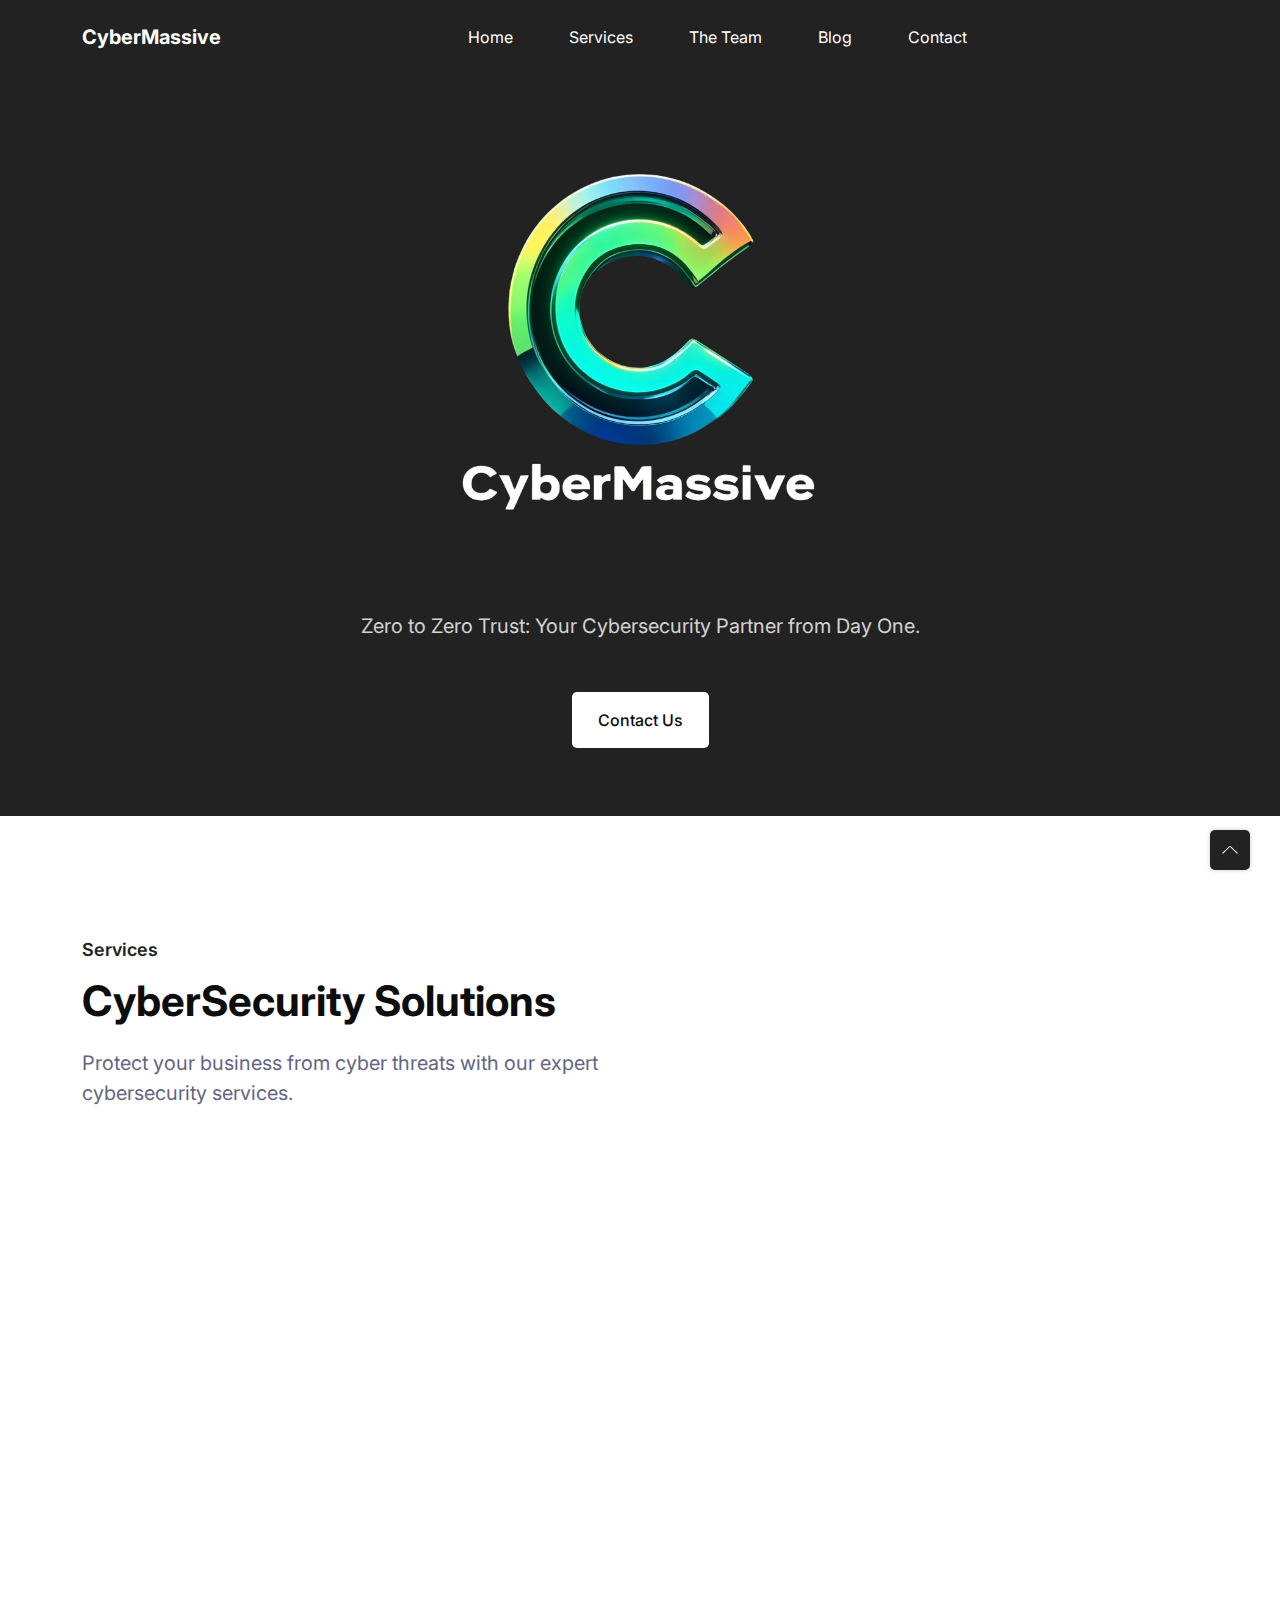
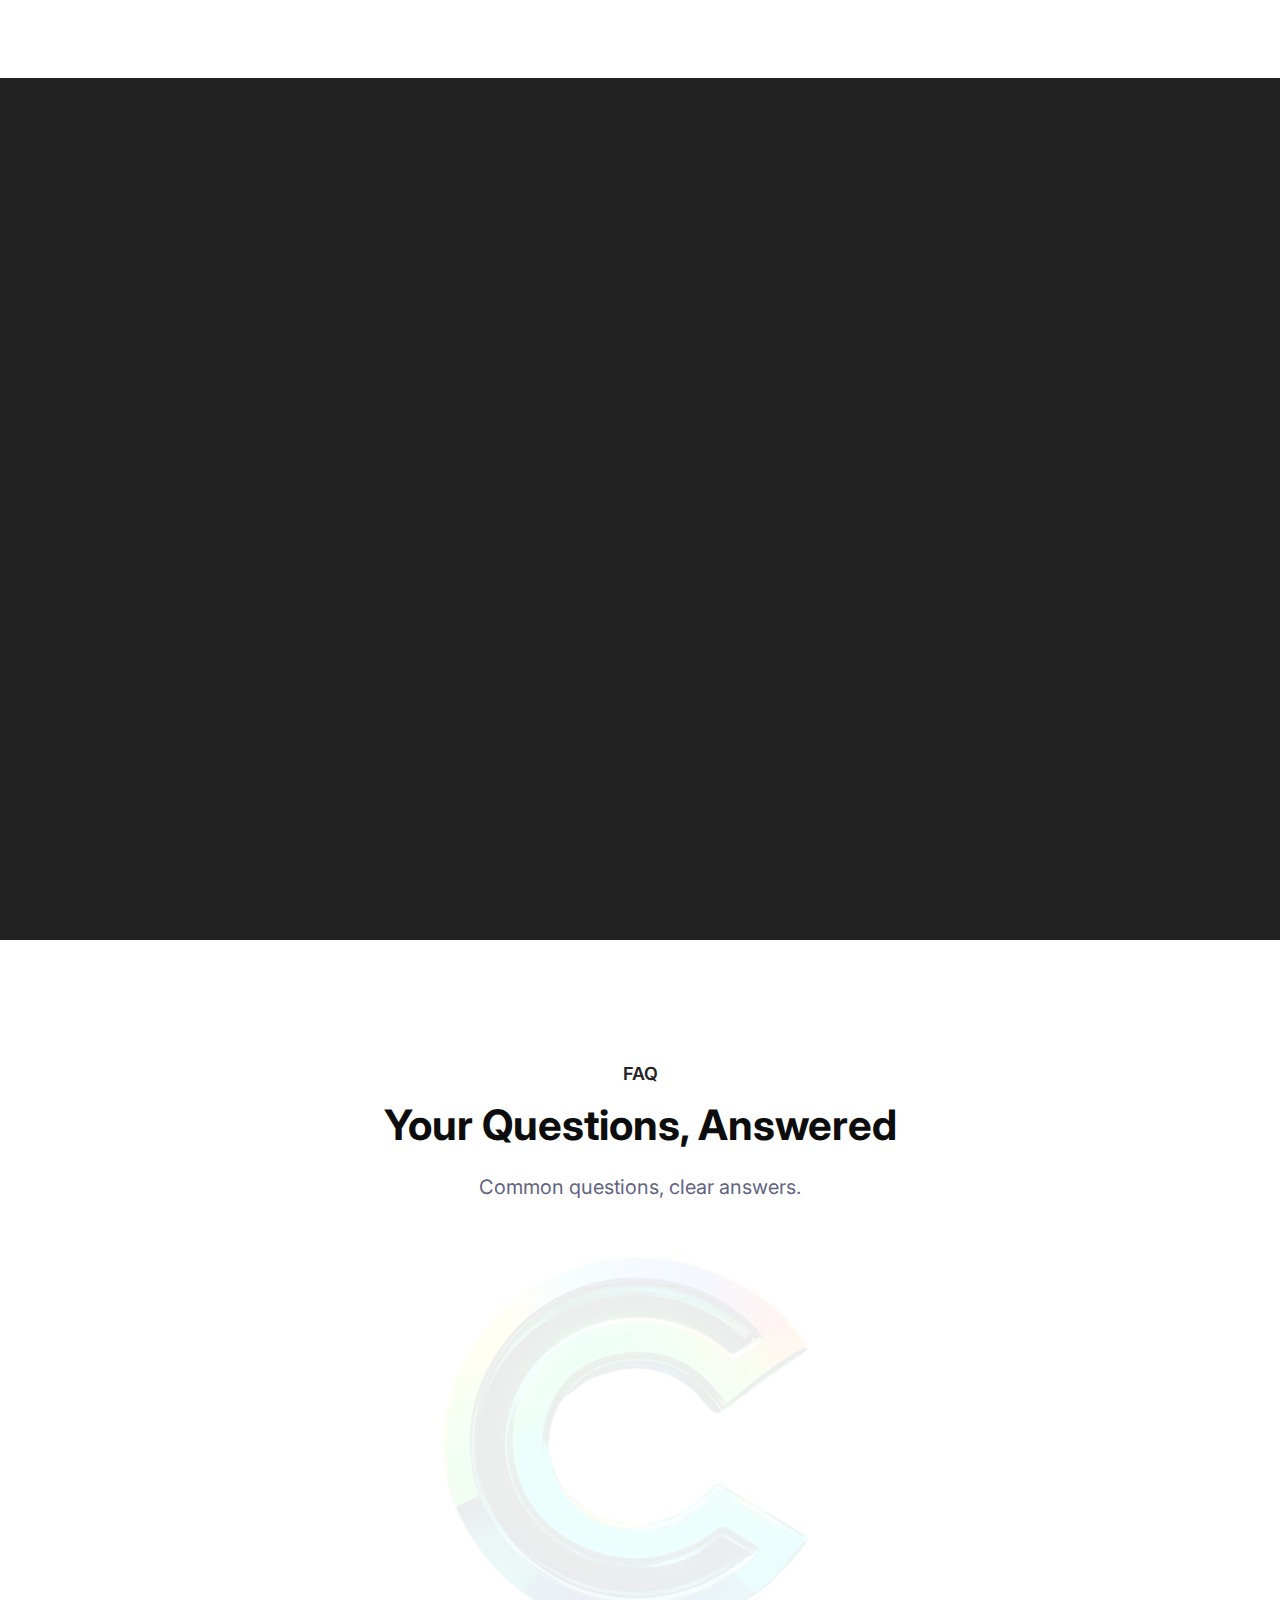
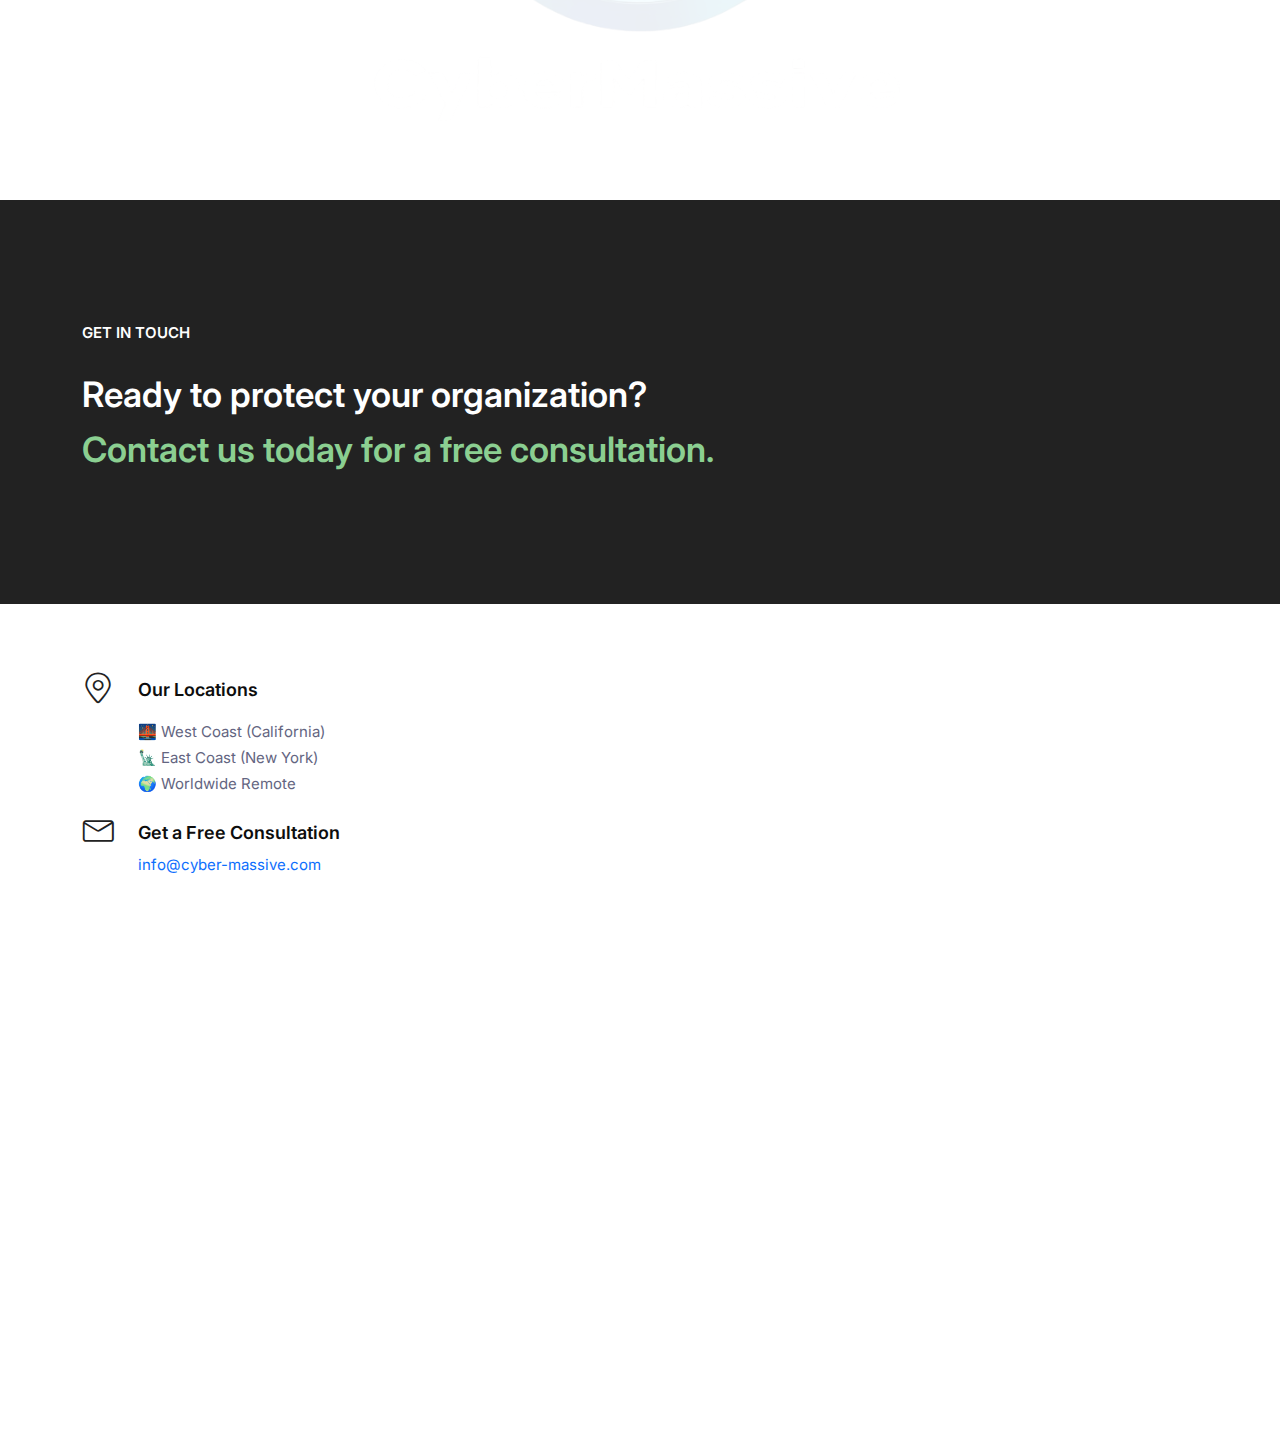
==== commit e160a4e8: "feat(favicon): added new favicon" ====
--- a/index.html
+++ b/index.html
@@ -363,9 +363,9 @@
                 Ready to protect your organization?
               </h2>
               </br>
-              <h5 class="contact-heading">
+              <h2 class="contact-heading">
                 Contact us today for a free consultation.
-              </h5>
+              </h2>
             </div>
             <div class="ud-contact-info-wrapper">
               <div class="ud-single-info">
